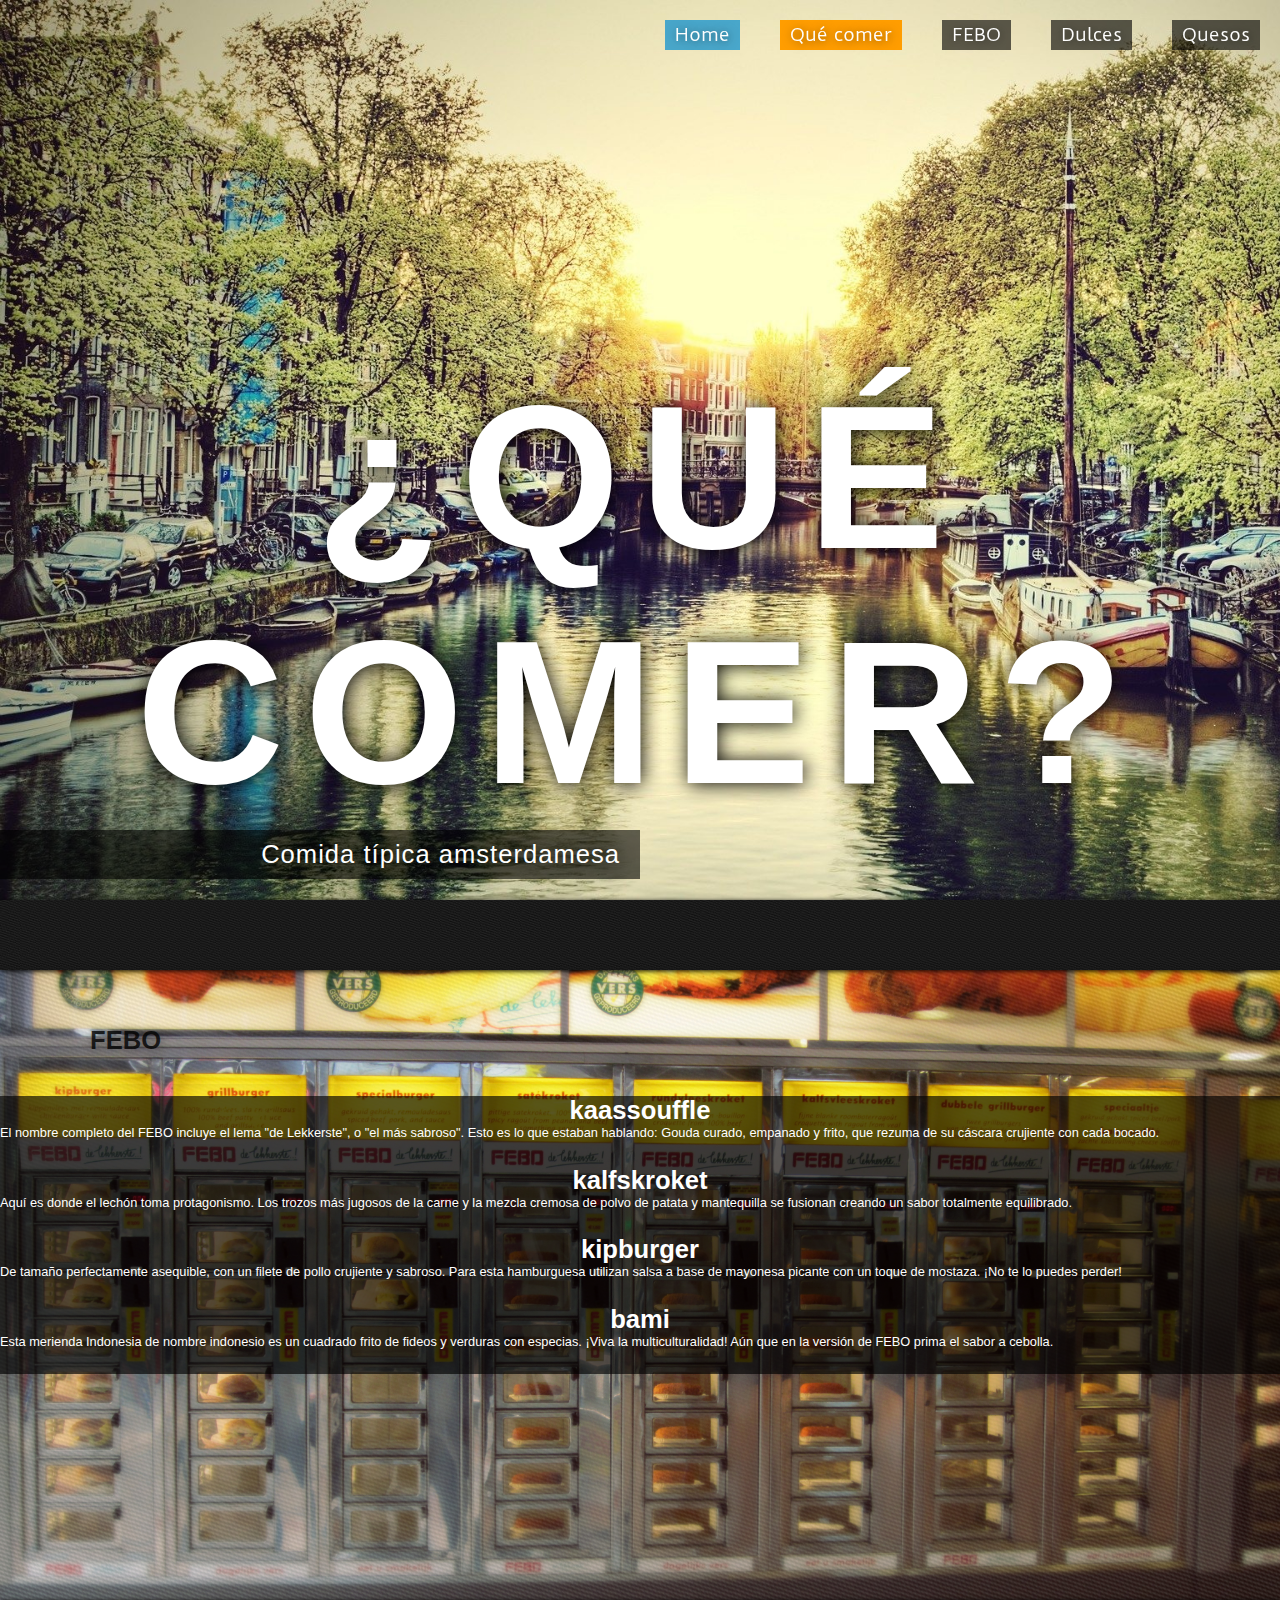
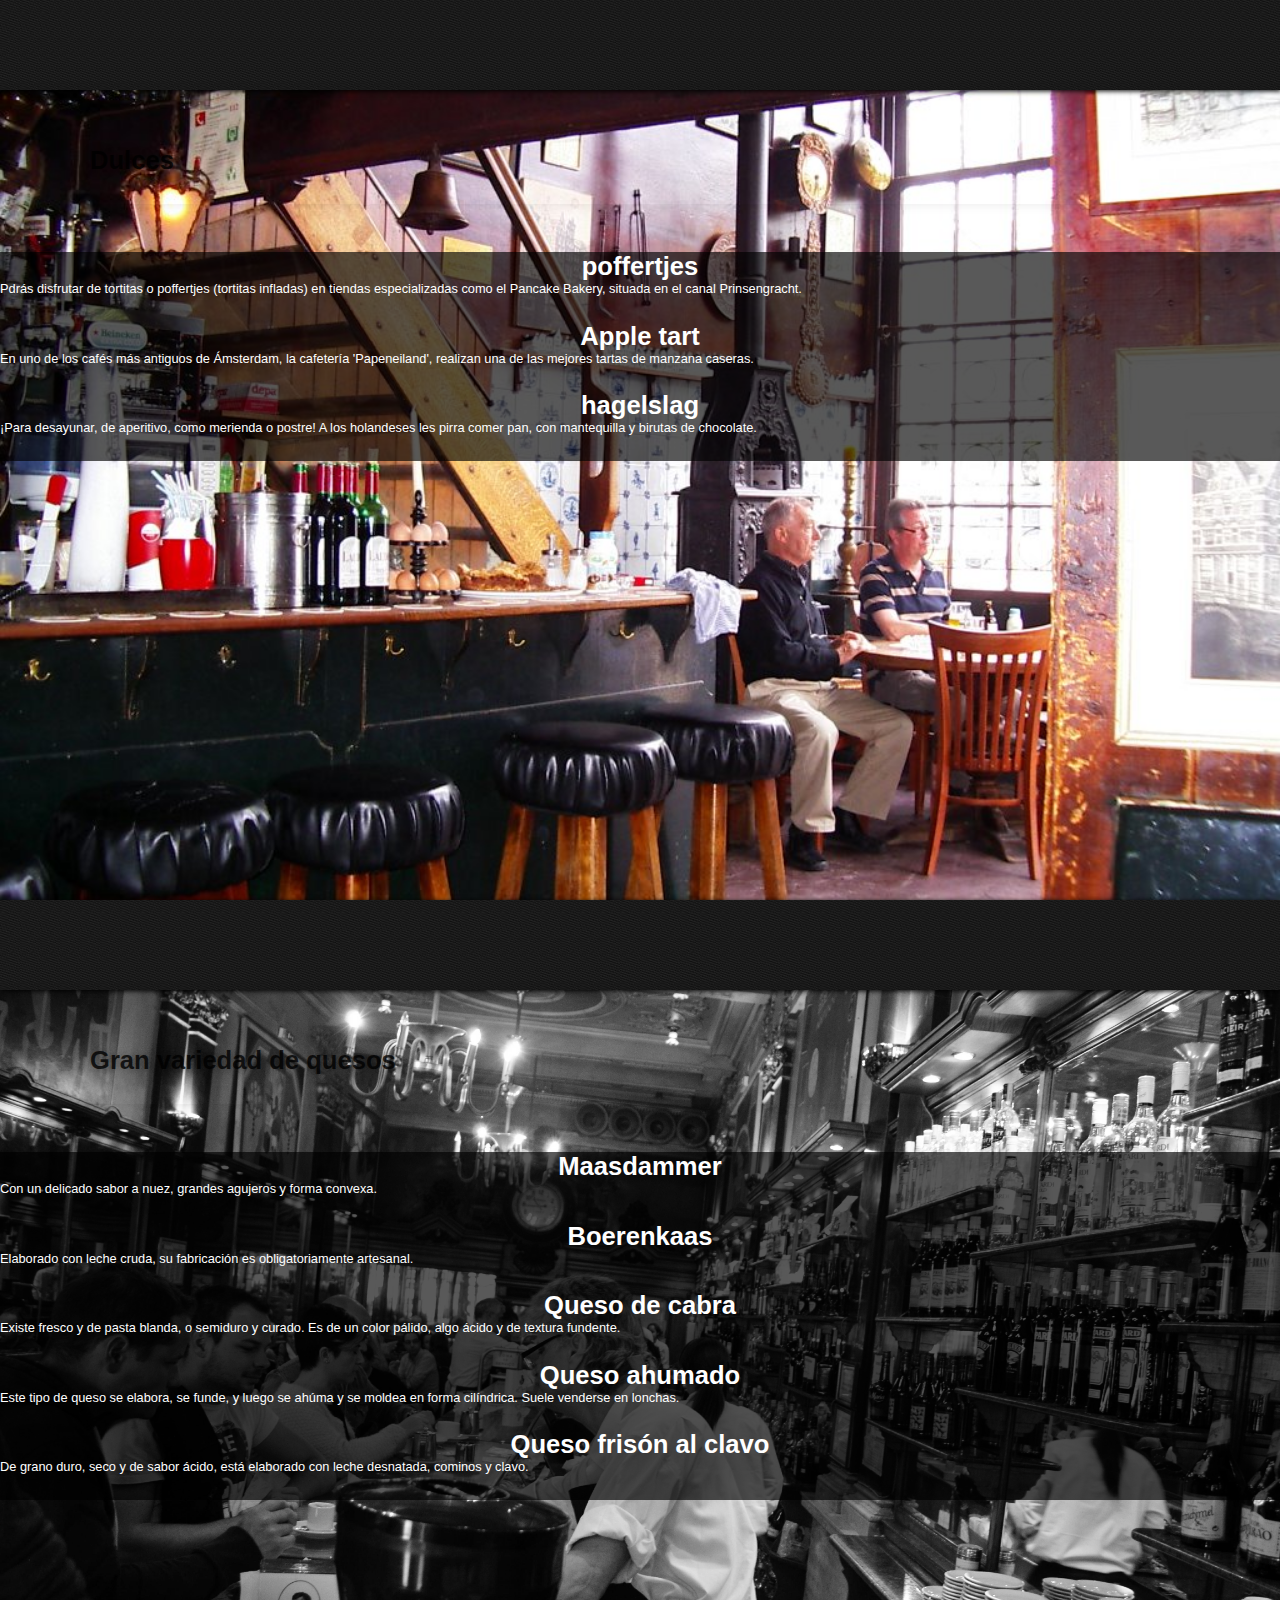
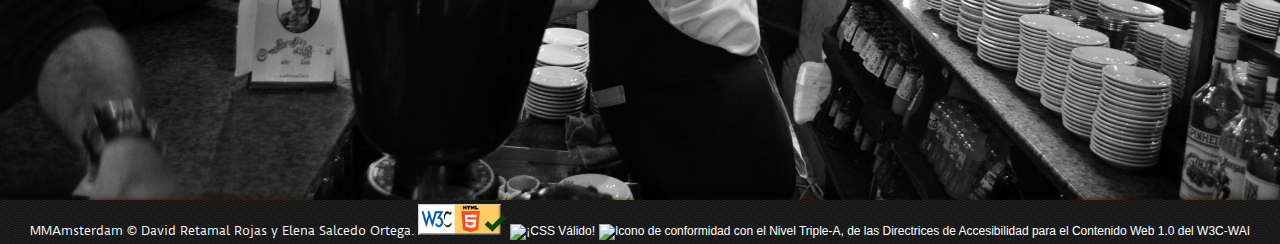
==== Practica Final/atractivos.html @ 61b41a53 "atractivos empezado" ====
<!doctype html>
<html lang="es">
<head>
<!--
tests que debe pasar:

http://validator.w3.org/unicorn/

http://www.tawdis.net/index.html?lang=es

http://examinator.ws/

-->
    <META CHARSET="UTF-8">
    <!--<BASE HREF="http://www.mmamsterdam.hol.es/">-->
    <TITLE>MMAmsterdam: Qué comer</TITLE>
    
    <meta name="keywords" content="mmamsterdam, guia, turistica, amsterdam, vacaciones, lugares, visitar, bonito, holanda, paises, bajos, paises bajos, lugares, descubrir, hachis, coffee, shop, barrio, rojo, canales, ocio, gastronomia, medios, transporte, monumentos, museos, bicileta, bici, proyecto, universidad, multimedia,cultura, viaje, cerveza, mm, marihuana, droga, legal"/>
    <meta name="description" content="Atrictivos turísticos, lugares de interes y ocio en Ámsterdam"/>
    <meta name="copyright" content="David Retamal Rojas y Elena Salcedo Ortega"/>
    <meta name="language" content="es"/>
    <meta name="revisit-after" content="1 month"/>
    <meta name="robots" content="index, follow"/>
        
    <link href="http://mmamsterdam.hol.es" hreflang="es" rel="alternate" title="MMAmsterdam" type="text/html" />
    <meta name="viewport" content="width=device-width, initial-scale=1">    
    <meta http-equiv="X-UA-Compatible" content="IE=edge">
 
    <link href='recursos/favicon.png' rel='shortcut icon' type='image/png'>
        
    <META NAME="MMAmsterdam" CONTENT="Proyecto para Multimedia sobre la ciudad de Amsterdam"/>
    
<!--    <meta http-equiv="Content-Type" content="text/html; charset=utf-8" />-->
    <link type="text/css" rel="stylesheet" href="css/estiloDavid.css" />
    <link type="text/css" rel="stylesheet" href="css/estiloElena.css" />
    <link type="text/css" rel="stylesheet" href="css/atractivos.css" />
<!--    <link href="http://fonts.googleapis.com/css?family=Ruluko|Duru+Sans" rel='stylesheet' type='text/css' />-->
    <link href="http://fonts.googleapis.com/css?family=Ruluko" rel='stylesheet' type='text/css' />
    <link href="http://fonts.googleapis.com/css?family=Duru+Sans" rel='stylesheet' type='text/css' />
    <meta name="viewport" content="width=device-width, user-scalable=no, initial-scale=1.0">    
    <script src="http://ajax.googleapis.com/ajax/libs/jquery/1.4.2/jquery.min.js"
type="text/javascript" charset="utf-8"></script>
    
    
    <script src="js/script.js" type="text/javascript"></script>
    <script src="js/audio.js" type="text/javascript"></script>

</head>
<body>
    <div class="wrapper">
        <div id="top"></div>
        <div id="contenedorMenu">
            <ul>
                <li class="elementoMenu"><a class="enlace" href="#comida3">Quesos</a></li> 
                <li class="elementoMenu"><a class="enlace" href="#comida2">Dulces</a></li>
                <li class="elementoMenu"><a class="enlace" href="#comida1">FEBO</a></li>
                <li class="elementoMenu" style="background-color:rgb(255, 157, 0);"><a class="enlace" href="#top" >Qué comer</a></li>
                <li class="elementoMenu" style="background-color:rgba(44, 155, 204, 0.85);"><a class="enlace" href="index.html">Home</a></li>
            </ul>
        </div>
        
        <section class="viewPrin" id="fondoComida" >           
            <div class="contenedorIndex">                
                <div id="textoAmsterdam">
                    <h1>¿QUÉ COMER?</h1>
                </div>
                <div id="descripcionAmsterdam">Comida típica amsterdamesa</div>
            </div>
        </section>   
        <section class="view" id="comida1" >
            <div class="contenedorIndex">
                <div class="barraSeparadora"></div>
                <div class="seccionIndex">
                    <div class="cabeceraSeccion">
                        <div class="tituloCabecera">
                            <h4 style="display:inline-block;">FEBO</h4>           
                        </div>
                    </div>
                    <div class="restoSeccion">
                        <div class="wrapper80">
                        <div class="rectangle" id="kaassouffle">
                                <div class="square">
                                    <div id="kaassouffleBackground" title="kaassouffle" class="empty-circle" ></div>               
                                </div>
                                <article class="big-font-size blackBackground show-hover-and-movile rectangleR">
                                    <h4>kaassouffle</h4>
                                    <p>El nombre completo del FEBO incluye el lema "de Lekkerste", o "el más sabroso". Esto es lo que estaban hablando: Gouda curado, empanado y frito, que rezuma de su cáscara crujiente con cada bocado.</p>
                                </article>
</div>
                        <div class="rectangle" id="kalfskroket">
                            <div class="square">
                                <div title="kalfskroket" id="kalfskroketBackground" class="empty-circle"></div>
                            </div>
                            <article class="big-font-size blackBackground show-hover-and-movile rectangleR">
                                <h4>kalfskroket</h4>
                                <p>Aquí es donde el lechón toma protagonismo. Los trozos más jugosos de la carne y la mezcla cremosa de polvo de patata y mantequilla se fusionan creando un sabor totalmente equilibrado.</p>
                            </article>
</div>
                        <div class="rectangle" id="kipburger">
                            <div class="square">
                                <div title="kipburger" id="kipburgerBackground" class="empty-circle"></div>
                            </div>
                            <article class="big-font-size blackBackground show-hover-and-movile rectangleR" id="kipburger">
                                <h4>kipburger</h4>
                                <p>De tamaño perfectamente asequible, con un filete de pollo crujiente y sabroso. Para esta hamburguesa utilizan salsa a base de mayonesa picante con un toque de mostaza. ¡No te lo puedes perder!</p>
                            </article>
</div>
                        <div class="rectangle" id="bami">
                        <div class="square">
                            <div title="bami" id="bamiBackground" class="empty-circle"></div>
                        </div>
                        <article class="big-font-size blackBackground show-hover-and-movile rectangleR">
                            <h4>bami</h4>
                            <p>Esta merienda Indonesia de nombre indonesio es un cuadrado frito de fideos y verduras con especias. ¡Viva la multiculturalidad! Aún que en la versión de FEBO prima el sabor a cebolla.</p>
                        </article>
</div>
                        </div>
                    </div>
                </div>                
            </div>       
        </section>        
        <section class="view" id="comida2" >
            <div class="contenedorIndex">
                <div class="barraSeparadora"></div>
                <div class="seccionIndex">
                    <div class="cabeceraSeccion">
                        <div class="tituloCabecera">
                            <h4 style="display:inline-block;">Dulces</h4>
                        </div>
                    </div>
                    <div class="restoSeccion">
                        <div class="wrapper90">
                            <div class="rectanglec2" id="poffertjes">
                                <div class="square">
                                    <div id="poffertjesBackground" title="poffertjes" class="empty-circle" ></div>               
                                </div>
                                <article class="big-font-size blackBackground show-hover-and-movilec2 rectangleR">
                                    <h4>poffertjes </h4>
                                    <p>Pdrás disfrutar de tortitas o poffertjes (tortitas infladas) en tiendas especializadas como el Pancake Bakery, situada en el canal Prinsengracht.</p>
                                </article>
                            </div>
                            <div class="rectanglec2" id="appleTart">
                                <div class="square">
                                    <div title="apple_tart" id="appleTartBackground" class="empty-circle"></div>
                                </div>
                                <article class="big-font-size blackBackground show-hover-and-movilec2 rectangleR">
                                    <h4>Apple tart</h4>
                                    <p>En uno de los cafés más antiguos de Ámsterdam, la cafetería 'Papeneiland', realizan una de las mejores tartas de manzana caseras.</p>
                                </article>
                            </div>
                            <div class="rectanglec2" id="hagelslag">
                                <div class="square">
                                    <div title="hagelslag" id="hagelslagBackground" class="empty-circle"></div>
                                </div>
                                <article class="big-font-size blackBackground show-hover-and-movilec2 rectangleR">
                                    <h4>hagelslag</h4>
                                    <p>¡Para desayunar, de aperitivo, como merienda o postre! A los holandeses les pirra comer pan, con mantequilla y birutas de chocolate.</p>
                                </article>
                            </div>
                        </div>
                    </div>                
                </div>                
            </div>           
        </section>        
        <section class="view" id="comida3" >
            <div class="contenedorIndex">
                <div class="barraSeparadora"></div>
                <div class="seccionIndex">
                    <div class="cabeceraSeccion">
                        <div class="tituloCabecera">
                            <h4 style="display:inline-block;">Gran variedad de quesos</h4>
                        </div>
                    </div>
                    <div class="restoSeccion">
                        <div class="wrapper90">
                            <div class="rectanglec3" id="maasdammer">
                                <div class="square">
                                    <div id="maasdammerBackground" title="Queso Maasdammer" class="empty-circle" ></div>               
                                </div>
                                <article class="big-font-size blackBackground show-hover-and-movilec3 rectangleR">
                                    <h4>Maasdammer</h4>
                                    <p>Con un delicado sabor a nuez, grandes agujeros y forma convexa.</p>
                                </article>
                            </div>
                            <div class="rectanglec3" id="boerenkaas">
                                <div class="square">
                                    <div title="Queso artesano tradicional" id="boerenkaasBackground" class="empty-circle"></div>
                                </div>
                                <article class="big-font-size blackBackground show-hover-and-movilec3 rectangleR">
                                    <h4>Boerenkaas</h4>
                                    <p>Elaborado con leche cruda, su fabricación es obligatoriamente artesanal.</p>
                                </article>
                            </div>
                            <div class="rectanglec3" id="quesocabra">
                                <div class="square">
                                    <div title="Queso de cabra" id="quesocabraBackground" class="empty-circle"></div>
                                </div>
                                <article class="big-font-size blackBackground show-hover-and-movilec3 rectangleR">
                                    <h4>Queso de cabra</h4>
                                    <p>Existe fresco y de pasta blanda, o semiduro y curado. Es de un color pálido, algo ácido y de textura fundente.</p>
                                </article>
                            </div>
                            <div class="rectanglec3" id="quesoahumado">
                                <div class="square">
                                    <div title="Queso ahumado" id="quesoahumadoBackground" class="empty-circle"></div>
                                </div>
                                <article class="big-font-size blackBackground show-hover-and-movilec3 rectangleR">
                                    <h4>Queso ahumado</h4>
                                    <p>Este tipo de queso se elabora, se funde, y luego se ahúma y se moldea en forma cilíndrica. Suele venderse en lonchas.</p>
                                </article>
                            </div>
                            <div class="rectanglec3" id="quesofrisonalclavo">
                                <div class="square">
                                    <div title="Queso frisón al clavo" id="quesofrisonalclavoBackground" class="empty-circle"></div>
                                </div>
                                <article class="big-font-size blackBackground show-hover-and-movilec3 rectangleR">
                                    <h4>Queso frisón al clavo</h4>
                                    <p>De grano duro, seco y de sabor ácido, está elaborado con leche desnatada, cominos y clavo.</p>
                                </article>
                            </div>
                        </div>                  
                    </div>                
                </div>                
            </div>           
        </section>        
        
        <div id="footer"><a href="#top">MMAmsterdam © David Retamal Rojas y Elena Salcedo Ortega.</a>  
                <a href="http://validator.w3.org/check?uri=http%3A%2F%2Fmmamsterdam.hol.es%2F">
                    <img style="border:0;width:88px;height:31px"
            src="recursos/certificado.png"
            alt="¡HTML5 Válido!" />
                </a>
                <a href="http://jigsaw.w3.org/css-validator/check/referer">
                    <img style="border:0;width:88px;height:31px"
            src="http://jigsaw.w3.org/css-validator/images/vcss-blue"
            alt="¡CSS Válido!" />
                </a>
                <a href="http://www.tawdis.net/system/modules/org.fundacionctic.taw4_wcag_informes_ocms/elements/wcag20/resumen.jsp?url=http%3A%2F%2Fmmamsterdam.hol.es&amp;crc=1&amp;nivel=aaa"
	title="Explicación del Nivel Triple-A de 
	Conformidad">
            <img height="32" width="88" 
                src="http://www.w3.org/WAI/wcag1AAA-blue"
                alt="Icono de conformidad con el Nivel Triple-A, 
                de las Directrices de Accesibilidad para el 
                Contenido Web 1.0 del W3C-WAI">
                </a>
            </div>
        
        
       
    </div>
</body>

</html>
---- Practica Final/css/estiloDavid.css ----
*{   
    font-family: 'Slabo 27px','Limelight',helvetica, Verdana, sans-serif;     
    list-style: none;
    margin:0px;
    
}

html,body{/*truco height 100%*/
    height:100%;
}
#top{
   
}
a{
   font-family: 'Duru Sans',helvetica;
    text-decoration: none;
}
a:link {color:#ffffff;}
a:visited {color:#ffffff;}
a:active {color:#ffffff;}
a:hover {color:#ffffff;}

.enlaceNegro{
    color:black;
}
.enlaceNegro:link{
    color:black;
}
.enlaceNegro:visited{
    color:black;
}
.enlaceNegro:active{
    color:black;
}
.enlaceNegro:hover{
    color:black;
}

.wrapper{
    height: 100%; 
/*    min-width: 1100px;*/
    background-color: grey;
}


/*BARRA DE MENU*/

#contenedorMenu{
    position: fixed;
    background-color: rgba(255, 255, 255, 0);
    /*box-shadow: 0px 1px 5px rgba(255, 255, 255, 0.21);*/
    width: 100%;
    height: 70px;
    z-index: 10;
}

.elementoMenu{
    position: relative;
    font-family: 'Duru Sans',helvetica;
    font-size: 1.1em;
    display: inline-block;
    margin: 20px;
    color: white;
    float:right;
    text-shadow: 1px 1px 10px rgba(0, 0, 0, 0.54);
    background-color: rgba(0, 0, 0, 0.62);
    padding: 4px;
    padding-right: 10px;
    padding-left: 10px;
}

.elementoMenu:hover{
    background-color: rgb(255, 118, 0);
     text-shadow: 0px 0px 0px ;
    
    color:black;
}

@media (max-width: 1000px) { /*menos de 1000px ancho*/
    .elementoMenu{
        margin:1px;
        height: 20px;
    }    
}

@media (max-width: 500px) { /*para movil*/
    .elementoMenu{
        display: block ;
        margin:0px;
    } 
    #contenedorMenu{
    position: absolute;
    background-color: rgba(255, 255, 255, 0);
    /*box-shadow: 0px 1px 5px rgba(255, 255, 255, 0.21);*/
    width: 100%;
    height: 70px;
    z-index: 10;
}

}
/*FIN BARRA DE MENU*/

/*VIEW*/

.viewPrin{
    height: 100%;    
    background-image: url(../recursos/posiblefondo.jpg);
    background-repeat: no-repeat;
    background-size: cover;
}

.view{
    height: 100%;
    background-color: green; 
    
}

@media (max-width: 1000px) { /*menos de 1000px ancho*/
    .view{
        height: 100%;
        background-color: green; 
        
    }  
    
    .viewPrin{
        width: 100%;
        height: 100%;    
        background-image: url(../recursos/posiblefondo.jpg);
        background-repeat: no-repeat;
        background-size: cover;
    }
}

/*FIN VIEW*/

/*Principal*/

.contenedorIndex{    
    height: 100%;
}


#textoAmsterdam{
    color:white;
    font-family:helvetica;
    text-align: center;
    /*font-size: 140px;*/
    font-size:8vw;
    position: relative;
    text-shadow: 1px 1px 20px black;
    top: 40%;
    letter-spacing: 20px;
    display: block;
}

#descripcionAmsterdam{
    color:white;
    font-family:helvetica;
    text-align: right;
/*    font-size: 40px;*/
    font-size: 2vw;
    position: relative;
    text-shadow: 1px 1px 20px black;
    top: 40%;
    width: 50%;
    letter-spacing: 1px;
    padding: 10px;
    padding-right: 20px;
    display: block;
    background-color: rgba(0, 0, 0, 0.6);

}

@media (max-width: 1000px) {
    #textoAmsterdam{
        width: 20%;
        margin-left: 4%;
    }
    #descripcionAmsterdam{
        width: 40%;        
   }    
}

/*seccion historia*/

#historia{
    background-color: white;
    background-image: url(../recursos/historia2.jpg);
    background-repeat: no-repeat;    
    background-position: bottom left;
    
}
.barraSeparadora{
    background-image: url(../recursos/patron1.jpg);
    width: 100%;
    height: 10%;
    display: block;
    box-shadow: 1px 1px 5px black;
    box-shadow: 1px 1px 5px black;
}
.seccionIndex{
    width: 100%;
    height: 90%;
    
}

.cabeceraSeccion{
    position: relative;
    
    display: block;
    width: 100%;
    height: 20%;
    text-align: left;
}

.tituloCabecera{    
/*    font-size: 80px;*/
    font-size: 5vw;
    padding: 20px; 
    padding-left: 90px;
    padding-right: 90px;
    color: rgba(0, 0, 0, 0.78);
    text-shadow: 1px 1px 10px rgba(0, 0, 0, 0.39);
    border-bottom: 0px solid rgba(0, 0, 0, 0.14);
    box-shadow: 1px 1px 10px rgba(0, 0, 0, 0.08);
}

.subtituloSeccion{
    position: relative;
    display: inline-block;
    color: #8d8d8d;
    width: 50%;
    margin:0;
    min-height: 20%;
    max-height: 80%;
    float: left;
    font-style: italic;
    text-align : justify;
}
.descripcionSubtitulo{
/*    font-size:30px;*/
    font-size: 1.3vw;
    padding: 30px; 
    padding-left: 90px;
    padding-right: 50px;

    
}

.cuerpoSeccion{
    float: right;
    position: relative;
    display: inline-block;
    
    margin: 0;
    width: 50%;    
    height: 80%;
}

.textoCuerpo{   
    max-height: 80%;
    display: block;    
    overflow:hidden;    
    padding-top: 30px;   
    padding-right: 15px;
/*    font-size: 20px;*/
    font-size: 1.3vw;
    text-align : justify;
}

.botonMasInfo{
    display: block;    
    height:5%;
    width: 90%;  
    margin-top: 10px;
    background-color: rgba(0, 0, 0, 0.9);
    text-align: center;
    color: white;
    font-family:  Verdana, sans-serif;
    font-weight: bold;
    padding-top:6px;
    
}
.botonMasInfo:hover{  
    background-color: rgb(255, 88, 0);
   
}

@media (max-width: 1000px) {
        #historia{            
            height: 200%;
        }
       .seccionIndex{
            width: 100%;
/*            height:180%;*/
        }    
     
        .cabeceraSeccion{
            position: absolute;            
            display: block;
            width: 100%;
            height: 80px;
            text-align: left;
        }

        .tituloCabecera{    
        /*    font-size: 80px;*/
            font-size: 5vw;
            padding: 20px; 
            padding-left: 90px;
            padding-right: 90px;
            color: rgba(0, 0, 0, 0.78);
            text-shadow: 1px 1px 10px rgba(0, 0, 0, 0.39);
            border-bottom: 0px solid rgba(0, 0, 0, 0.14);
            box-shadow: 1px 1px 10px rgba(0, 0, 0, 0.08);
        }

    
        .subtituloSeccion{
            position: absolute;
            display: block;            
            height: 100px;
            color: #8d8d8d;
            width: 100%;
            margin-top:80px;                        
            float: left;
            font-style: italic;
            text-align : justify;
        }
        .descripcionSubtitulo{
        /*    font-size:30px;*/
            font-size: 2.3vw;
            padding: 20px; 
        }

        .cuerpoSeccion{            
            position: absolute;
            display: block;
                     
            margin-top: 180px;
            width: 100%;    
            height: 400px;
        }

        .textoCuerpo{   
            height: 500px;
            display: block;    
            overflow:hidden;    
            padding-top: 30px;   
            padding-right: 15px;
        /*    font-size: 20px;*/
            font-size: 2vw;
            text-align : justify;
           
        }

        .botonMasInfo{
            display: block;    
            height:30px;
            width: 100%;  
          
            background-color: rgba(0, 0, 0, 0.9);
            text-align: center;
            color: white;
            font-family:  Verdana, sans-serif;
            font-weight: bold;
            padding-top:6px;

        }
        .botonMasInfo:hover{  
            background-color: rgb(255, 88, 0);

        }
}

/*Monumentos*/

#monumentos{
    background-image: url(../recursos/monumentos1.jpg);
    background-repeat: no-repeat;
    background-size: cover;
}

.blanco{
    color: rgb(255, 255, 255);
    text-shadow: 1px 1px 4px black;
    text-align: right;
}

.restoSeccion{
    width: 100%;
    
    height: 80%;
    float: left;
    position: relative;
    display: block;
    margin: auto;
    text-align: center;
}

.contenedorPaneles{
    
    position: absolute;
    width: 100%;
    text-align: center;
    margin: 0 auto;
    height: 80%;
    bottom: 0;
}

.panelPequenoSeccion{
    display:inline-block;
    background-color: rgba(255, 255, 255, 0.78);
    width: 15%;
    min-width: 200px;
    height: 100%;
    
    border-top: solid 10px white;
    position: relative;
    top:-10px;
    margin-right: 20px;
    z-index: 9;
    box-shadow: 1px -5px 10px rgba(0, 0, 0, 0.33);    
    
    -webkit-transition: all 0.3s ease-in-out;
  -moz-transition: all 0.3s ease-in-out;
  -o-transition: all 0.3s ease-in-out;
  transition: all 0.3s ease-in-out;
    
}

.panelPequenoSeccion:hover{
    border-top: solid 10px #ffa700;
    background-color: rgb(255, 255, 255);


}

.fotoSeccion{
    position:relative;
    display: block;
    margin: 0;
    padding: 0;
    float: left;
    width: 100%;
    height: 50%;
    background-color: red;
    background-repeat: no-repeat;
    background-size: cover;
    box-shadow: 1px 1px 3px rgba(0, 0, 0, 0.14);
}

.FotoMuseo{
    background-image: url(../recursos/fotomuseo.jpg);    
}
.FotoMonumento{
    background-image: url(../recursos/fotomonumento.jpg);    
}
.FotoEncanto{
    background-image: url(../recursos/fotorincon.jpg);    
}

.descripcionFoto{
    height: 50%;
    float: left;
    width: 100%;
    
}

.tituloFoto{
    padding:10px;
    /*border-bottom: 2px solid rgba(128, 128, 128, 0.89);*/
    box-shadow: 1px 2px 5px rgba(0, 0, 0, 0.12);
    font-family:  Verdana, sans-serif;
/*    font-size: 20px;*/
    font-size: 1.2vw;
    color: black;
}

.descipcionFoto{
    font-family:   sans-serif;
    color: #464646;
/*    font-size: 14px;*/
    font-size: 1.02vw;
    padding: 10px;
    text-align : justify;
    font-style: italic;
}

@media (max-width: 1000px) {
#monumentos{
    height: 200%;
}
 .restoSeccion{
        width: 100%;

        height: 90%;
        float: left;
        position: absolute;
        display: block;
        margin: auto;
        text-align: center;
    }

    .contenedorPaneles{

        position: absolute;
        width: 100%;
        text-align: center;
        margin: 0 auto;
        
        bottom: 0;
    }

    .panelPequenoSeccion{
        display:block;
        background-color: rgba(255, 255, 255, 0.78);
        width: 100%;        
        height: 200px;

        border:none;
        position: relative;
        margin-top: 10px;
        margin-right: 20px;
        z-index: 9;
        box-shadow: 1px -5px 10px rgba(0, 0, 0, 0.33);    

        -webkit-transition: all 0.3s ease-in-out;
      -moz-transition: all 0.3s ease-in-out;
      -o-transition: all 0.3s ease-in-out;
      transition: all 0.3s ease-in-out;

    }

    .panelPequenoSeccion:hover{
        
        border-top: none;
        background-color: rgb(255, 255, 255);
    }
    .fotoSeccion{
        display:none;
    }

   
    .descripcionFoto{
        height: 90%;
        float: left;
        width: 100%;    

    }

    .tituloFoto{      
    /*    font-size: 20px;*/
        font-size: 3.2vw;        
    }

    .descipcionFoto{        
        font-size: 3.02vw;        
    }
    
}


/* TRANSPORTE*/

#transporte{
    background-color: white;
    min-width: 1250px;
    min-height: 700px;
}
@media (max-width: 1340px) {
   #transporte{ 
        min-height: 1400px;       
   }
    
}
.contenedorTransporte{
    display: inline-block;
    width: 250px;
    height: 400px;
   
    margin-top: 60px;
    margin-right: 10px;   
    border-top: 5px solid white;
   
    
}
.contenedorTransporte:hover{
    border-top: 5px solid orange;
    background-color: orange;
    border-bottom: 5px solid #2c2c2c;
}
.contenedorTransporte:hover .descripTrans{
    color:white;
}

.imagenTrans{
    display: block;    
    width: 250px;
    height: 250px;
    background-repeat: no-repeat;
    background-size: cover;
}
.tituloTrans{
    display: block;
    width: 250px;
    margin-top: 10px;
    text-align: center;
/*    font-size: 30px;*/
    font-size: 2.2vw;
    
}
.bici{
    background-image: url(../recursos/iconobici.jpg);
}
.bus{
    background-image: url(../recursos/iconobus.jpg);
}
.taxi{
    background-image: url(../recursos/iconotaxi.jpg);
}
.tranvia{
    background-image: url(../recursos/iconotranvia.jpg);
}
.metro{
    background-image: url(../recursos/iconometrous.jpg);
}
.descripTrans{
    display: block;
    width: 235px;
    color:#525252;
    font-style: italic;
    text-align: center;
/*    font-size: 20px;*/
    font-size: 1.4vw;
    position: absolute;
    margin: 5px;
}
@media (max-width: 1000px) {
    #transporte{
        background-color: white;
        min-width: 100%;
        min-height: 2400px;
    }

    .contenedorTransporte{
        position: relative;
        display:block;
        width: 250px;
        height: 350px;
        margin: auto;
        margin-top: 10px;
        margin-right: 10px;   
        border-top: none;
        margin-top: 80px;
        background-color: #ffa200;
        margin-right: 20%;


    }
    .contenedorTransporte:hover{
        border-top: none;
        background-color: orange;
        border-bottom: none;
    }
    .contenedorTransporte:hover .descripTrans{
        color:white;
    }

    .imagenTrans{
        display: block;    
        width: 250px;
        height: 250px;
        background-repeat: no-repeat;
        background-size: cover;
    }
    .tituloTrans{
        display: block;
        width: 250px;
        margin-top: 10px;
        text-align: center;
    /*    font-size: 30px;*/
        font-size: 3.2vw;

    }
    .bici{
        background-image: url(../recursos/iconobici.jpg);
    }
    .bus{
        background-image: url(../recursos/iconobus.jpg);
    }
    .taxi{
        background-image: url(../recursos/iconotaxi.jpg);
    }
    .tranvia{
        background-image: url(../recursos/iconotranvia.jpg);
    }
    .metro{
        background-image: url(../recursos/iconometrous.jpg);
    }
    .descripTrans{
        display: block;
        width: 235px;
        color:#525252;
        font-style: italic;
        text-align: center;
    /*    font-size: 20px;*/
        font-size: 2.4vw;
        position: absolute;
        margin: 5px;
    }
}
/*SECCION COMER*/

#comer{
    background-repeat: no-repeat;
    background-size:cover;
    background-color: white;
    background-image: url(../recursos/fondoburger.jpg);
}
.contenedorComida{
    height: 80%;
    width: 80%;
    min-width: 500px;
    
    margin: auto;
}

.imagenComida{
    width: 33.3%;
    height: 100%;
    background-repeat: no-repeat;
    background-size:cover;
    
    display: inline-block;
    float: left;
    
        -webkit-transition: all 0.3s ease-in-out;
  -moz-transition: all 0.3s ease-in-out;
  -o-transition: all 0.3s ease-in-out;
  transition: all 0.3s ease-in-out;
}
.imagenComida:hover .tituloComida{
    background-color: black;    
}
.imagenComida:hover .descripcionComida{
    background-color: white;    
}
.imagenComida:hover{
    border-bottom: 10px solid #e59e00;
}

.tituloComida{
    margin-top: 50%;
    color:white;
/*    font-size: 30px;*/
    font-size: 2vw;
    background-color: rgba(0, 0, 0, 0.34);
    text-shadow: 1px 1px 10px rgba(0, 0, 0, 0.49);
    padding-top: 10px;
    display: block;
    width: 100%;
    height: 10%;
}
.descripcionComida{
    
    display: block;
    width: 100%;
    height: 20%;
    margin: auto;   
/*    font-size: 18px;*/
    font-size: 1.2vw;
    color: black;
    text-shadow: 1px 1px 10px rgba(0, 0, 0, 0.49);
    font-style: italic;
    background-color: rgba(255, 255, 255, 0.75);
}
.encajarDesc{
    height: 100%;
    width: 80%;
    margin: auto;
    padding-top: 5px;
}
.fototipica{
    background-image: url(../recursos/fototipica.jpg);
}
.fotorapida{
    background-image: url(../recursos/fotorapida.jpg);
}
.fotorestaurante{
    background-image: url(../recursos/fotorest.jpg);
}
@media (max-width: 1000px) {
  #comer{
        background-repeat: no-repeat;
        background-size:cover;
        background-color: white;
        background-image: url(../recursos/fondoburger.jpg);
        height: 1150px;
    }
    .contenedorComida{
        
        width: 80%;
        min-width: 500px;

        margin: auto;
        margin-top: 100px;
    }

    .imagenComida{
        width: 100%;
        height: 50%;
        background-repeat: no-repeat;
        background-size:cover;

        display: block;
        float: left;
        margin-bottom: 10px;
        border:3px solid white;
    }
 
    .imagenComida:hover{
        border:3px solid orange;
    }

    .tituloComida{
        margin-top: 10%;        
    /*    font-size: 30px;*/
        font-size: 2vw;
        background-color: rgb(0, 0, 0); 
        display: block;       
    }
    .descripcionComida{
        display: block;
        width: 100%;
        height: 100px;         
    /*    font-size: 18px;*/
        font-size: 3.2vw;       
        background-color: rgb(255, 255, 255);
    }
    
}
/*** ENVIAR POSTAL **/

#postal{
    background-color: white;
    min-height: 700px;
    background-image: url(../recursos/postalfondo.jpg);
}

#contenedorPostal{
    margin: auto;
    width: 741px;
    height: 500px;
    background-image: url(../recursos/postal.jpg);
    background-repeat: no-repeat;
    background-size:contain;
    box-shadow: 1px 1px 10px rgba(0, 0, 0, 0.7);
}

.entradaPosta{
    position: absolute;
    background-color: rgba(255, 255, 255, 0.44);
    color:black;
    height: 30px;
    border-style: none;
    text-align: center;
  
    margin-top: 70px;
    margin-left: -280px;
    width: 300px;
    font-size: 1vw;
}
#asunto{
    margin-left: -340px;
}

#textoform{
    margin-left: -385px;
}
.entradaPosta:focus{
    box-shadow: 1px 1px 10px #00cdff;
}

.textoPostal{
    position: absolute;
    background-color: rgba(255, 255, 255, 0.44);
    color:black;
    height: 170px;
    border-style: none;
    text-align: center;  
    margin-top: 170px;
    margin-left: -280px;
    width: 560px;
    font-size: 1vw;
    text-align: justify;
    
}

.textoPostal:focus{
    box-shadow: 1px 1px 10px #00cdff;
}


.botonPostal{
    position: absolute;    
    color:black;
    height: 40px;
    border-style: none;
    text-align: center;  
    margin-top: 370px;
    margin-left: -280px;
    width: 270px;
    font-size: 1vw;
    border: 4px dashed #206989;
    background-color: rgba(255, 255, 255, 0.67);
    box-shadow: 1px 1px 10px rgba(0, 0, 0, 0.98);
    text-shadow: 1px 1px 5px rgba(0, 0, 0, 0.49);
}
.botonPostal:hover{
    background-color: rgba(0, 0, 0, 0.77);
    border-bottom-color: #ffba00;
    border: 4px dashed #ffba00;
    text-shadow: 1px 1px 5px rgba(255, 255, 255, 0.49);
    color:white;
}

.alinear{
    margin-top: 120px;
}
.aspectoLabel{
        position: relative;
        padding: 2px;
        top: 15px;
        border: 1px solid black;
        background-color: rgba(255, 255, 255, 0.44);
    }

@media (max-width: 1000px) {
    #postal{
        background-color: white;
        
        background-image: url(../recursos/postalfondo.jpg);
        height: 900px;
    }

    #contenedorPostal{
        margin-top: 100px;
        width: 100%;
        height: 500px;
        background-image: url(../recursos/postal.jpg);
        background-repeat:round;
        background-size:contain;
        box-shadow: 1px 1px 10px rgba(0, 0, 0, 0.7);
    }

    .entradaPosta{
        position: absolute;
        background-color: rgba(255, 255, 255, 0.44);
        color:black;
        height: 30px;
        
        border-style: none;
        text-align: center;
     
        margin-left: -130px;
        margin-top: 70px;
        width: 300px;
        font-size: 3vw;
    }
    .entradaPosta:focus{
        box-shadow: 1px 1px 10px #00cdff;
    }

    .textoPostal{
        position: absolute;
        background-color: rgba(255, 255, 255, 0.44);
        color:black;
        height: 170px;
        border-style: none;
        text-align: center;  
        margin-top: 170px;
        margin-left: -220px;
        width: 440px;
        font-size: 3vw;
        text-align: justify;

    }

    .textoPostal:focus{
        box-shadow: 1px 1px 10px #00cdff;
    }


    .botonPostal{
        
        font-size: 3vw;
        margin-left: -100px;
       
    }
   

    .alinear{
        margin-top: 120px;
    }
    
    #destinatario{
        margin-left: -280px;
    }
    
    #asunto{
        margin-left: -340px;
    }

    #textoform{
        margin-left: -385px;
    }
    
    
}
/*formato moviles*/
@media (max-width: 500px) { 
 .wrapper{
/*
     width: auto;
     height: auto;
*/
 }
    #contenedorMenu{
        float: left;
        width: auto;
        margin: 0;
        width: 100%;
        height: 120px;
        background-color: black;
        box-shadow: 1px 1px 10px rgba(0, 0, 0, 0.67);
    }
 
    .elementoMenu{ 
        margin: auto;
        text-align: center;
        display: block;
        height: 20px;
        width: 100%;
        margin: 0px;
        padding: 0px;
       float: left;
    }
    .elementoMenu:hover{
        background-color: black;
        font-weight: bold;
    }
/**/
    
    .viewPrin{
        width: 100%;
        height:400px;
    }
    .contenedorIndex{
        width: 100%;
        height: 100%;
    }
    #textoAmsterdam{
        width: 100%;
        position: relative;
        float:left;
        padding: 0;
        border: 0;
        display: block;
        margin: auto;        
        letter-spacing: 0px;
        font-size: 11vw;
    }
    #descripcionAmsterdam{
        width: 100%;
        height: 40px;
        position: relative;
        float:left;
        padding: 0;
        border: 0;
        display: block;
        margin: auto;        
        letter-spacing: 0px;
        font-size: 5vw;
        
    }
    
    /**/
    
    .view{
        width: 100%;
        height:400px;
    }
    .barraSeparadora{
        width: 100%;
        height: 50px;
    }
    
    #historia{
        background-image: none;
        height: 750px;
    }
    .cabeceraSeccion{
        height: 50px;
        margin: 0;
        padding: 0;
        display: block;
        
    }
    .tituloCabecera{ /*650*/
/*        background-color: rgba(0, 255, 0, 0.25);*/
        font-size: 10vw;        
        padding: 0;
        margin:  0;
        text-align: center;
    }
    .subtituloSeccion{
        display: block;
        width: 100%;
        height: 200px;  
        padding: 0;
        margin: 0;
        margin-top: 50px;
    }
    .descripcionSubtitulo{
        font-size: 4.6vw;
    }
    .cuerpoSeccion{
        position: absolute;
        width: 100%;
        height: 450px;
        margin-top: 250px;
    }
    .textoCuerpo{
        font-size: 3.5vw;
    }
    
    /*monumentos movil*/
     #monumentos{        
        height: 750px;
    }
    .restoSeccion{
        
        height: 700px;
    }
    .contenedorPaneles{
        top: 80px;
    }
    .panelPequenoSeccion{
        margin-top: 5px;
    }
    .tituloFoto{
        font-size: 7vw;
    }
    .descipcionFoto{
        font-size: 4vw;
    }
    
    /**/
    
    .tituloTrans{
        font-size: 6vw;
    }
    .descripTrans{
        font-size: 4vw;

    }
    .restoSeccion{
        width: 100%;
        
    }
    /**/
    
    #comer{
        height: 800px;
    }
    .contenedorComida{
        float: left;
        display: block;
        position: relative;
        width:100%;
        height: auto;        
        min-width: 100px;
    }
    .imagenComida{
        display: block;
        width: 100%;
        background-size: cover;
        
    }
    .tituloComida{
        font-size: 6vw;
    }
    .descripcionComida{
        width: 100%;
        font-size: 5vw;
    }
    .encajarDesc{
        
        width: 90%;
        padding: 0;
        margin: auto;
        padding-top: 10px;
    }
    
    /*postal*/
    
    #contenedorPostal{
        background-size: auto;
    }
    .entradaPosta{
        width: 70%;
                font-size: 5vw;

    }
    .textoPostal{
        width: 80%;
        margin-left: -160px;
                font-size: 5vw;

    }
    .botonPostal{
        width: 60%;
        margin-left: -130px;
                font-size: 5vw;

    }
     #destinatario{
        margin-left: -100px;
    }
    
    #asunto{
        margin-left: -160px;
    }

    #textoform{
        margin-left: -200px;
    }
}


/*****************/

/* CSS SECCION HISTORIA */

/*******************/

/*VIDEO YOUTUBE*/
    .cajadevideo{
        box-shadow: 1px 1px 20px rgba(0, 0, 0, 0.81);
        width:560px;
        margin:auto;

    }

    .video{
        
        height:0px;
        width:100%;
        max-width:560px;
        padding-top:56.25%;
        position:relative;

    }

    iframe{
        border:none;
        position:absolute;
        height:100%;
        width:100%;
        top:0px;
        left:0px;

    }

/**/

    .botonaudio{
        z-index: 999;
        position:absolute;
        width: 100px;
        height: 100px;
        background-image: url(../recursos/iconaudio.png);
        background-repeat: no-repeat;
        background-size: cover;
        margin-left: 40px;      
        font-size: 5vw;
        background-color: rgba(255, 255, 255, 0.56);
        display: inline-block;
        box-shadow: 1px 1px 10px rgba(0, 0, 0, 0.67);
    }
    .botonaudio:hover{
        background-color: rgba(0, 106, 196, 0.81);
    }

    @media (max-width: 1420px) {
          .botonaudio{
            width: 80px;
            height: 80px;
          }
    }
    @media (max-width: 1210px) {
          .botonaudio{
            width: 60px;
            height: 60px;
          }
    }
    @media (max-width: 950px) {
          .botonaudio{
            width: 40px;
            height: 40px;
          }
    }
    @media (max-width: 500px) {
        .botonaudio{
            margin-top: 10px;
            margin-left: 0px;
            width: 30px;
            height: 30px;
          }
    }
    @media (max-width: 350px) {
          .botonaudio{
              margin-top: 5px;
            width: 25px;
            height: 25px;
          }
    }
/*FIN BOTON AUDIO AJUSTABLE*/
    #fondoHistoria{
        background-image: url(../recursos/fondohistoria.jpg);
    }

    #historia1{
        background-image: url(../recursos/fondoh1.jpg);
        background-repeat: no-repeat;
        background-size:cover; 
        height:700px;
    }

    #historia2{
        background-image: url(../recursos/fondoh2.jpg);
        background-repeat: no-repeat;
        background-size:cover; 
        
    }

    #historia3{
        background-image: url(../recursos/fondoh3.jpg);
        background-repeat: no-repeat;
        background-size:cover; 
        
    }

    #historia4{
        background-image: url(../recursos/fondoh4.jpg);
        background-repeat: no-repeat;
        background-size:cover; 
        
    }
    #historia5{
        background-image: url(../recursos/fondoh5.jpg);
        background-repeat: no-repeat;
        background-size:cover; 
        
    }
    .contendorCuerpoTexto{
       
        text-align: justify;
        padding: 30px;
        font-size: 1.5vw;
        padding-top: 60px;
        
        text-shadow: 2px 0px 1px rgb(255, 255, 255);

    }

@media (max-width: 1000px) {
    #historia1{  
        height:500px;
    }
    #historia2{  
        height:750px;
    }
    #historia3{  
        height:750px;
    }
    #historia4{  
        height:650px;
    }
    .contendorCuerpoTexto{
        margin-top: 110px;
        font-size: 2vw;
    }
}

@media (max-width: 500px) {
      #historia1{  
        height:550px;
    }
    #historia2{  
        height:1150px;
    }
    #historia3{
        height: 1100px;
    }
    #historia4{
        height: 850px;
    }
    
    .contendorCuerpoTexto{
        margin-top: 60px;
        font-size: 3.8vw;
    }    
}

@media (max-width: 350px) {
    #historia2{  
        height:850px;
    } 
    #historia3{
        height: 850px;
    }
    #historia4{
        height: 700px;
    }
}
/***************************************** F O O T E R *******************/
#footer{
    background-image: url(../recursos/patron1.jpg);
    padding: 4px;
    font-size: 12px;
  
    box-shadow: 1px 1px 10px rgba(0, 0, 0, 0.65);
}
---- Practica Final/css/estiloElena.css ----
*{
    margin: 0;
    padding: 0;
    box-sizing: border-box; /* el navegador interpreta el width/hight % incluyendo padding */
}


body{
    text-align: center;
    display: inline-block;
}

/**/
.colorAppleGreen{
    color: rgba(52, 235, 80, 0.9);
    text-shadow: 1px 1px 1px rgba(52, 235, 80, 0.9);   
}

.colorOrange{
    color: rgba(255, 167, 0, 0.9);
    text-shadow: 1px 1px 1px rgba(255, 167, 0, 0.9);   
}

.colorRed{
    color: rgba(255, 0, 39, 0.9);
    text-shadow: 1px 1px 1px rgba(255, 0, 39, 0.9); 
    
}
.colorBlue{
    color: rgba(75, 180, 149, 0.9);
    text-shadow: 1px 1px 1px rgba(75, 180, 149, 0.9); 
    
}
.colorWhite{
    color: rgba(255, 255, 255, 0.9);
    text-shadow: 1px 1px 10px rgb(0, 0, 0); 
    
}


.greenBackground{
    background-color: rgba(19, 211, 85, 0.7);
}

.blueBackground{
    background-color: rgba(19, 56, 211, 0.7);
}

.yellowBackground{
    background-color: rgba(196, 211, 19, 0.7);
}

.redBackground{
    background-color: rgba(211, 19, 19, 0.7);
}



.show-pc{
    display: none;
}

.show-tablet{
    display: none;
    text-align: center;
}
/**/

/*BEGIN Text style*/
.mayusFont{
    font-weight: normal;
    text-transform: uppercase;
    font-family:helvetica; 
    letter-spacing: 0.05em;  
}

.title{
    color:white;
    font-size: 10vw;
}

.description{
    color:white;
    background-color: rgba(0, 0, 0, 0.6);
    text-shadow: 1px 1px 20px black;
    padding: 0.5%;
}

h3.description {        
    font-size: 3vw;    
    width: 50%;
    padding-left: 10%;
}
h4{
    font-size: 2vw;
}

h4.description{
    width: 100%;
    text-align: left;
    padding-left: 5%;
}

h4.white{
    color:white;
    padding: 1%;
    font-size: 5.5vw;
}

/*END Text Style*/

/*BEGIN Section*/
.contenedorImage{
    display: inline-block;
    background-size:cover;
    background-repeat: no-repeat;
    height: auto;
    background-position: center;
    
    width: 100%;
}
/*END Section*/

/*BEGIN Section Index*/
#backgroundIndexMT{
    background-image: url(http://www.landscape-photo.net/albums/userpics/10001/Amsterdam_-03.jpg);
}

#MT{
    padding: 8.25%;
    padding-left: 0;
}
/*End Index*/

/*BEGIN Taxi*/
.wrapperWidth80{
    width: 80%;
    display: inline-block;
}
/*END Taxi*/

/*BEGIN Section Bicycle*/

#bicycle{
    max-width:100%;
    height:auto;    
}

.handheld{
    display: none;
}
/*END Section Bicycle*/

/*BEGIN Desplegable Description List*/
.desplegableDL{
    color: white;
}

.desplegableDL dt{
    background: linear-gradient(to bottom, #3c3c3c 0%,#000000 100%);
}

.desplegableDL dd{
    display: none;
}
.desplegableDL dt:hover{
    background: linear-gradient(to bottom, #db3e29 0%,#c40c05 100%);
}
.desplegableDL dt:hover + dd{
    display: block;
}
/*END Desplegable Description List*/

/*BEGIN Canal Bus*/
.wrapperPadding5 {
    padding: 5%;
}

#CB{
    background-image: url(../recursos/Rondvaartboot-Canal-Cruise-Amsterdam-kopie.jpg); 
    background-position: bottom;
    background-size: cover;
}

h3.titleSection{
    padding-top: 5%;
    font-size: 5vw;
}

/*BEGIN Circles*/
.icon{
    display: inline-block;
    height: 10px;
    font-size: 5vw;
    font-family: FontAwesome;
    -webkit-font-smoothing: antialiased;
    -moz-osx-font-smoothing:antialiased;
}

.price:before{
    content: "\f0d6";
}
.wifi:before{
    content: "\f1eb";
}
.audioGuide:before{
    content: "\f025";
}
.app:before{
    content: "\f10b";
}

/*END Circles*/


/*END Canal Bus*/

/*BEGIN Tram*/


#tramArticle{
    width: 100%;
    float: left;
}

#T{
    background-image: url(../recursos/tram.jpg);
    background-position: right;
    background-size: contain;
    padding: 30%;
    float: right;
    display: inline-block;
}

#backgroundT{
    padding-top: 18%;
}

/*END Tram*/
/*BEGIN Bus*/
.div-box{
    position: relative;
    text-align: justify;
    height: 100%;
    float: left;
    border-radius: 55%;
    padding: 1%;
}

.box16{
    width: 16%;
}

.box20{
    width: 20%;
}

.box38{
    width: 38%;
}
/*END Bus*/
/*_---------------------------------------_*/
/*BEGIN Comida*/
#fondoComida{
    background-image: url(../recursos/quecomer.jpg);
}

#comida1{
        background-image: url(../recursos/FEBO_food_vending_machine.JPG);
        background-repeat: no-repeat;
        background-size:cover; 
        height:700px;
}

#comida2{
    background-image: url(../recursos/apple-pie.jpg);
    background-repeat: no-repeat;
    background-size:cover; 
}

#comida3{
    background-image: url(../recursos/kroket-bar.jpg);
    background-repeat: no-repeat;
    background-size:cover; 
}


#QC{
    padding: 13% 14%;    
    padding-left: 2%;
    padding-left: 2%;
}

#backgroundIndexC{
    background-image: url(../recursos/quecomer.jpg);
    background-size: cover;  
}

#FEBObox{
    width: 100%;
    height: 23.5vw;
    padding: 15% 12%;
    margin-top: 1vw;
     background-image: url(../recursos/FEBO_food_vending_machine.JPG);
    background-size: cover;
    background-position: center;
    background-repeat: no-repeat;
}

#apple-box{
    width: 100%;
    height: 23.5vw;
    padding: 15% 12%;
    margin-top: 1vw;
     background-image: url(../recursos/apple-tart.jpg);
    background-size: cover;
    background-position: center;
    background-repeat: no-repeat;
}

#kroket-box{
    width: 100%;
    height: 23.5vw;
    padding: 15% 12%;
    margin-top: 1vw;
    background-image: url(../recursos/kroket.jpg);
    background-size: cover;
    background-position: center;
    background-repeat: no-repeat;
}

#backgroundApplePie{
    background-image: url(../recursos/apple-pie.jpg);
    background-size: cover;  
    background-position: bottom left;
}

#kroket{
    background-image: url(../recursos/kroket-bar.jpg);
    background-size: cover;  
    background-position: bottom left;
}
/*END Comida*/


@media (min-width: 400px){
    .show-tablet{
        display: block;
    }
    /*tram*/
    
    /*canal bus*/


    .hover{
        display: none;
    }
}

@media (min-width: 900px){
    
    .show-pc{
        display: block;
    }
    
    /**/

    
    /*canal bus*/
    
    
    .big-rectangle{
        width: 55%;     
    }

    
    div p{
        margin-left: 0;
    }
}

.right{
        float: right;
    }

/*--------------------------------------------------*/
.big-font-size p{
    font-size: 2vw;
}

article p{
    font-size: 2vw; /*explorer*/
    padding-bottom: 20px;
    padding-bottom: 2vw;
    text-align: justify;
}

.cabeceraSeccion{
    position: relative;
}

.blackBackground{
    background-color: rgba(0, 0, 0, 0.65);
    color: white;
}

@media (min-width: 400px){

}

@media (min-width: 900px){
    article p{
        font-size: 1vw;
    }
    .big-font-size p{
        font-size: 1vw;
    }
}
/*--------------------------------------------------*/

/*--------------------------------------------------*/
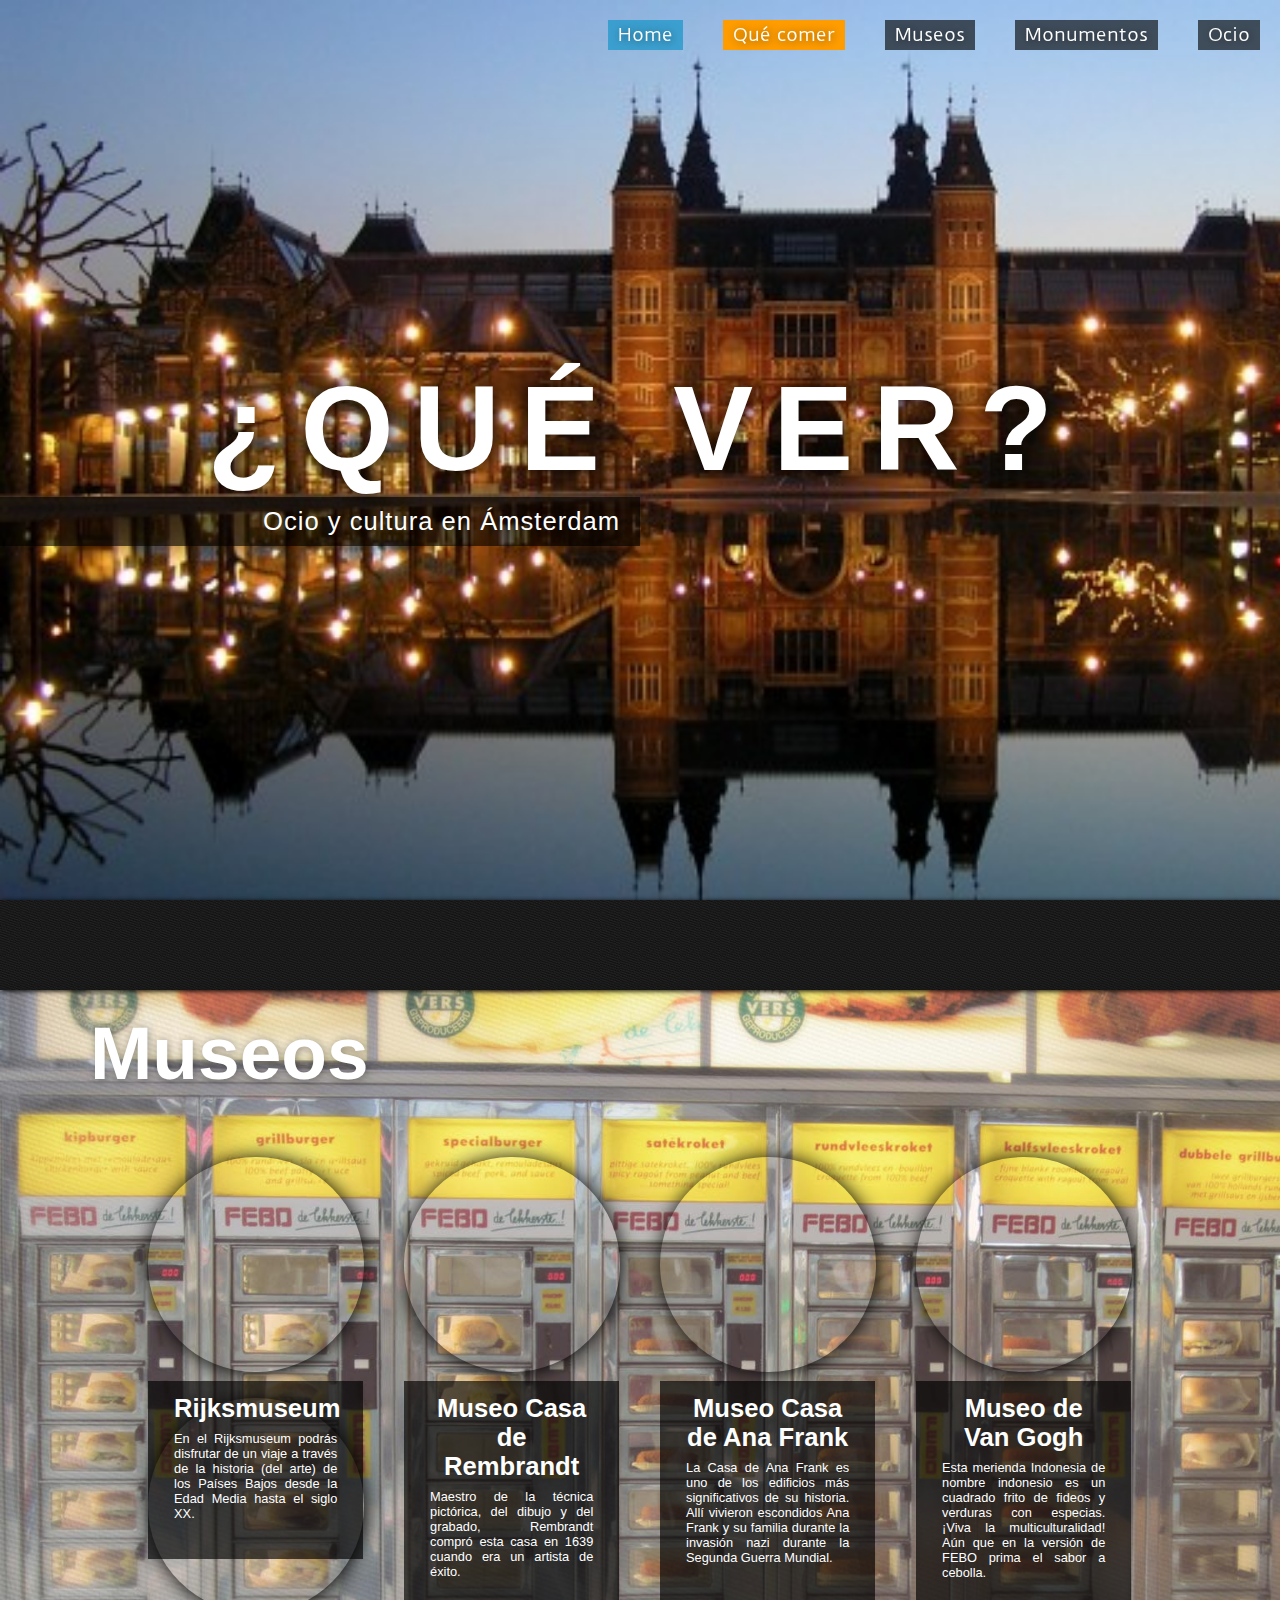
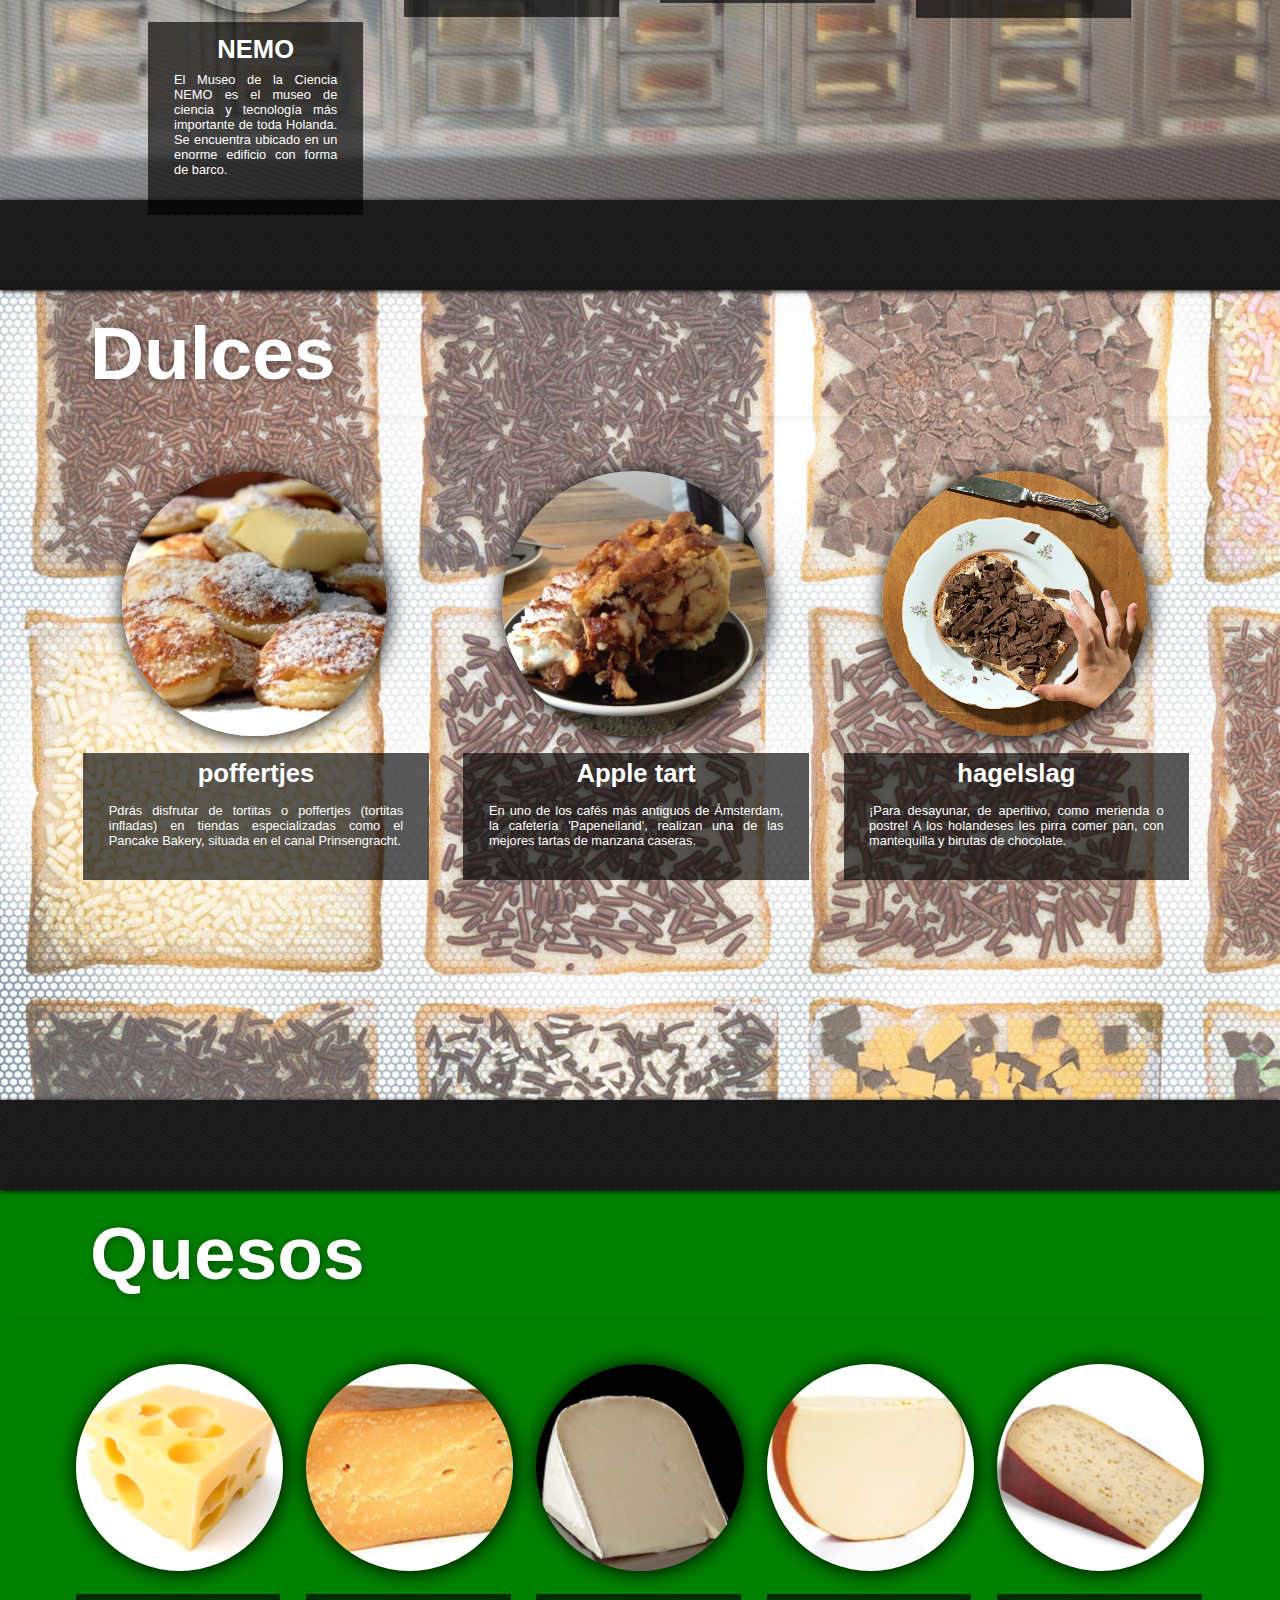
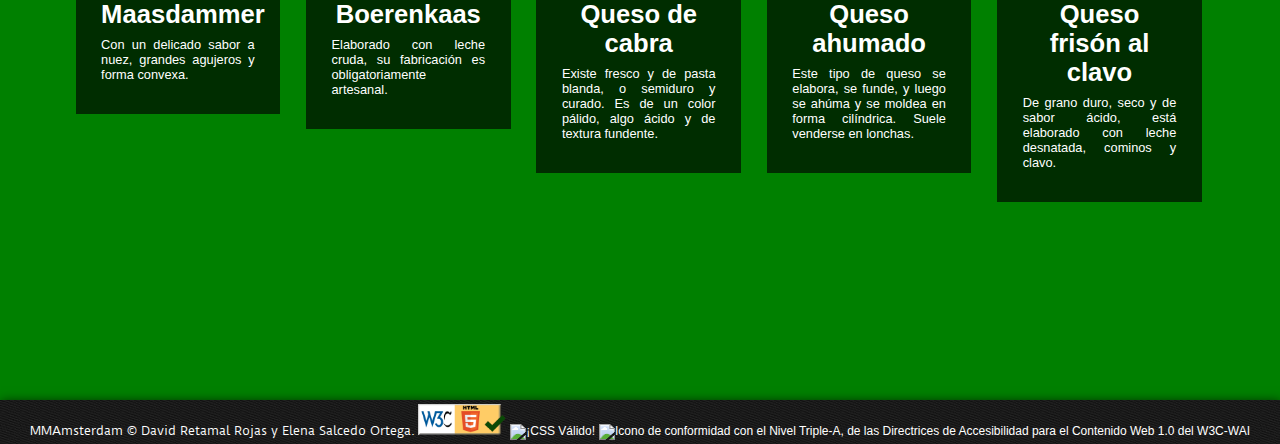
==== commit 1edaf1d3: "fotos" ====
--- a/Practica Final/atractivos.html
+++ b/Practica Final/atractivos.html
@@ -16,7 +16,7 @@
     <TITLE>MMAmsterdam: Qué comer</TITLE>
     
     <meta name="keywords" content="mmamsterdam, guia, turistica, amsterdam, vacaciones, lugares, visitar, bonito, holanda, paises, bajos, paises bajos, lugares, descubrir, hachis, coffee, shop, barrio, rojo, canales, ocio, gastronomia, medios, transporte, monumentos, museos, bicileta, bici, proyecto, universidad, multimedia,cultura, viaje, cerveza, mm, marihuana, droga, legal"/>
-    <meta name="description" content="Atrictivos turísticos, lugares de interes y ocio en Ámsterdam"/>
+    <meta name="description" content="Atractivos turísticos, lugares de interés, cultura y ocio en Ámsterdam"/>
     <meta name="copyright" content="David Retamal Rojas y Elena Salcedo Ortega"/>
     <meta name="language" content="es"/>
     <meta name="revisit-after" content="1 month"/>
@@ -51,20 +51,20 @@
         <div id="top"></div>
         <div id="contenedorMenu">
             <ul>
-                <li class="elementoMenu"><a class="enlace" href="#comida3">Quesos</a></li> 
-                <li class="elementoMenu"><a class="enlace" href="#comida2">Dulces</a></li>
-                <li class="elementoMenu"><a class="enlace" href="#comida1">FEBO</a></li>
+                <li class="elementoMenu"><a class="enlace" href="#comida3">Ocio</a></li> 
+                <li class="elementoMenu"><a class="enlace" href="#comida2">Monumentos</a></li>
+                <li class="elementoMenu"><a class="enlace" href="#comida1">Museos</a></li>
                 <li class="elementoMenu" style="background-color:rgb(255, 157, 0);"><a class="enlace" href="#top" >Qué comer</a></li>
                 <li class="elementoMenu" style="background-color:rgba(44, 155, 204, 0.85);"><a class="enlace" href="index.html">Home</a></li>
             </ul>
         </div>
         
-        <section class="viewPrin" id="fondoComida" >           
+        <section class="viewPrin" id="fondoAtractivos" >           
             <div class="contenedorIndex">                
                 <div id="textoAmsterdam">
-                    <h1>¿QUÉ COMER?</h1>
+                    <h3>¿QUÉ VER?</h3>
                 </div>
-                <div id="descripcionAmsterdam">Comida típica amsterdamesa</div>
+                <div id="descripcionAmsterdam">Ocio y cultura en Ámsterdam</div>
             </div>
         </section>   
         <section class="view" id="comida1" >
@@ -73,47 +73,56 @@
                 <div class="seccionIndex">
                     <div class="cabeceraSeccion">
                         <div class="tituloCabecera">
-                            <h4 style="display:inline-block;">FEBO</h4>           
+                            <h3 style="display:inline-block;">Museos</h3>           
                         </div>
                     </div>
                     <div class="restoSeccion">
                         <div class="wrapper80">
-                        <div class="rectangle" id="kaassouffle">
-                                <div class="square">
-                                    <div id="kaassouffleBackground" title="kaassouffle" class="empty-circle" ></div>               
-                                </div>
-                                <article class="big-font-size blackBackground show-hover-and-movile rectangleR">
-                                    <h4>kaassouffle</h4>
-                                    <p>El nombre completo del FEBO incluye el lema "de Lekkerste", o "el más sabroso". Esto es lo que estaban hablando: Gouda curado, empanado y frito, que rezuma de su cáscara crujiente con cada bocado.</p>
-                                </article>
-</div>
-                        <div class="rectangle" id="kalfskroket">
-                            <div class="square">
-                                <div title="kalfskroket" id="kalfskroketBackground" class="empty-circle"></div>
-                            </div>
-                            <article class="big-font-size blackBackground show-hover-and-movile rectangleR">
-                                <h4>kalfskroket</h4>
-                                <p>Aquí es donde el lechón toma protagonismo. Los trozos más jugosos de la carne y la mezcla cremosa de polvo de patata y mantequilla se fusionan creando un sabor totalmente equilibrado.</p>
-                            </article>
-</div>
-                        <div class="rectangle" id="kipburger">
-                            <div class="square">
-                                <div title="kipburger" id="kipburgerBackground" class="empty-circle"></div>
-                            </div>
-                            <article class="big-font-size blackBackground show-hover-and-movile rectangleR" id="kipburger">
-                                <h4>kipburger</h4>
-                                <p>De tamaño perfectamente asequible, con un filete de pollo crujiente y sabroso. Para esta hamburguesa utilizan salsa a base de mayonesa picante con un toque de mostaza. ¡No te lo puedes perder!</p>
-                            </article>
-</div>
-                        <div class="rectangle" id="bami">
-                        <div class="square">
-                            <div title="bami" id="bamiBackground" class="empty-circle"></div>
-                        </div>
-                        <article class="big-font-size blackBackground show-hover-and-movile rectangleR">
-                            <h4>bami</h4>
-                            <p>Esta merienda Indonesia de nombre indonesio es un cuadrado frito de fideos y verduras con especias. ¡Viva la multiculturalidad! Aún que en la versión de FEBO prima el sabor a cebolla.</p>
-                        </article>
-</div>
+                            <div class="rectangle" id="rijksmuseum">
+                                <div class="square">
+                                    <div id="rijksmuseumBackground" title="Rijksmuseum" class="empty-circle" ></div>               
+                                </div>
+                                <article class="big-font-size blackBackground show-hover-and-movile rectangleR">
+                                    <h4>Rijksmuseum</h4>
+                                    <p>En el Rijksmuseum podrás disfrutar de un viaje a través de la historia (del arte) de los Países Bajos desde la Edad Media hasta el siglo XX.</p>
+                                </article>
+                            </div>
+                            <div class="rectangle" id="rembrandt">
+                                <div class="square">
+                                    <div title="Museo Casa de Rembrandt" id="rembrandtBackground" class="empty-circle"></div>
+                                </div>
+                                <article class="big-font-size blackBackground show-hover-and-movile rectangleR">
+                                    <h4>Museo Casa de Rembrandt</h4>
+                                    <p>Maestro de la técnica pictórica, del dibujo y del grabado, Rembrandt compró esta casa en 1639 cuando era un artista de éxito.</p>
+                                </article>
+                            </div>
+                            <div class="rectangle" id="anafrank">
+                                <div class="square">
+                                    <div title="Museo Casa de Ana Frank" id="anafrankBackground" class="empty-circle"></div>
+                                </div>
+                                <article class="big-font-size blackBackground show-hover-and-movile rectangleR">
+                                    <h4>Museo Casa de Ana Frank</h4>
+                                    <p>La Casa de Ana Frank es uno de los edificios más significativos de su historia. Allí vivieron escondidos Ana Frank y su familia durante la invasión nazi durante la Segunda Guerra Mundial.</p>
+                                </article>
+                            </div>
+                            <div class="rectangle" id="vangogh">
+                                <div class="square">
+                                    <div title="Museo de Van Gogh" id="vangoghBackground" class="empty-circle"></div>
+                                </div>
+                                <article class="big-font-size blackBackground show-hover-and-movile rectangleR">
+                                    <h4>Museo de Van Gogh</h4>
+                                    <p>Esta merienda Indonesia de nombre indonesio es un cuadrado frito de fideos y verduras con especias. ¡Viva la multiculturalidad! Aún que en la versión de FEBO prima el sabor a cebolla.</p>
+                                </article>
+                            </div>
+                            <div class="rectangle" id="nemo">
+                                <div class="square">
+                                    <div title="Museo de la ciencia NEMO" id="nemoBackground" class="empty-circle"></div>
+                                </div>
+                                <article class="big-font-size blackBackground show-hover-and-movile rectangleR">
+                                    <h4>NEMO</h4>
+                                    <p>El Museo de la Ciencia NEMO es el museo de ciencia y tecnología más importante de toda Holanda. Se encuentra ubicado en un enorme edificio con forma de barco.</p>
+                                </article>
+                            </div>
                         </div>
                     </div>
                 </div>                
@@ -125,7 +134,7 @@
                 <div class="seccionIndex">
                     <div class="cabeceraSeccion">
                         <div class="tituloCabecera">
-                            <h4 style="display:inline-block;">Dulces</h4>
+                            <h3 style="display:inline-block;">Dulces</h3>
                         </div>
                     </div>
                     <div class="restoSeccion">
@@ -168,7 +177,7 @@
                 <div class="seccionIndex">
                     <div class="cabeceraSeccion">
                         <div class="tituloCabecera">
-                            <h4 style="display:inline-block;">Gran variedad de quesos</h4>
+                            <h3 style="display:inline-block;">Quesos</h3>
                         </div>
                     </div>
                     <div class="restoSeccion">
--- a/Practica Final/css/atractivos.css
+++ b/Practica Final/css/atractivos.css
@@ -0,0 +1,348 @@
+*{
+    margin: 0;
+    padding: 0;
+    
+    box-sizing: border-box; /* el navegador interpreta el width/hight % incluyendo padding */
+}
+
+article h4{
+    padding-bottom: 5%;
+}
+#fondoAtractivos{
+    background-image: url(../recursos/fondoAtractivos.jpg);
+}
+/*---------------------------------------------------------*/  
+#comida1{
+    background-image: url(../recursos/fondoComida1.JPG);
+    background-repeat: no-repeat;
+    background-size:cover;
+}
+
+#kaassouffleBackground{
+    background-image: url(../recursos/power-ranking-the-febo-automat-s-wall-of-food.jpg);
+    background-position: center;
+    background-size: cover;
+}
+#kalfskroketBackground{
+    background-image: url(../recursos/kalfskroket.jpg);
+    background-position: center;
+    background-size: cover;
+}
+#kipburgerBackground{
+    background-image: url(../recursos/kipburguer.jpg);
+    background-position: center;
+    background-size: cover;
+}
+#bamiBackground{
+    background-image: url(../recursos/bami.jpg);
+    background-position: center;
+    background-size: cover;
+}
+
+.rectangle{
+    width: 100%;
+    float: none;
+    display: inline-block;
+    padding-top: 3%;
+}
+.square{
+    float: left;
+    width: 30%;
+    padding-right: 3%;
+}
+.empty-circle {
+    padding: 50%;
+    border-radius: 50%;
+    box-shadow: 1px 1px 20px black;
+}
+.rectangleR{
+    padding: 3%;
+    float: left;
+    width: 70%;
+    display: block;
+    vertical-align: middle;
+}
+
+@media (min-width: 400px){   
+    
+    .wrapper80{
+        width: 80%;
+        display: inline-block;
+    }
+    .rectangle{
+        float: left;
+        width: 50%;
+        padding: 2%;
+    }
+    .square{    
+        box-sizing: content-box;
+        width: 100%;
+        display: inline-block;
+    }
+    .show-hover-and-movile{
+        display: none;
+        position: absolute;
+        width: 37%;
+        border-radius: 50%;
+        padding: 6.49% 6.3%;
+    }
+    
+    .rectangle:hover[id="kaassouffle"] .show-hover-and-movile{
+        display: block;
+    }
+    .rectangle:hover[id="kalfskroket"] .show-hover-and-movile{
+        display: block;
+    }
+    .rectangle:hover[id="kipburger"] .show-hover-and-movile{
+        display: block;
+    }
+    .rectangle:hover[id="bami"] .show-hover-and-movile{
+        display: block;
+    }
+}
+@media (min-width: 900px){
+    .show-hover-and-movile{
+        display: block;
+        width: 16.75%;
+        border-radius: 0;
+        margin-top: 17.5vw;
+        padding: 1% 2%;
+    }
+    .rectangle{
+        width: 25%;
+        padding-top: 0.5%;
+    }
+}
+/*------------------------------------------------------*/
+#comida2{
+    background-image: url(../recursos/fondoComida2.jpg);
+    background-repeat: no-repeat;
+    background-size:cover; 
+}
+
+#poffertjesBackground{
+    background-image: url(../recursos/comida2poffertjes.jpg);
+    background-position: center;
+    background-size: cover;
+}
+#appleTartBackground{
+    background-image: url(../recursos/comida2applepie.jpg);
+    background-position: center;
+    background-size: cover;
+}
+#hagelslagBackground{
+    background-image: url(../recursos/comida2hagelslag.jpg);
+    background-position: center;
+    background-size: cover;
+}
+
+.rectanglec2{
+    width: 100%;
+    float: none;
+    display: inline-block;
+    padding-top: 3%;
+}
+@media (min-width: 400px){
+    .wrapper90{
+        width: 90%;
+        display: inline-block;
+    }
+    /*edited*/.rectanglec2{
+        float: left;
+        width: 33%;
+        padding: 1%;
+    }
+    /*edit*/.show-hover-and-movilec2{
+        display: none;
+        position: absolute;
+        width: 28%;
+        border-radius: 50%;
+        padding: 3% 3%;
+    }
+    
+    .rectanglec2:hover[id="poffertjes"] .show-hover-and-movilec2{
+        display: block;
+    }
+    .rectanglec2:hover[id="appleTart"] .show-hover-and-movilec2{
+        display: block;
+    }
+    .rectanglec2:hover[id="hagelslag"] .show-hover-and-movilec2{
+        display: block;
+    }
+}
+@media (min-width: 900px){
+    .show-hover-and-movilec2{
+        display: block;
+        width: 27%;
+        border-radius: 0;
+        margin-top: 22vw;
+        margin-left: -3vw;
+        padding: 0.5% 2%;
+    }
+    .rectanglec2{
+        padding: 5%;
+        margin-top: -3vw;
+    }
+}
+/*------------------------------------------------------*/
+#atractivos1{
+    background-image: url(../recursos/fondoComida3.jpg);
+    background-repeat: no-repeat;
+    background-size:cover; 
+}
+
+#maasdammerBackground{
+    background-image: url(../recursos/comida3maasdammer.jpg);
+    background-position: center;
+    background-size: cover;
+}
+#boerenkaasBackground{
+    background-image: url(../recursos/comida3boerenkaas.jpg);
+    background-position: center;
+    background-size: cover;
+}
+#quesocabraBackground{
+    background-image: url(../recursos/comida3quesocabra.jpg);
+    background-position: center;
+    background-size: cover;
+}
+#quesoahumadoBackground{
+    background-image: url(../recursos/comida3quesoahumado.jpg);
+    background-position: center;
+    background-size: cover;
+}
+#quesofrisonalclavoBackground{
+    background-image: url(../recursos/comida3quesocomino.jpg);
+    background-position: center;
+    background-size: cover;
+}
+
+.rectanglec3{
+    width: 100%;
+    float: none;
+    display: inline-block;
+    padding-top: 3%;
+}
+@media (min-width: 400px){
+    .rectanglec3{
+        float: left;
+        width: 33%;
+        padding: 1%;
+        display: inline-block;
+    }
+    .show-hover-and-movilec3{
+        display: none;
+        position: absolute;
+        width: 28%;
+        border-radius: 50%;
+    }
+    
+    .rectanglec3:hover[id="maasdammer"] .show-hover-and-movilec3{
+        display: block;
+        padding: 5.5% 6%;
+    }
+    .rectanglec3:hover[id="boerenkaas"] .show-hover-and-movilec3{
+        display: block;
+        padding: 6.6% 4%;
+    }
+    .rectanglec3:hover[id="quesocabra"] .show-hover-and-movilec3{
+        display: block;
+        padding: 5.41% 3%;
+    }
+    .rectanglec3:hover[id="quesoahumado"] .show-hover-and-movilec3{
+        display: block;
+        padding: 4.3% 4%;
+    }
+    .rectanglec3:hover[id="quesofrisonalclavo"] .show-hover-and-movilec3{
+        display: block;
+        padding: 4.4% 4%;
+    }
+}
+@media (min-width: 900px){
+    .rectanglec3:hover  .show-hover-and-movilec3{        
+        padding: 0.5% 2% !important;
+    }
+    .show-hover-and-movilec3{
+        display: block;
+        width: 16%;
+        border-radius: 0;
+        margin-top: 18vw;      
+        padding: 0.5% 2%;
+    }
+    .rectanglec3{
+        width: 20%;
+        padding: 1%;
+    }
+}
+
+/*RETOQUE*/
+
+#comida1 .tituloCabecera{
+    color:white;
+}
+#comida2 .tituloCabecera{
+    color:white;
+}
+#comida3 .tituloCabecera{
+    color:white;
+}
+
+body{
+    width: 100%;
+}
+.wrapper{
+    width:100%;
+}
+
+#comida1{
+    height: 100%;
+    min-height: 800px;
+}
+
+@media (max-width: 1220px){
+    #comida1{
+        height: 600px;
+        min-height: 500px;
+    }
+}
+
+@media (max-width: 900px){
+    #comida1{
+        height: 900px;
+        
+    }
+    
+    #comida2{
+        height: 600px;
+        
+    }
+}
+
+@media (max-width: 500px){
+    #comida1{
+        height: 400px;
+        
+    }
+    
+    #comida2{
+        height: 300px;
+        
+    }
+}
+
+@media (max-width: 400px){
+    #comida1{
+        height: 600px;
+        
+    }
+    
+    #comida2{
+        height: 600px;
+        
+    }
+    #comida3{
+        height: 700px;
+        
+    }
+}
+
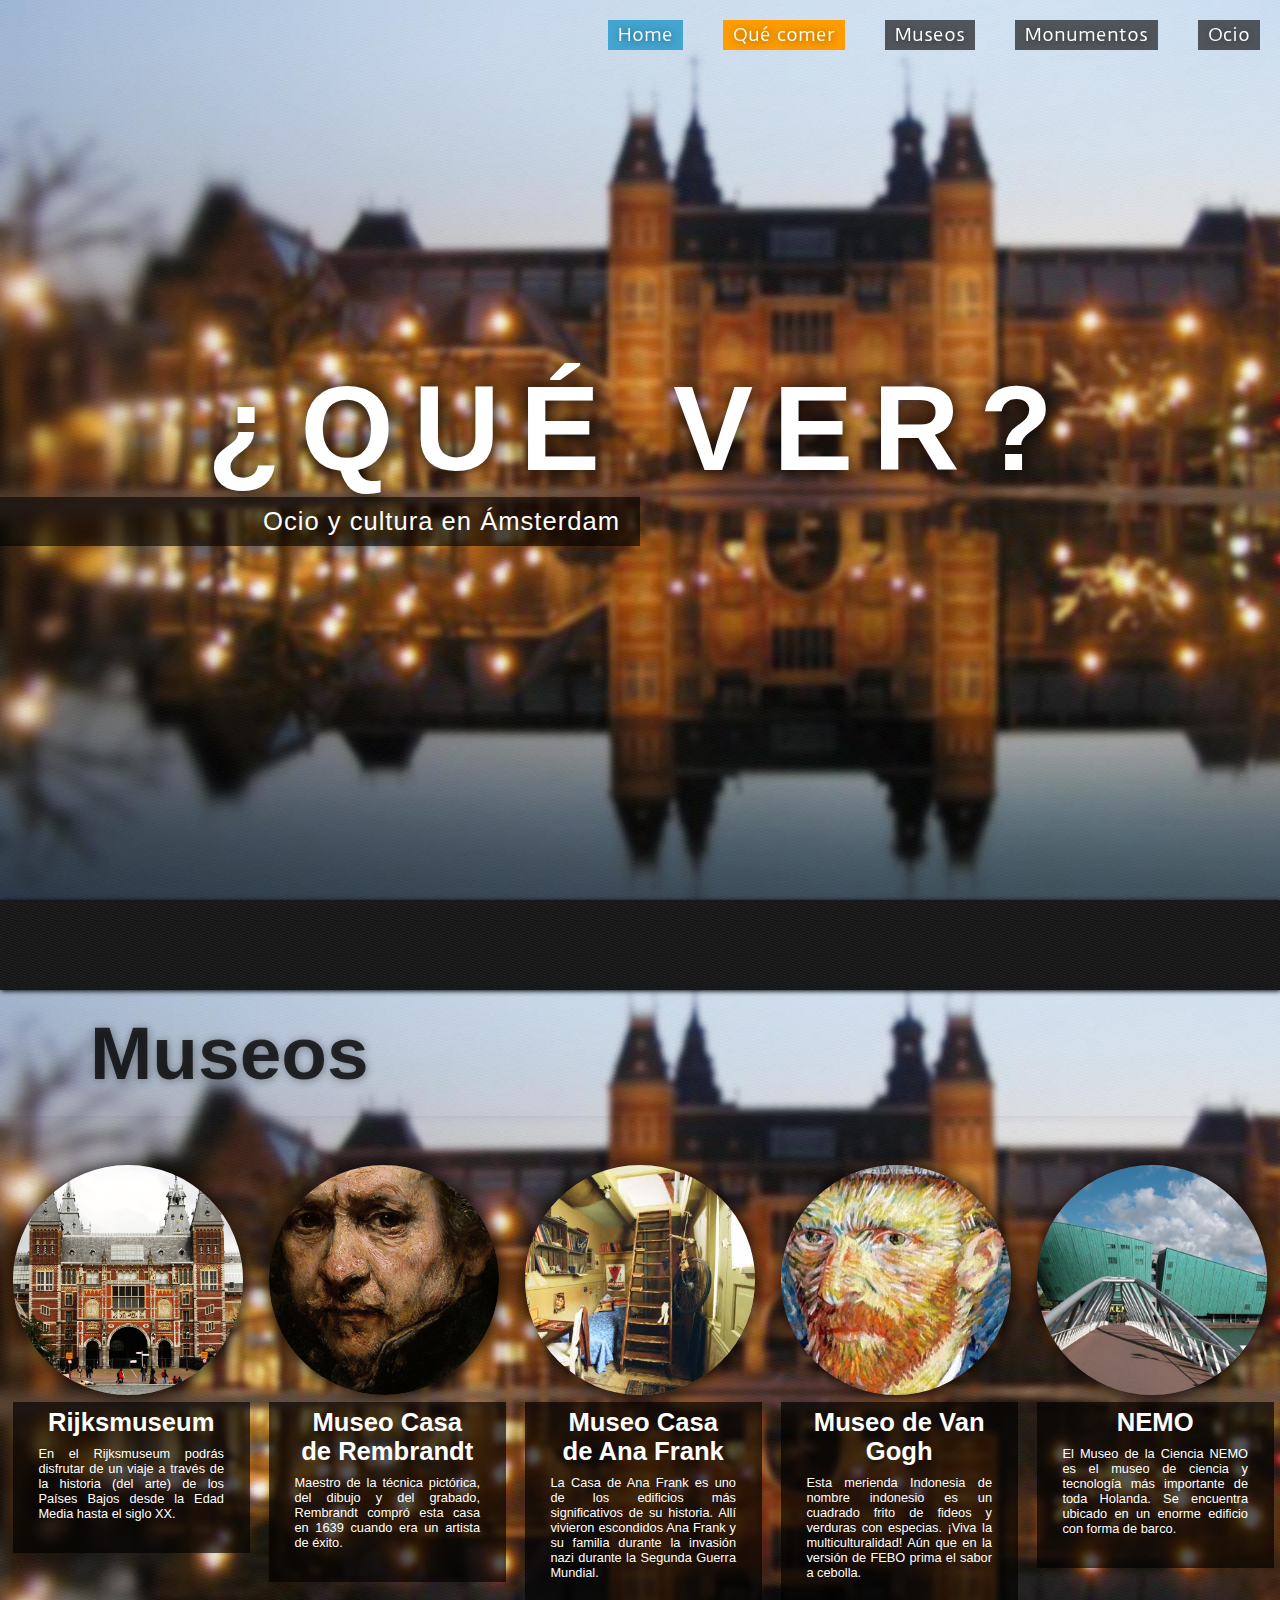
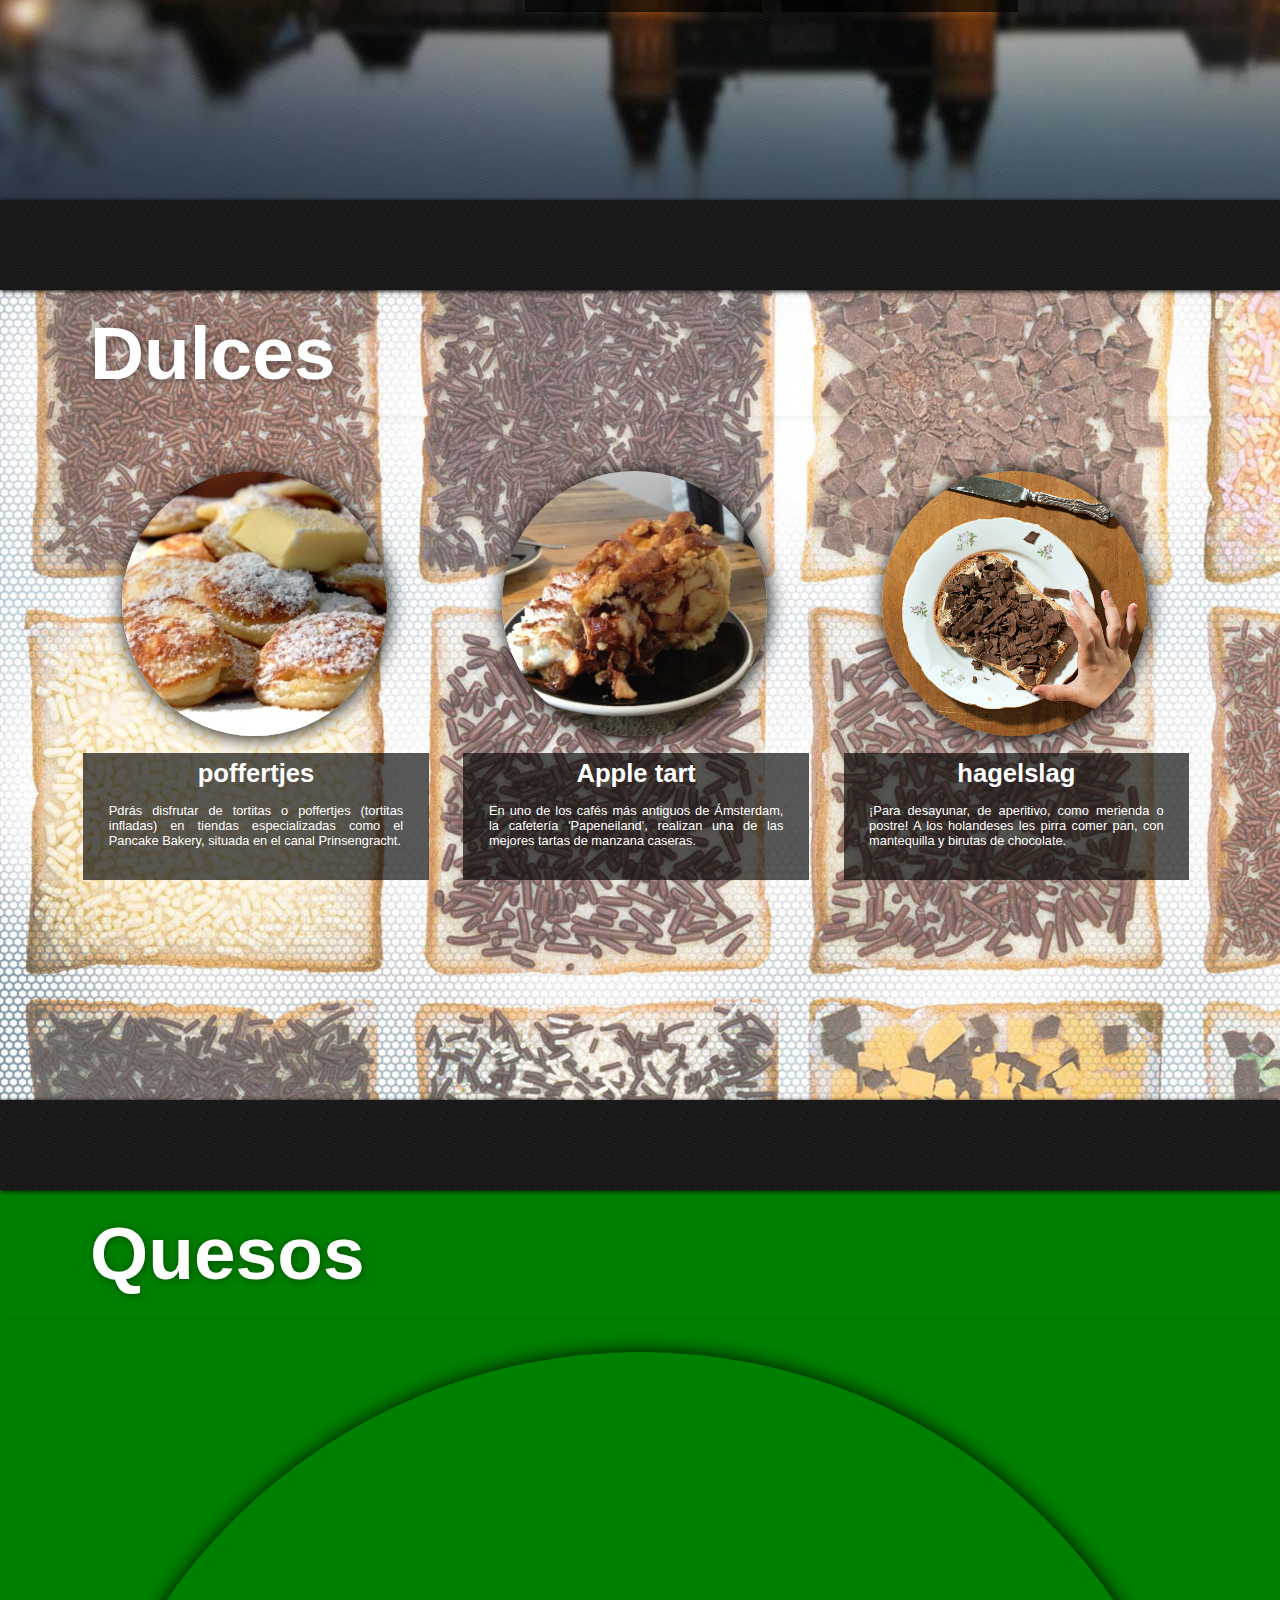
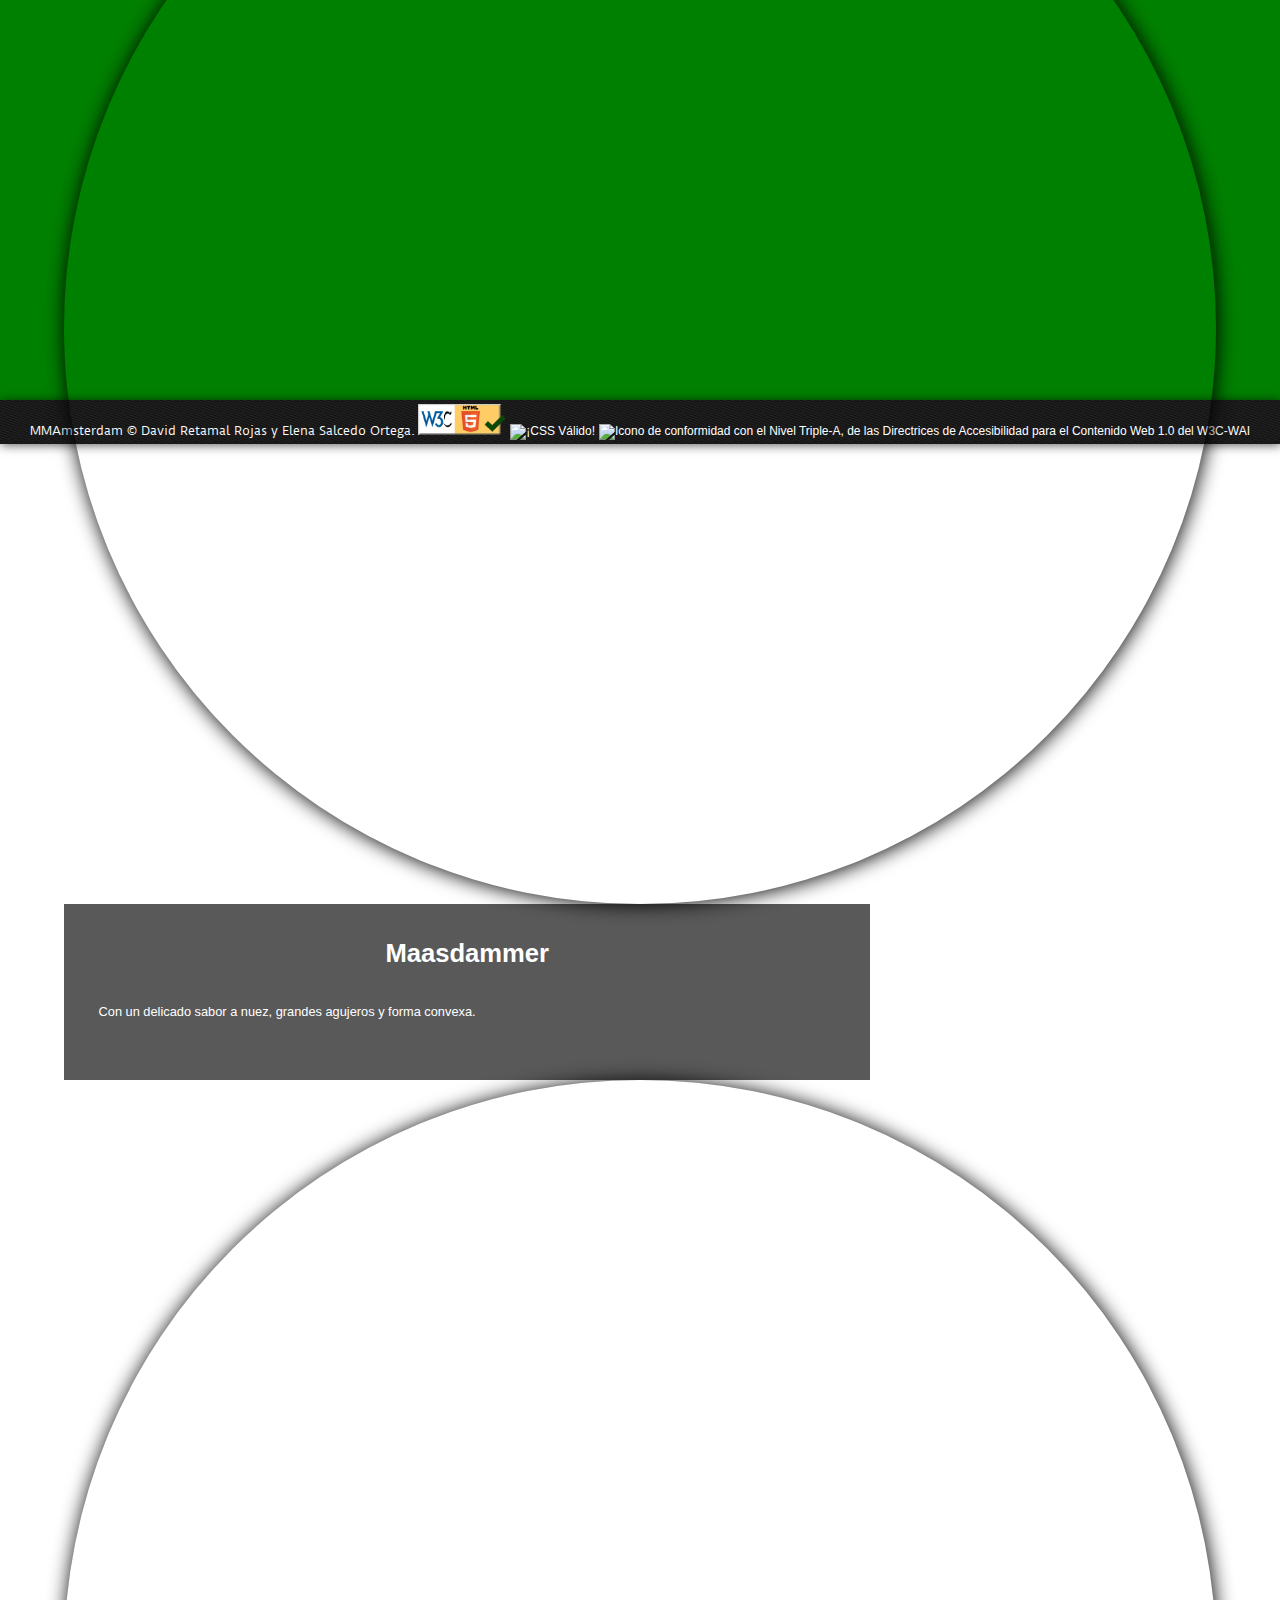
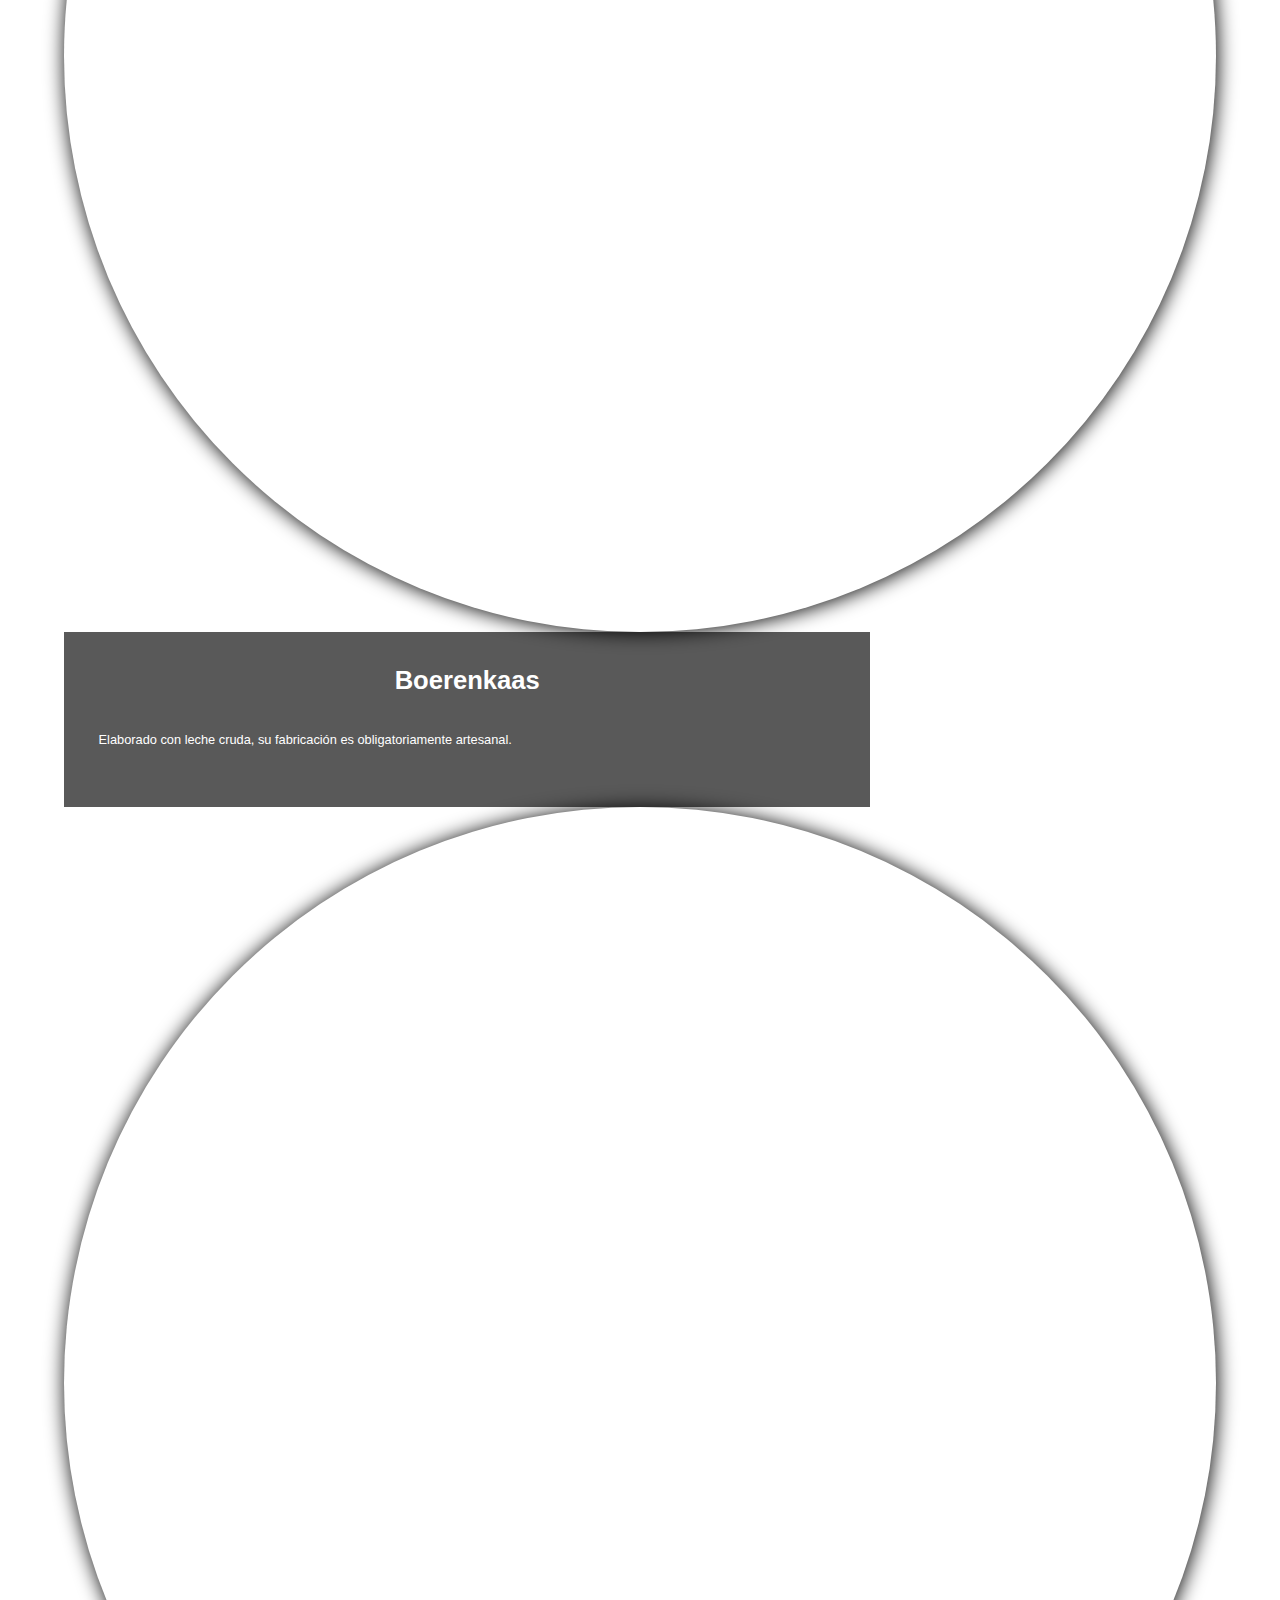
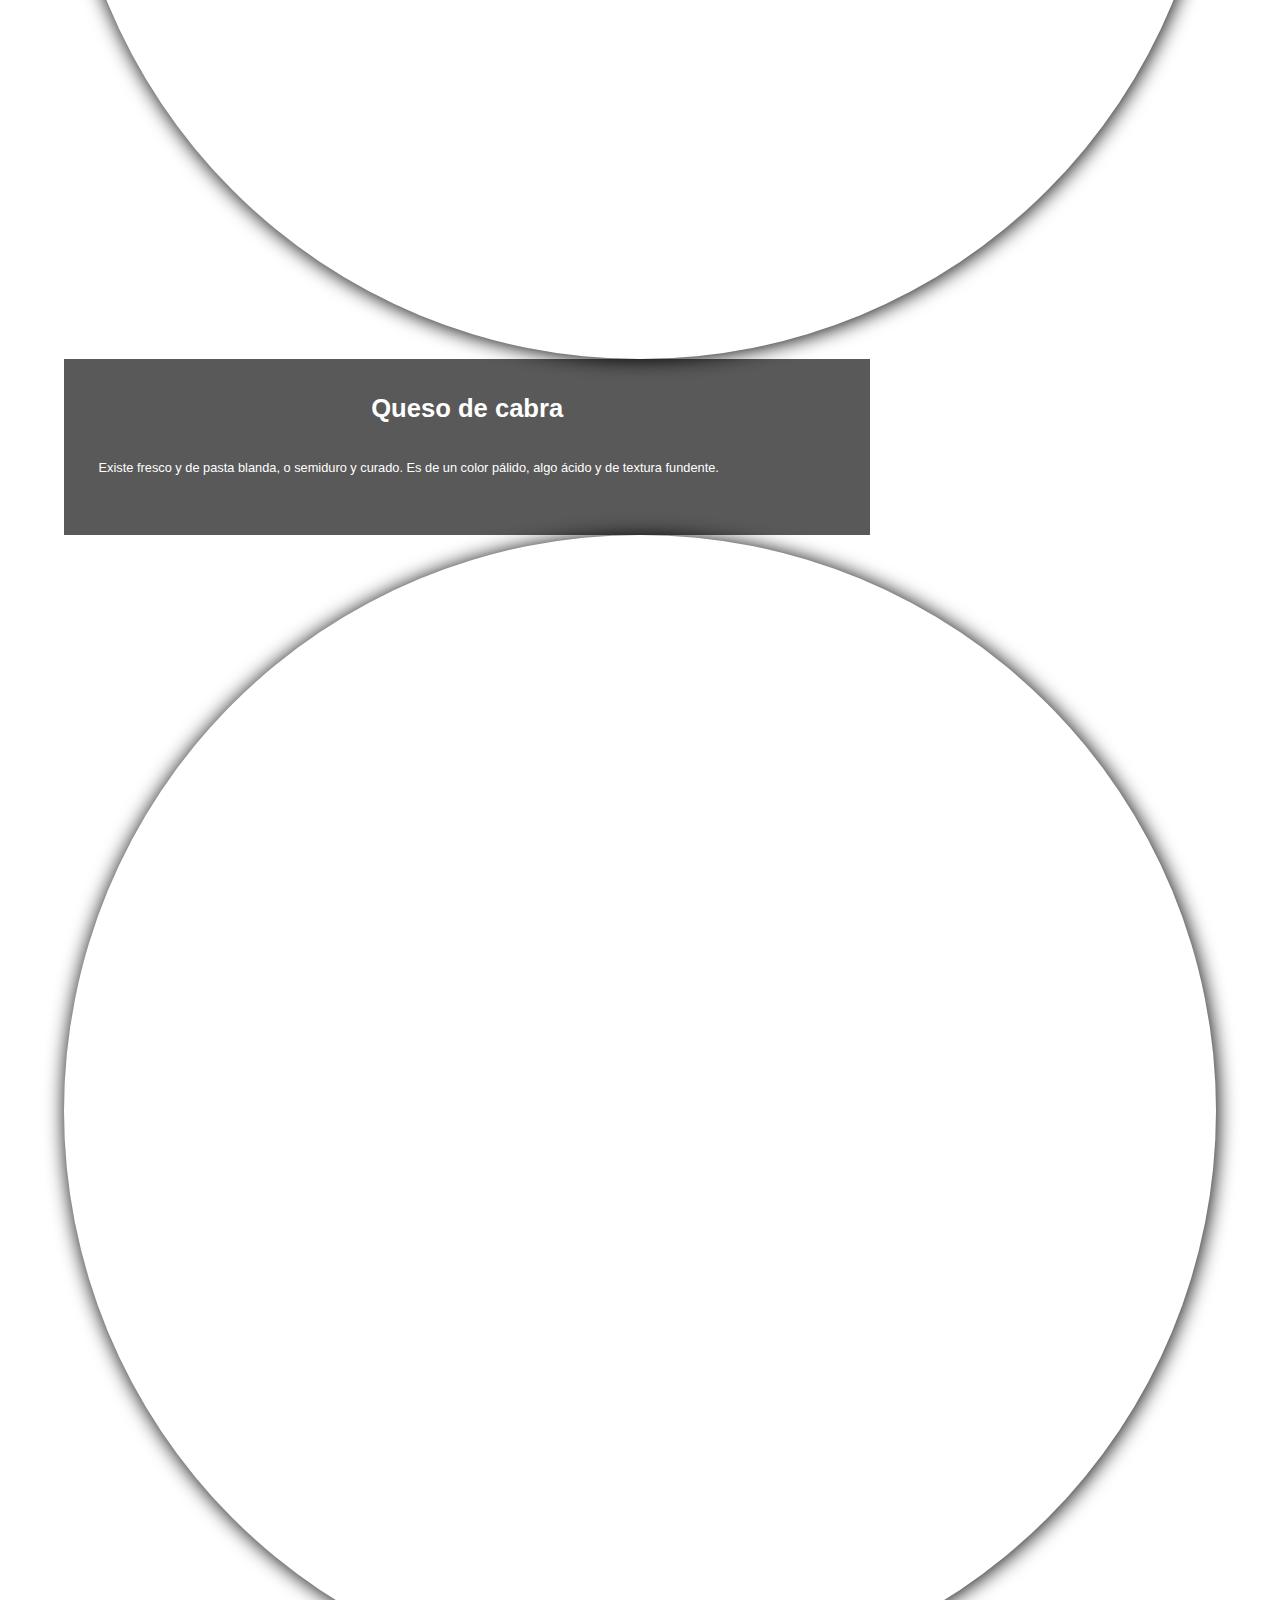
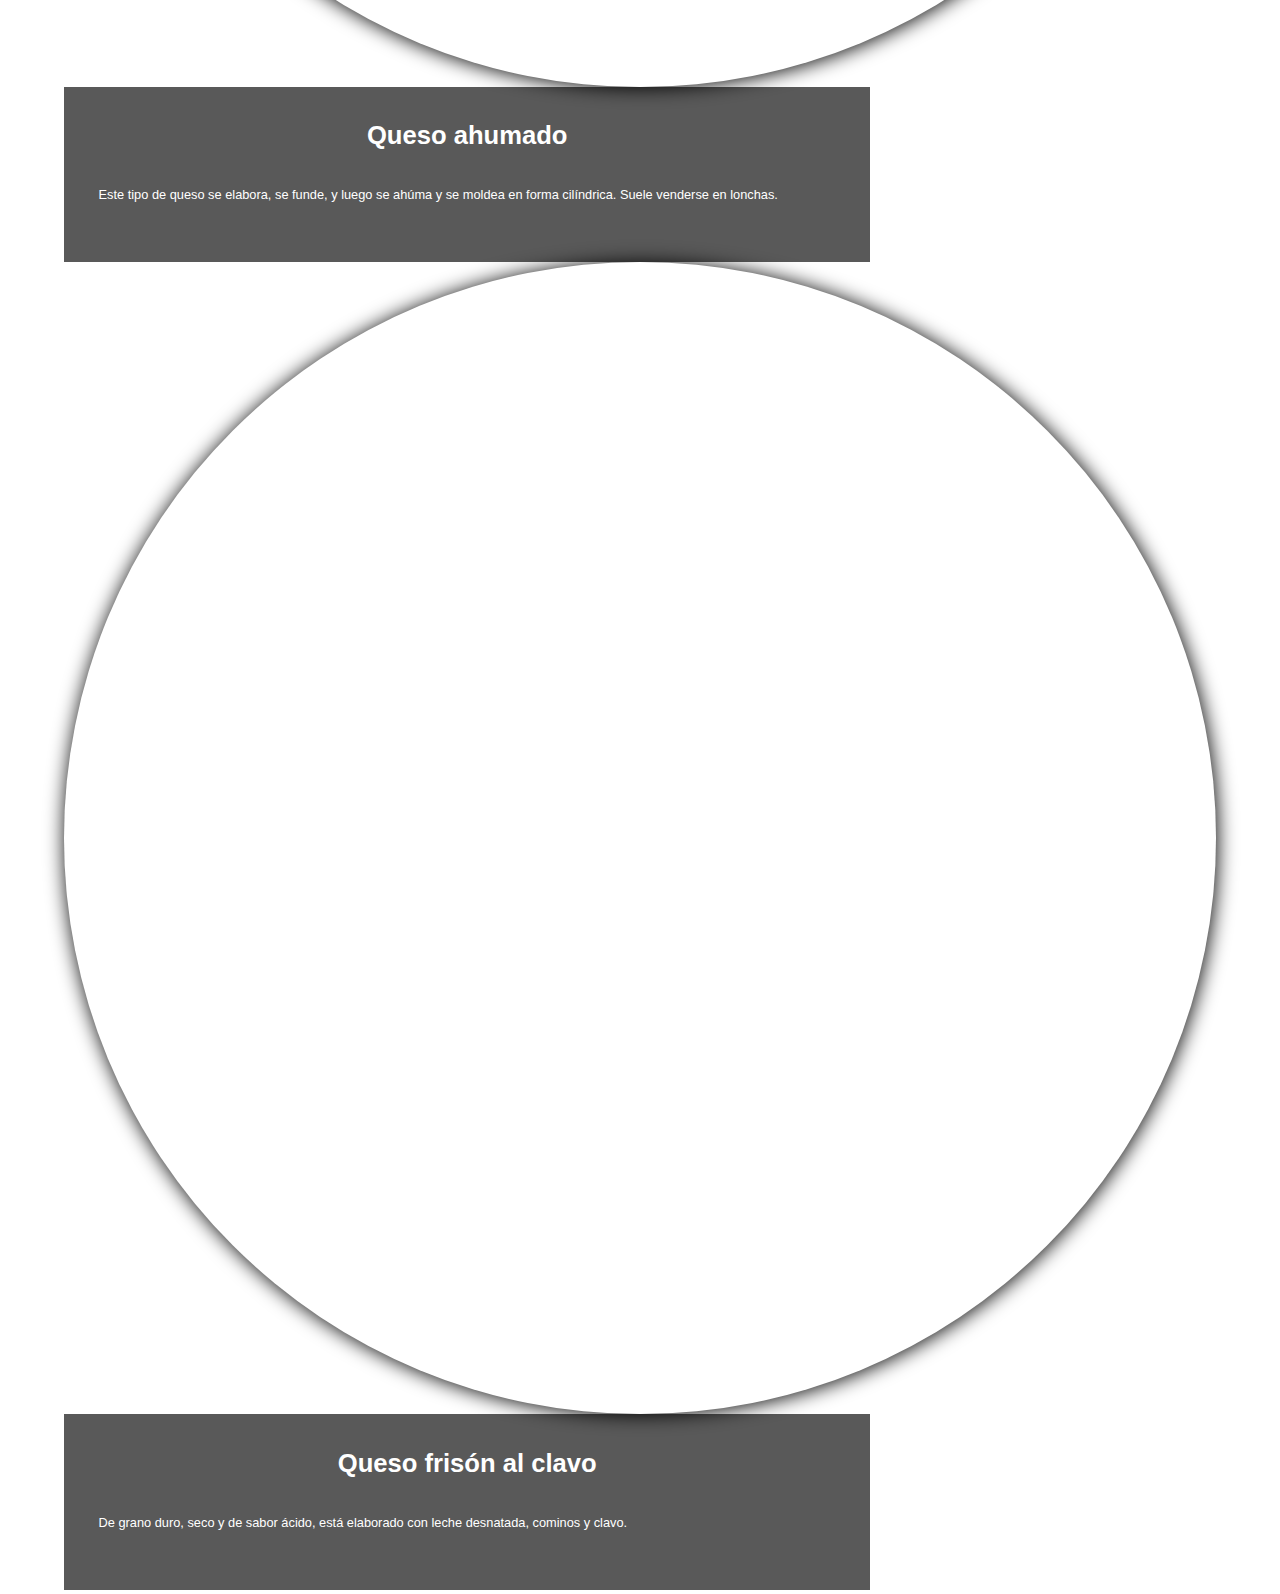
==== commit c5e345ac: "Museos" ====
--- a/Practica Final/atractivos.html
+++ b/Practica Final/atractivos.html
@@ -67,7 +67,7 @@
                 <div id="descripcionAmsterdam">Ocio y cultura en Ámsterdam</div>
             </div>
         </section>   
-        <section class="view" id="comida1" >
+        <section class="view" id="atractivos1" >
             <div class="contenedorIndex">
                 <div class="barraSeparadora"></div>
                 <div class="seccionIndex">
@@ -77,7 +77,6 @@
                         </div>
                     </div>
                     <div class="restoSeccion">
-                        <div class="wrapper80">
                             <div class="rectangle" id="rijksmuseum">
                                 <div class="square">
                                     <div id="rijksmuseumBackground" title="Rijksmuseum" class="empty-circle" ></div>               
@@ -123,7 +122,6 @@
                                     <p>El Museo de la Ciencia NEMO es el museo de ciencia y tecnología más importante de toda Holanda. Se encuentra ubicado en un enorme edificio con forma de barco.</p>
                                 </article>
                             </div>
-                        </div>
                     </div>
                 </div>                
             </div>       
--- a/Practica Final/css/atractivos.css
+++ b/Practica Final/css/atractivos.css
@@ -186,90 +186,86 @@
 }
 /*------------------------------------------------------*/
 #atractivos1{
-    background-image: url(../recursos/fondoComida3.jpg);
+    background-image: url(../recursos/fondoAtractivos1.jpg);
     background-repeat: no-repeat;
     background-size:cover; 
 }
 
-#maasdammerBackground{
-    background-image: url(../recursos/comida3maasdammer.jpg);
-    background-position: center;
-    background-size: cover;
-}
-#boerenkaasBackground{
-    background-image: url(../recursos/comida3boerenkaas.jpg);
-    background-position: center;
-    background-size: cover;
-}
-#quesocabraBackground{
-    background-image: url(../recursos/comida3quesocabra.jpg);
-    background-position: center;
-    background-size: cover;
-}
-#quesoahumadoBackground{
-    background-image: url(../recursos/comida3quesoahumado.jpg);
-    background-position: center;
-    background-size: cover;
-}
-#quesofrisonalclavoBackground{
-    background-image: url(../recursos/comida3quesocomino.jpg);
-    background-position: center;
-    background-size: cover;
-}
-
-.rectanglec3{
+#rijksmuseumBackground{
+    background-image: url(../recursos/atractivos1rijksmuseum.jpg);
+    background-position: center;
+    background-size: cover;
+}
+#rembrandtBackground{
+    background-image: url(../recursos/atractivos1casarembrandtmuseum.jpg);
+    background-position: center;
+    background-size: cover;
+}
+#anafrankBackground{
+    background-image: url(../recursos/atractivos1casaanafrank.JPG);
+    background-position: center;
+    background-size: cover;
+}
+#vangoghBackground{
+    background-image: url(../recursos/atractivos1vangoghmuseum.jpg);
+    background-position: center;
+    background-size: cover;
+}
+#nemoBackground{
+    background-image: url(../recursos/atractivos1nemomuseum.jpg);
+    background-position: center;
+    background-size: cover;
+}
+
+.rectangle{
     width: 100%;
     float: none;
     display: inline-block;
     padding-top: 3%;
 }
 @media (min-width: 400px){
-    .rectanglec3{
+    .rectangle{
         float: left;
         width: 33%;
         padding: 1%;
         display: inline-block;
     }
-    .show-hover-and-movilec3{
+    .show-hover-and-movile{
         display: none;
         position: absolute;
-        width: 28%;
+        width: 31%;
         border-radius: 50%;
-    }
-    
-    .rectanglec3:hover[id="maasdammer"] .show-hover-and-movilec3{
-        display: block;
-        padding: 5.5% 6%;
-    }
-    .rectanglec3:hover[id="boerenkaas"] .show-hover-and-movilec3{
-        display: block;
-        padding: 6.6% 4%;
-    }
-    .rectanglec3:hover[id="quesocabra"] .show-hover-and-movilec3{
-        display: block;
-        padding: 5.41% 3%;
-    }
-    .rectanglec3:hover[id="quesoahumado"] .show-hover-and-movilec3{
-        display: block;
-        padding: 4.3% 4%;
-    }
-    .rectanglec3:hover[id="quesofrisonalclavo"] .show-hover-and-movilec3{
-        display: block;
-        padding: 4.4% 4%;
+        padding: 4% 4%;
+    }
+    
+    .rectangle:hover[id="rijksmuseum"] .show-hover-and-movile{
+        display: block;
+    }
+    .rectangle:hover[id="rembrandt"] .show-hover-and-movile{
+        display: block;
+    }
+    .rectangle:hover[id="anafrank"] .show-hover-and-movile{
+        display: block;
+    }
+    .rectangle:hover[id="vangogh"] .show-hover-and-movile{
+        display: block;
+    }
+    .rectangle:hover[id="nemo"] .show-hover-and-movile{
+        display: block;
     }
 }
 @media (min-width: 900px){
-    .rectanglec3:hover  .show-hover-and-movilec3{        
+    .rectangle:hover  .show-hover-and-movile{        
         padding: 0.5% 2% !important;
     }
-    .show-hover-and-movilec3{
-        display: block;
-        width: 16%;
+    .show-hover-and-movile{
+        display: block;
+        width: 18.5%;
         border-radius: 0;
-        margin-top: 18vw;      
+        margin-top: 18.5vw;      
         padding: 0.5% 2%;
     }
-    .rectanglec3{
+    .rectangle{
         width: 20%;
         padding: 1%;
     }
@@ -340,7 +336,7 @@
         height: 600px;
         
     }
-    #comida3{
+    #atractivos1{
         height: 700px;
         
     }
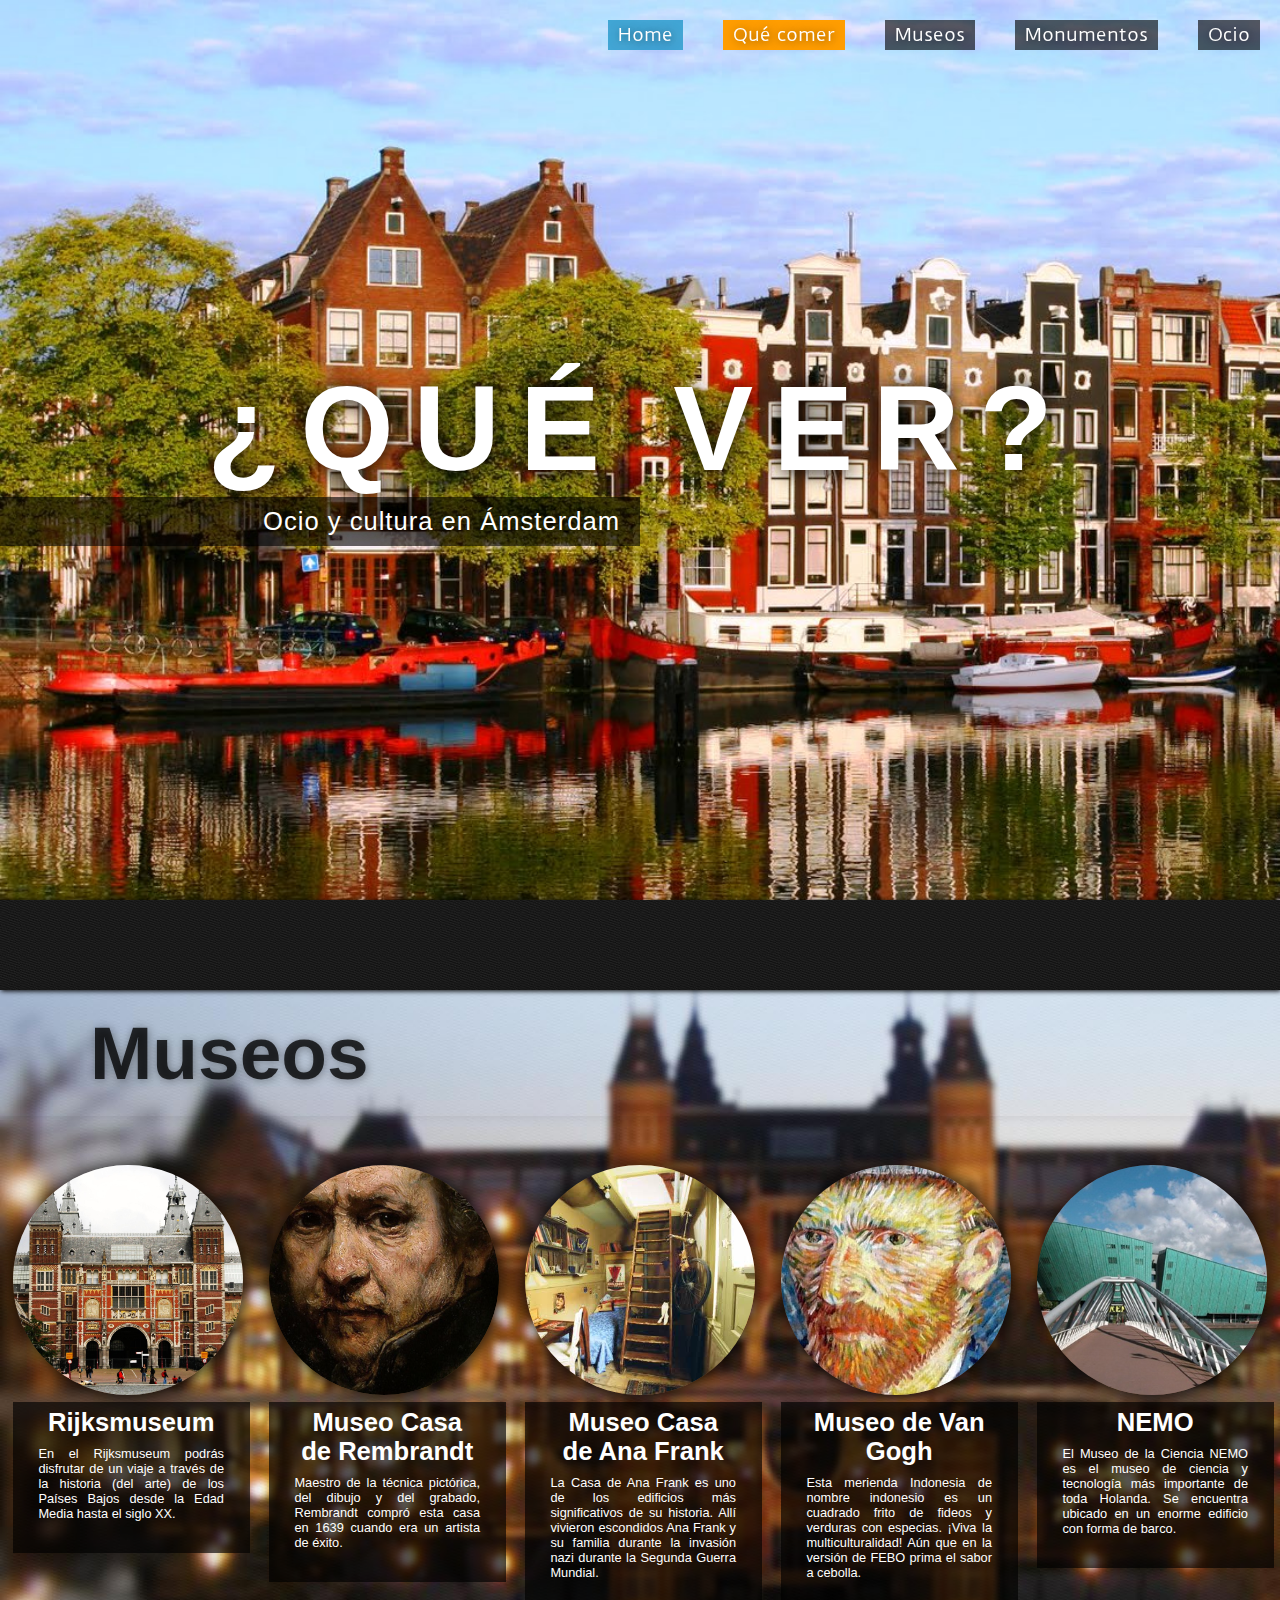
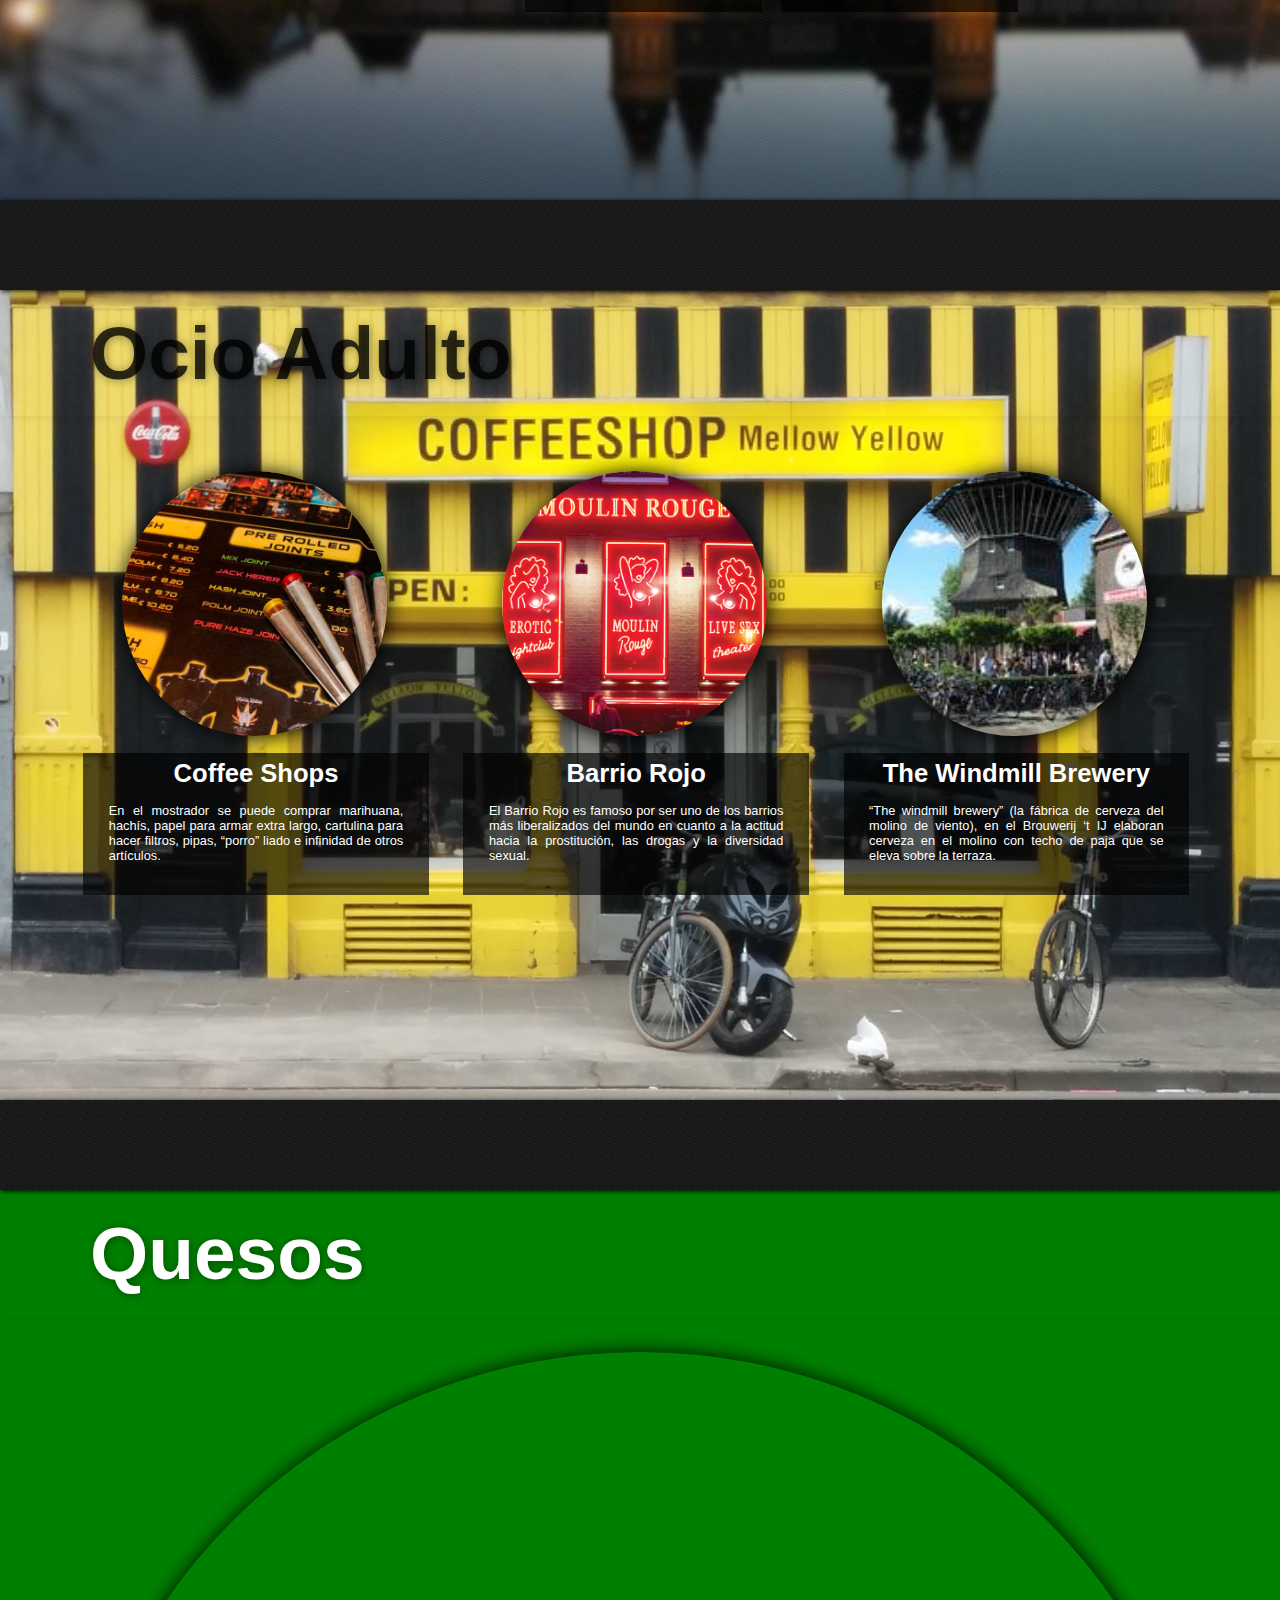
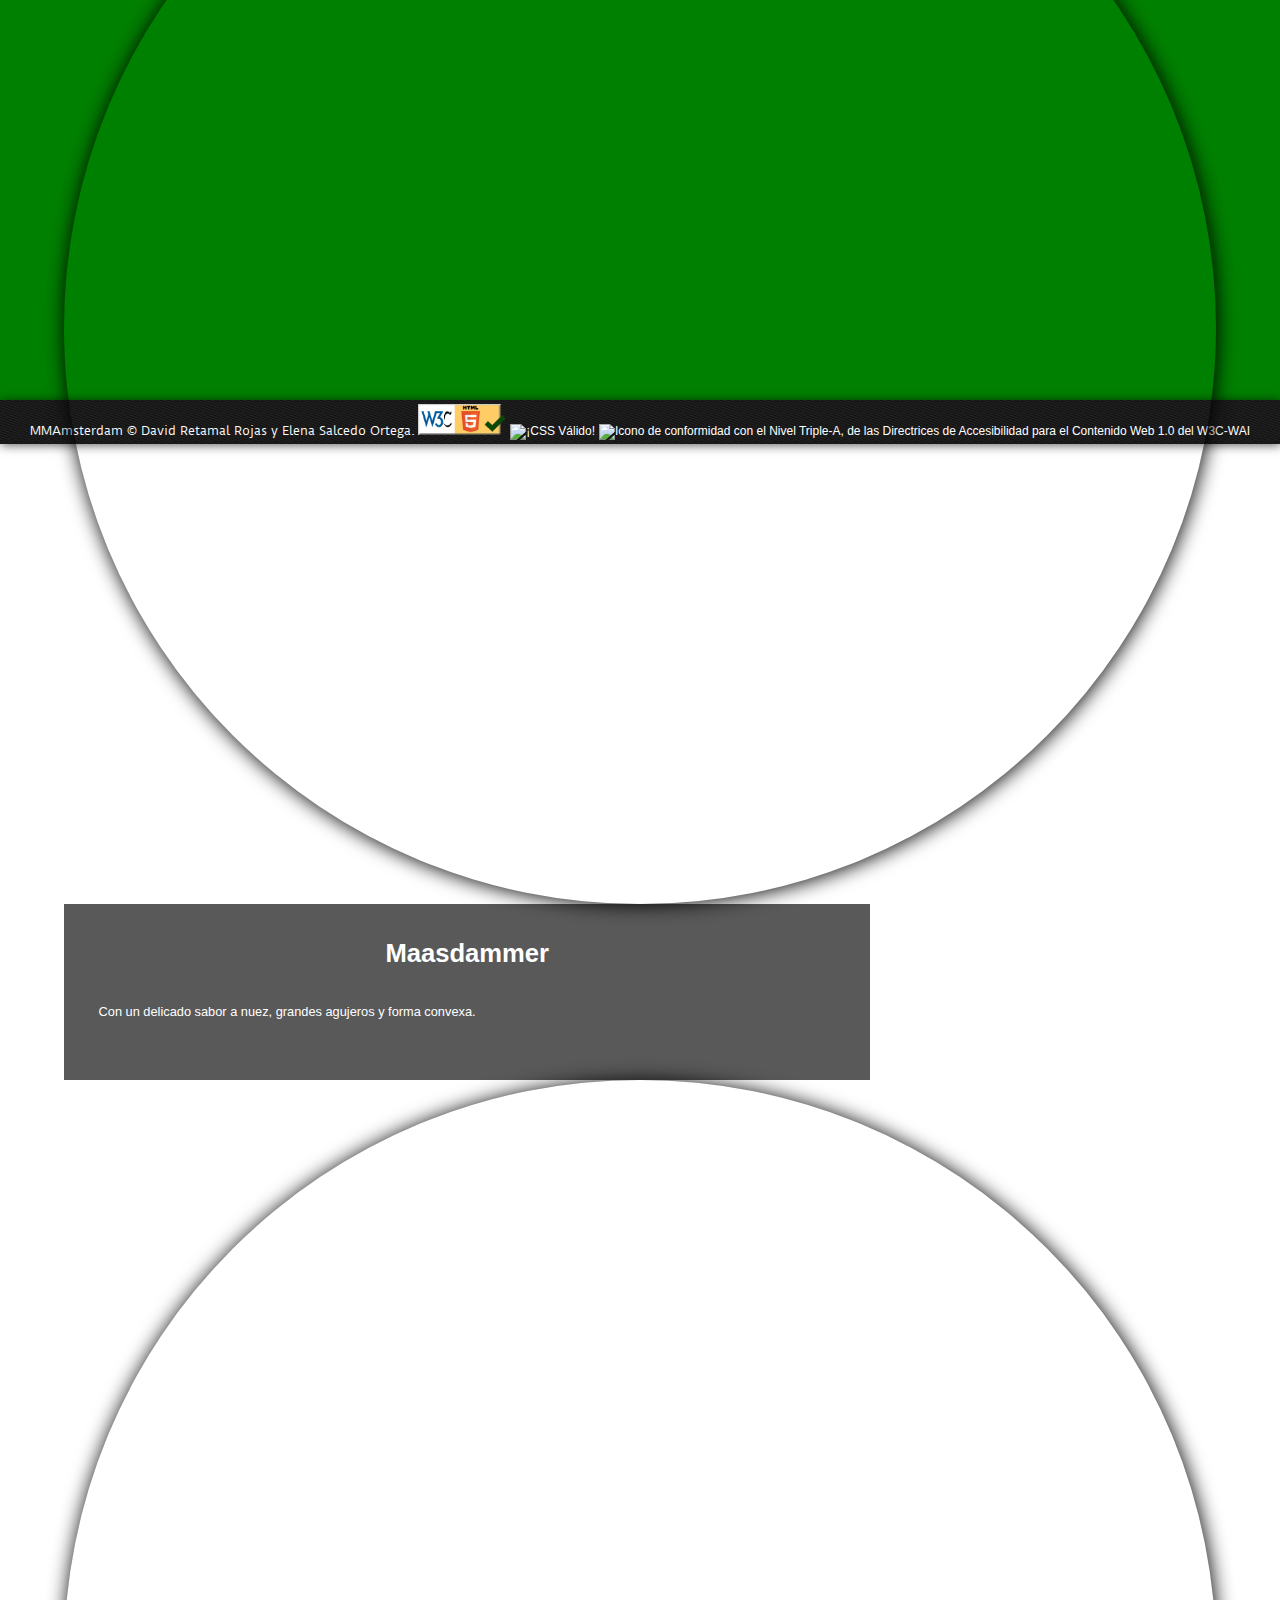
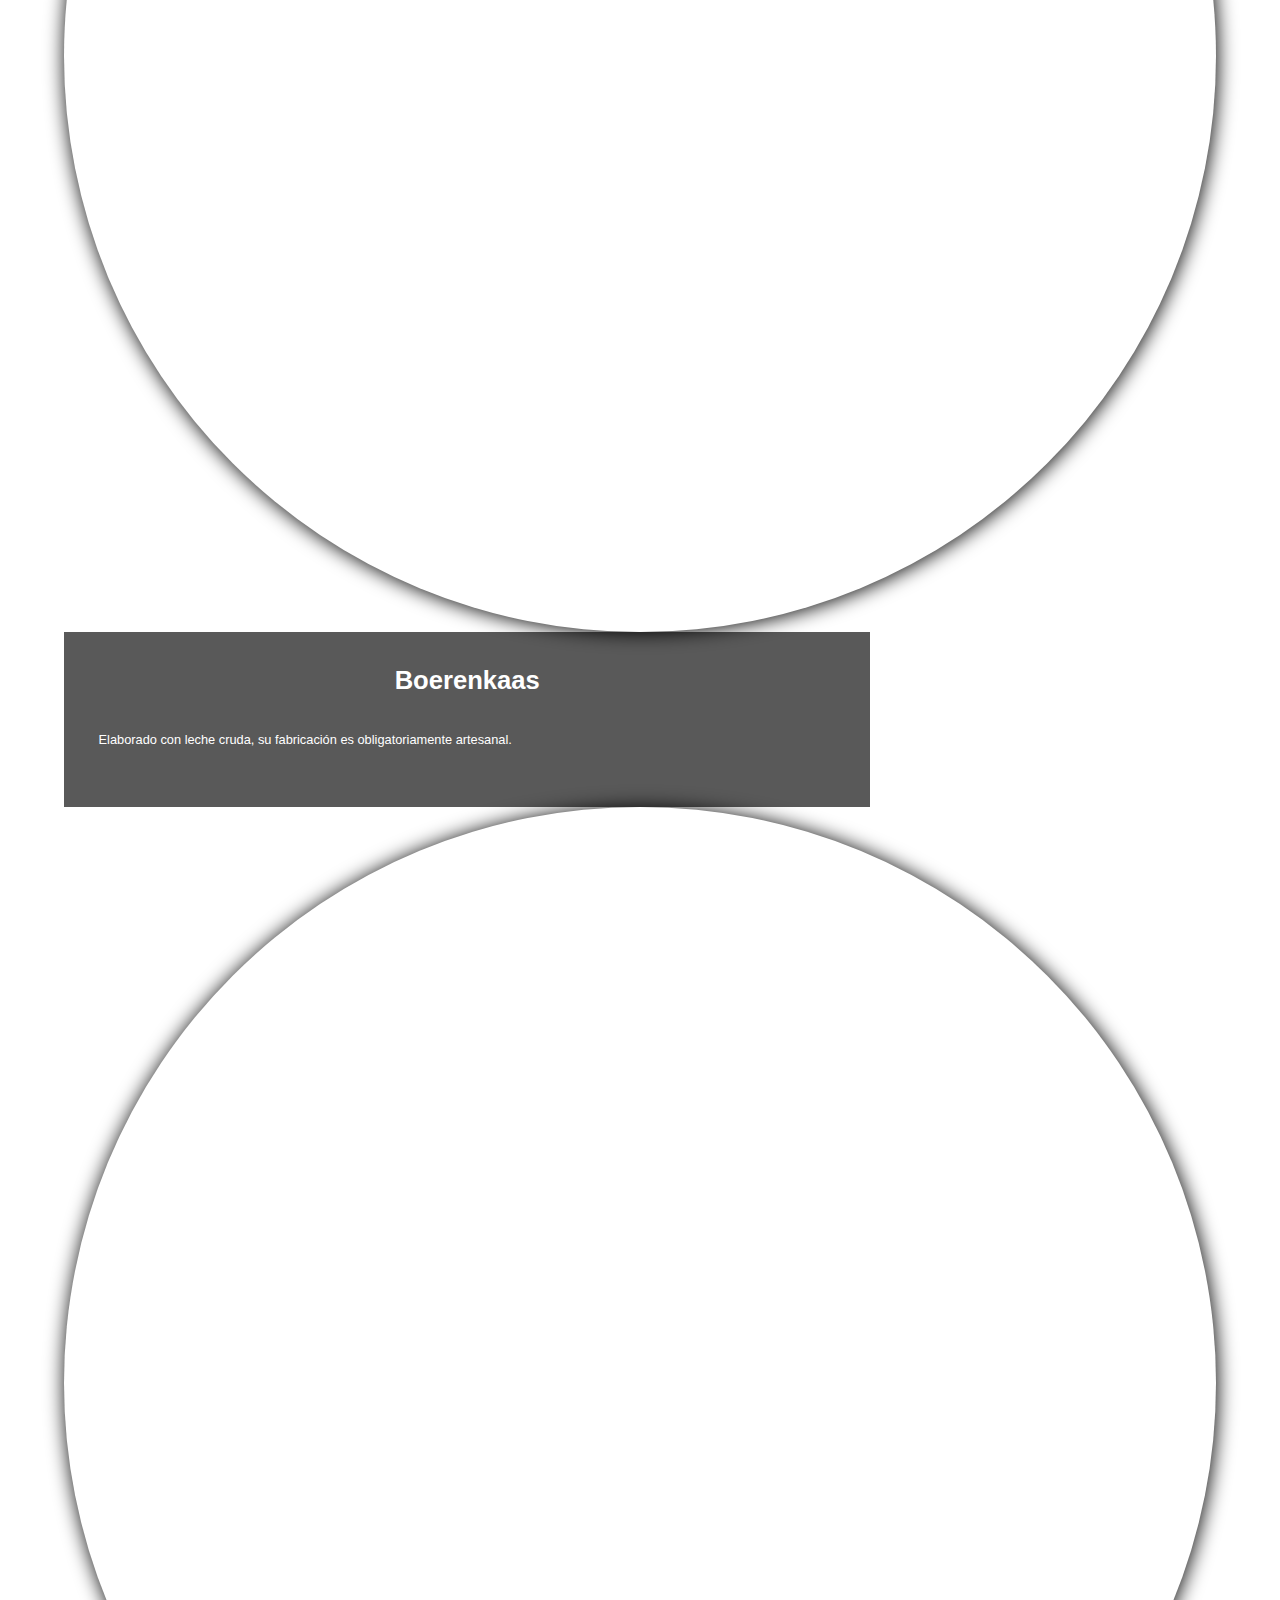
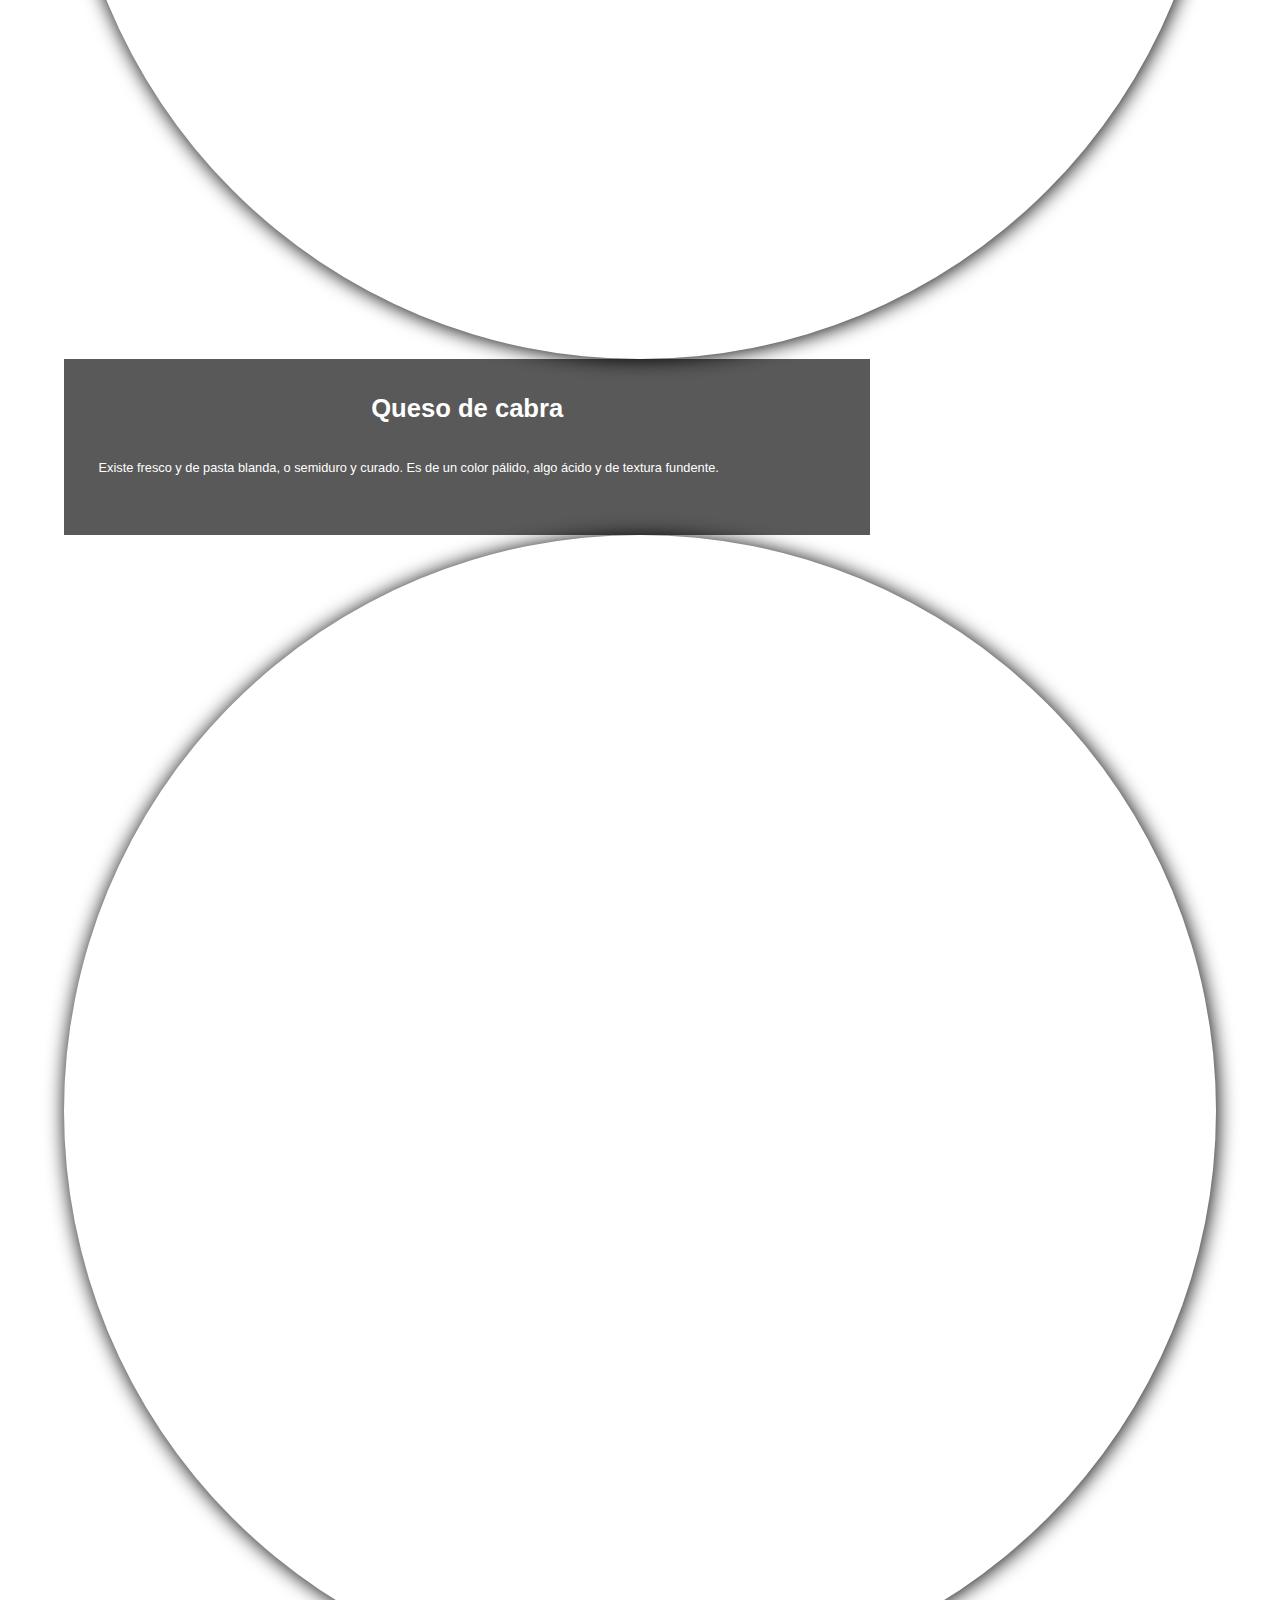
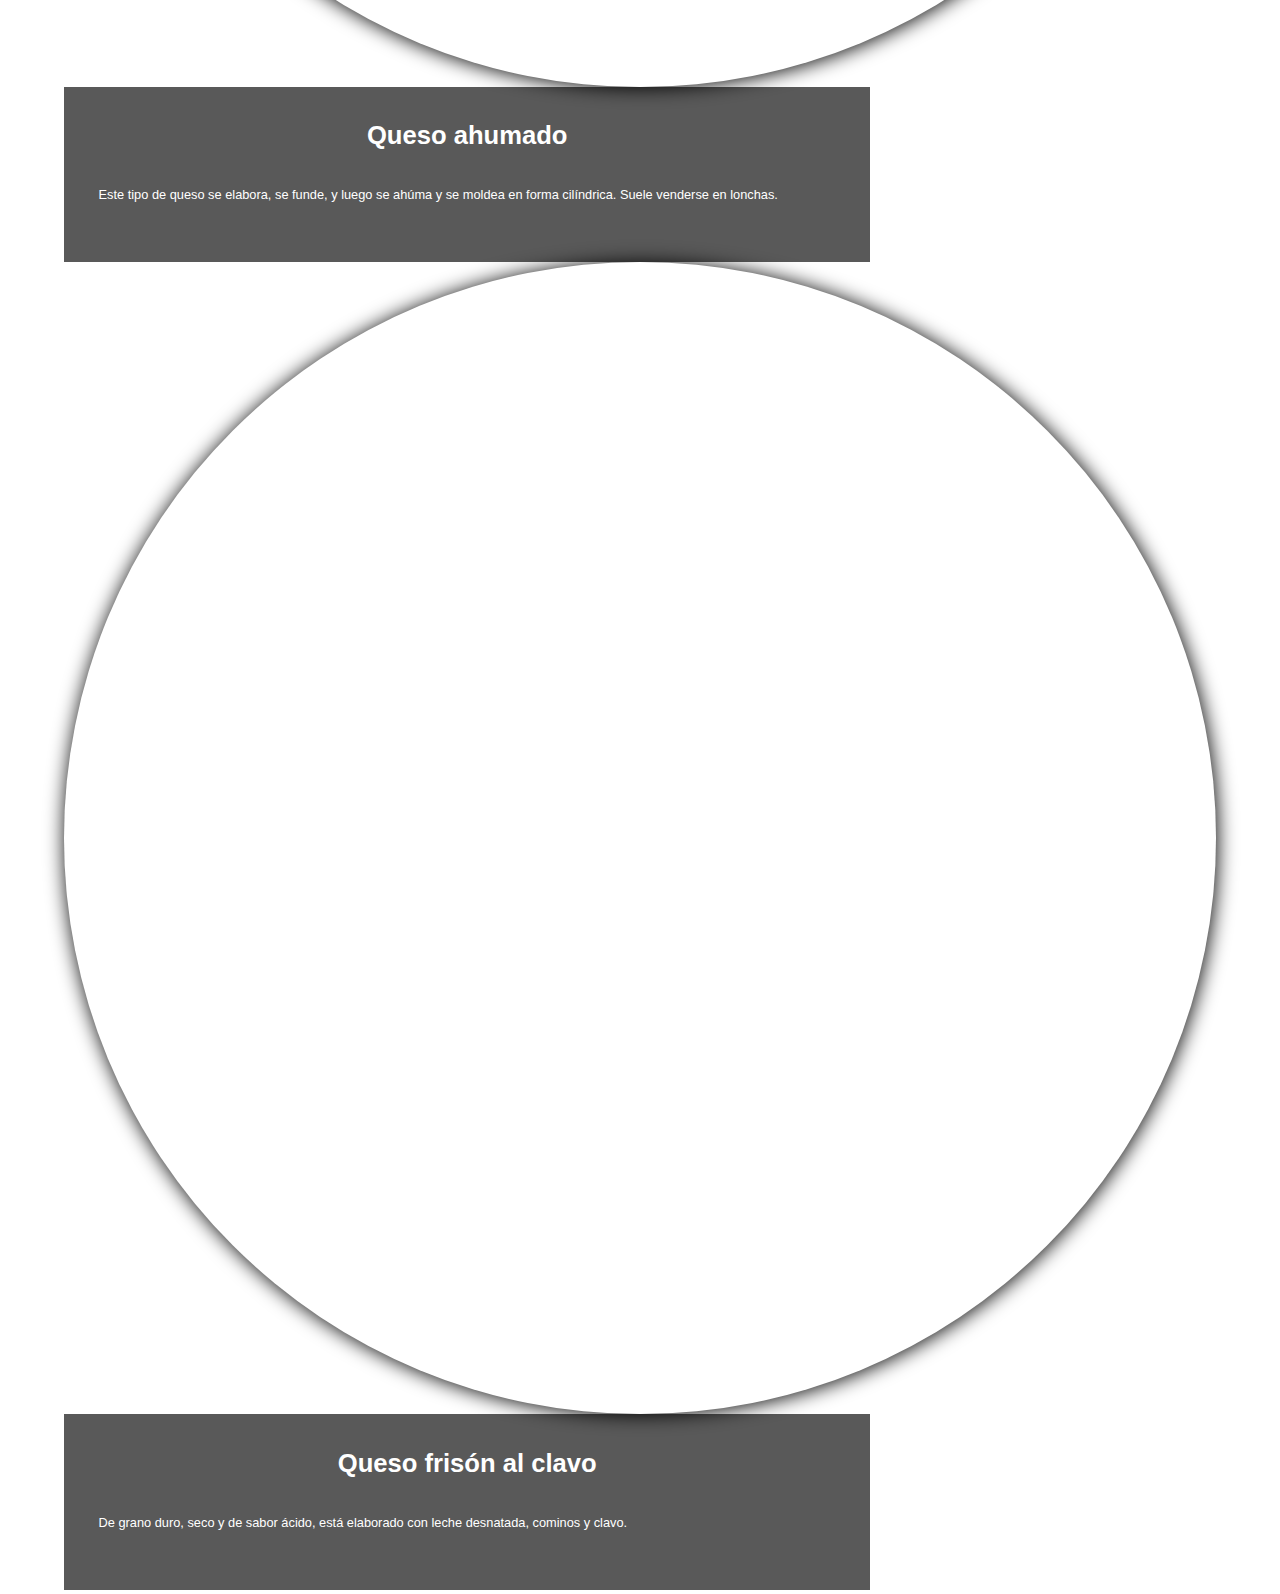
==== commit a2f0154b: "Ocio Adulto" ====
--- a/Practica Final/atractivos.html
+++ b/Practica Final/atractivos.html
@@ -57,8 +57,7 @@
                 <li class="elementoMenu" style="background-color:rgb(255, 157, 0);"><a class="enlace" href="#top" >Qué comer</a></li>
                 <li class="elementoMenu" style="background-color:rgba(44, 155, 204, 0.85);"><a class="enlace" href="index.html">Home</a></li>
             </ul>
-        </div>
-        
+        </div>        
         <section class="viewPrin" id="fondoAtractivos" >           
             <div class="contenedorIndex">                
                 <div id="textoAmsterdam">
@@ -126,42 +125,42 @@
                 </div>                
             </div>       
         </section>        
-        <section class="view" id="comida2" >
+        <section class="view" id="atractivos2" >
             <div class="contenedorIndex">
                 <div class="barraSeparadora"></div>
                 <div class="seccionIndex">
                     <div class="cabeceraSeccion">
                         <div class="tituloCabecera">
-                            <h3 style="display:inline-block;">Dulces</h3>
+                            <h3 style="display:inline-block;">Ocio Adulto</h3>
                         </div>
                     </div>
                     <div class="restoSeccion">
                         <div class="wrapper90">
-                            <div class="rectanglec2" id="poffertjes">
-                                <div class="square">
-                                    <div id="poffertjesBackground" title="poffertjes" class="empty-circle" ></div>               
+                            <div class="rectanglec2" id="coffeeshops">
+                                <div class="square">
+                                    <div id="coffeeshopsBackground" title="Coffee Shops" class="empty-circle" ></div>               
                                 </div>
                                 <article class="big-font-size blackBackground show-hover-and-movilec2 rectangleR">
-                                    <h4>poffertjes </h4>
-                                    <p>Pdrás disfrutar de tortitas o poffertjes (tortitas infladas) en tiendas especializadas como el Pancake Bakery, situada en el canal Prinsengracht.</p>
-                                </article>
-                            </div>
-                            <div class="rectanglec2" id="appleTart">
-                                <div class="square">
-                                    <div title="apple_tart" id="appleTartBackground" class="empty-circle"></div>
+                                    <h4>Coffee Shops</h4>
+                                    <p>En el mostrador se puede comprar marihuana, hachís, papel para armar extra largo, cartulina para hacer filtros, pipas, “porro” liado e infinidad de otros artículos.</p>
+                                </article>
+                            </div>
+                            <div class="rectanglec2" id="barriorojo">
+                                <div class="square">
+                                    <div title="Barrio Rojo" id="barriorojoBackground" class="empty-circle"></div>
                                 </div>
                                 <article class="big-font-size blackBackground show-hover-and-movilec2 rectangleR">
-                                    <h4>Apple tart</h4>
-                                    <p>En uno de los cafés más antiguos de Ámsterdam, la cafetería 'Papeneiland', realizan una de las mejores tartas de manzana caseras.</p>
-                                </article>
-                            </div>
-                            <div class="rectanglec2" id="hagelslag">
-                                <div class="square">
-                                    <div title="hagelslag" id="hagelslagBackground" class="empty-circle"></div>
+                                    <h4>Barrio Rojo</h4>
+                                    <p>El Barrio Rojo es famoso por ser uno de los barrios más liberalizados del mundo en cuanto a la actitud hacia la prostitución, las drogas y la diversidad sexual.</p>
+                                </article>
+                            </div>
+                            <div class="rectanglec2" id="windmillbrewery">
+                                <div class="square">
+                                    <div title="The Windmill Brewery" id="windmillbreweryBackground" class="empty-circle"></div>
                                 </div>
                                 <article class="big-font-size blackBackground show-hover-and-movilec2 rectangleR">
-                                    <h4>hagelslag</h4>
-                                    <p>¡Para desayunar, de aperitivo, como merienda o postre! A los holandeses les pirra comer pan, con mantequilla y birutas de chocolate.</p>
+                                    <h4>The Windmill Brewery</h4>
+                                    <p>“The windmill brewery” (la fábrica de cerveza del molino de viento), en el Brouwerij ‘t IJ elaboran cerveza en el molino con techo de paja que se eleva sobre la terraza.</p>
                                 </article>
                             </div>
                         </div>
--- a/Practica Final/css/atractivos.css
+++ b/Practica Final/css/atractivos.css
@@ -114,28 +114,28 @@
     }
 }
 /*------------------------------------------------------*/
-#comida2{
-    background-image: url(../recursos/fondoComida2.jpg);
+#atractivos2{
+    background-image: url(../recursos/fondoAtractivos2.jpg);
     background-repeat: no-repeat;
     background-size:cover; 
 }
 
-#poffertjesBackground{
-    background-image: url(../recursos/comida2poffertjes.jpg);
-    background-position: center;
-    background-size: cover;
-}
-#appleTartBackground{
-    background-image: url(../recursos/comida2applepie.jpg);
-    background-position: center;
-    background-size: cover;
-}
-#hagelslagBackground{
-    background-image: url(../recursos/comida2hagelslag.jpg);
-    background-position: center;
-    background-size: cover;
-}
-
+#coffeeshopsBackground{
+    background-image: url(../recursos/atractivos2porro.jpg);
+    background-position: center;
+    background-size: cover;
+}
+#barriorojoBackground{
+    background-image: url(../recursos/atractivos2barriorojo.jpg);
+    background-position: center;
+    background-size: cover;
+}
+
+#windmillbreweryBackground{
+    background-image: url(../recursos/atractivos2windmill.jpg);
+    background-position: center;
+    background-size: cover;
+}
 .rectanglec2{
     width: 100%;
     float: none;
@@ -157,16 +157,16 @@
         position: absolute;
         width: 28%;
         border-radius: 50%;
-        padding: 3% 3%;
-    }
-    
-    .rectanglec2:hover[id="poffertjes"] .show-hover-and-movilec2{
-        display: block;
-    }
-    .rectanglec2:hover[id="appleTart"] .show-hover-and-movilec2{
-        display: block;
-    }
-    .rectanglec2:hover[id="hagelslag"] .show-hover-and-movilec2{
+        padding: 2.5% 2.5%;
+    }
+    
+    .rectanglec2:hover[id="coffeeshops"] .show-hover-and-movilec2{
+        display: block;
+    }
+    .rectanglec2:hover[id="barriorojo"] .show-hover-and-movilec2{
+        display: block;
+    }
+    .rectanglec2:hover[id="windmillbrewery"] .show-hover-and-movilec2{
         display: block;
     }
 }
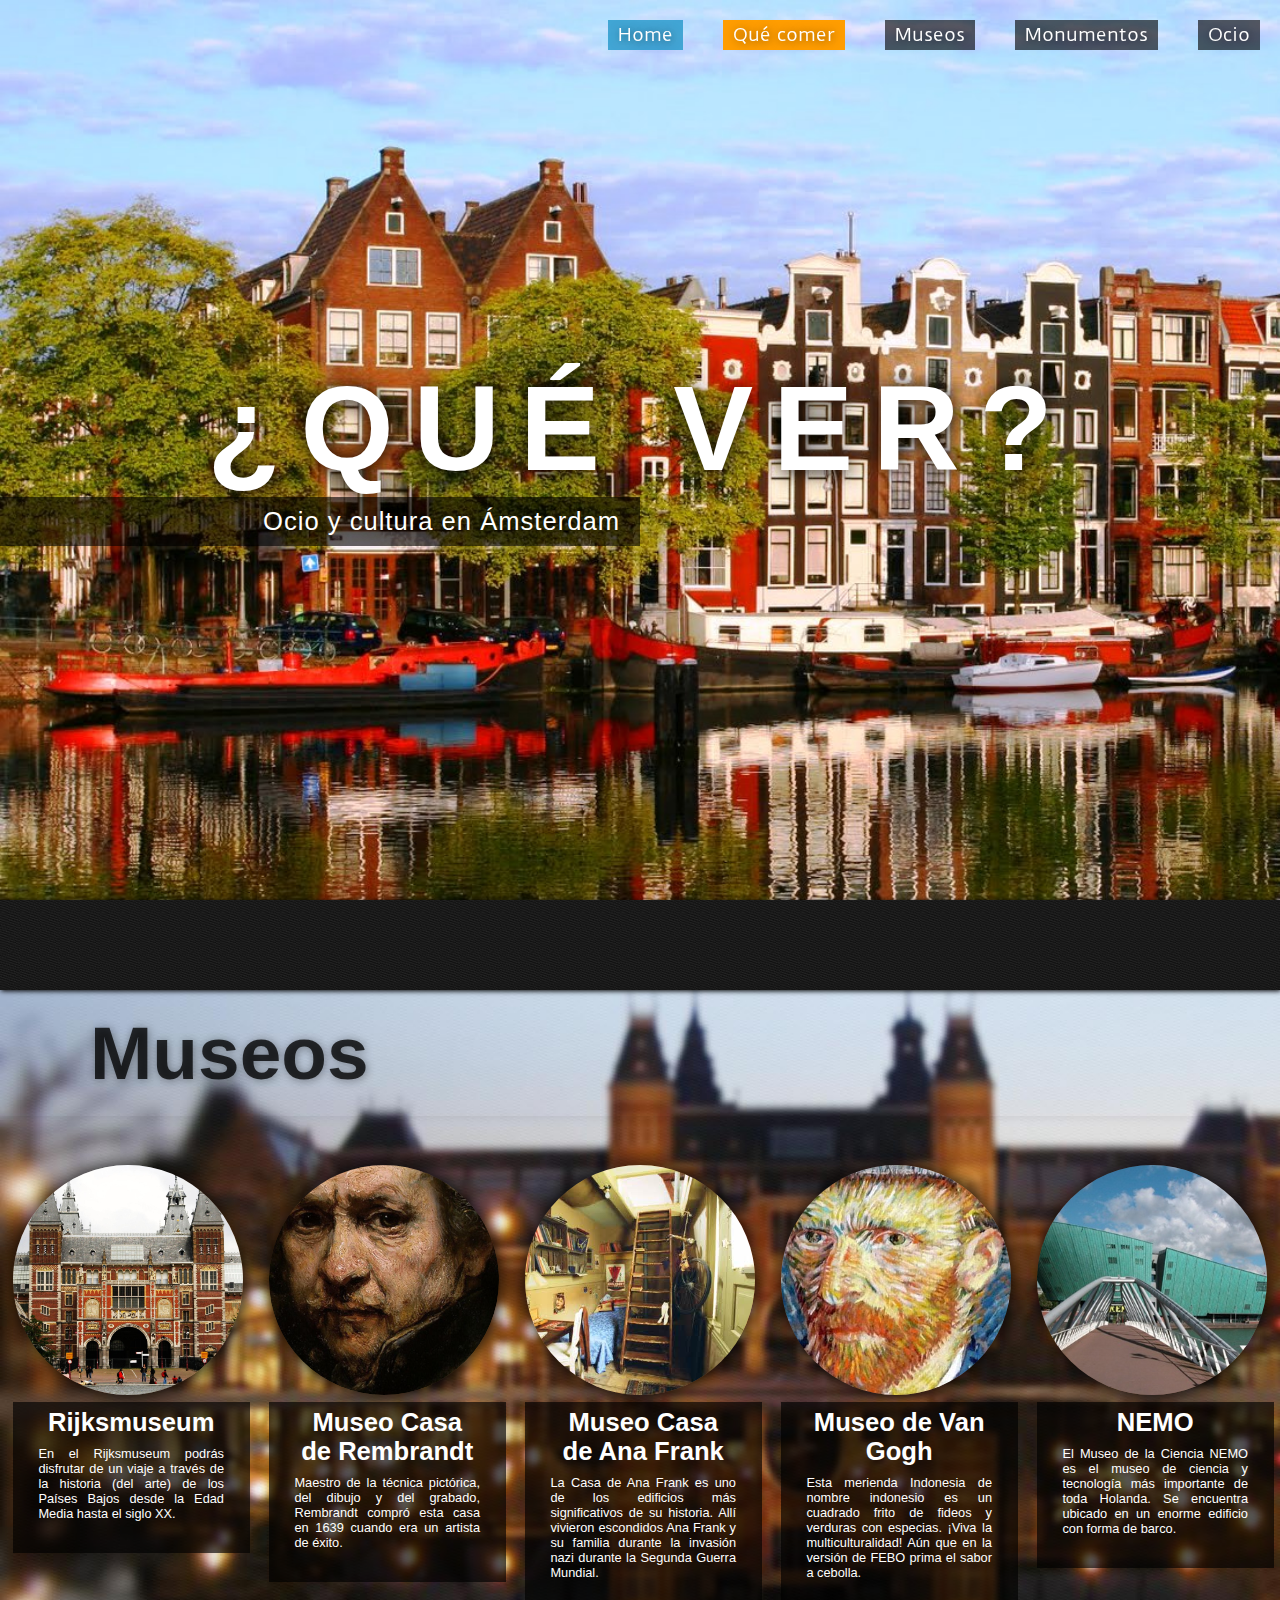
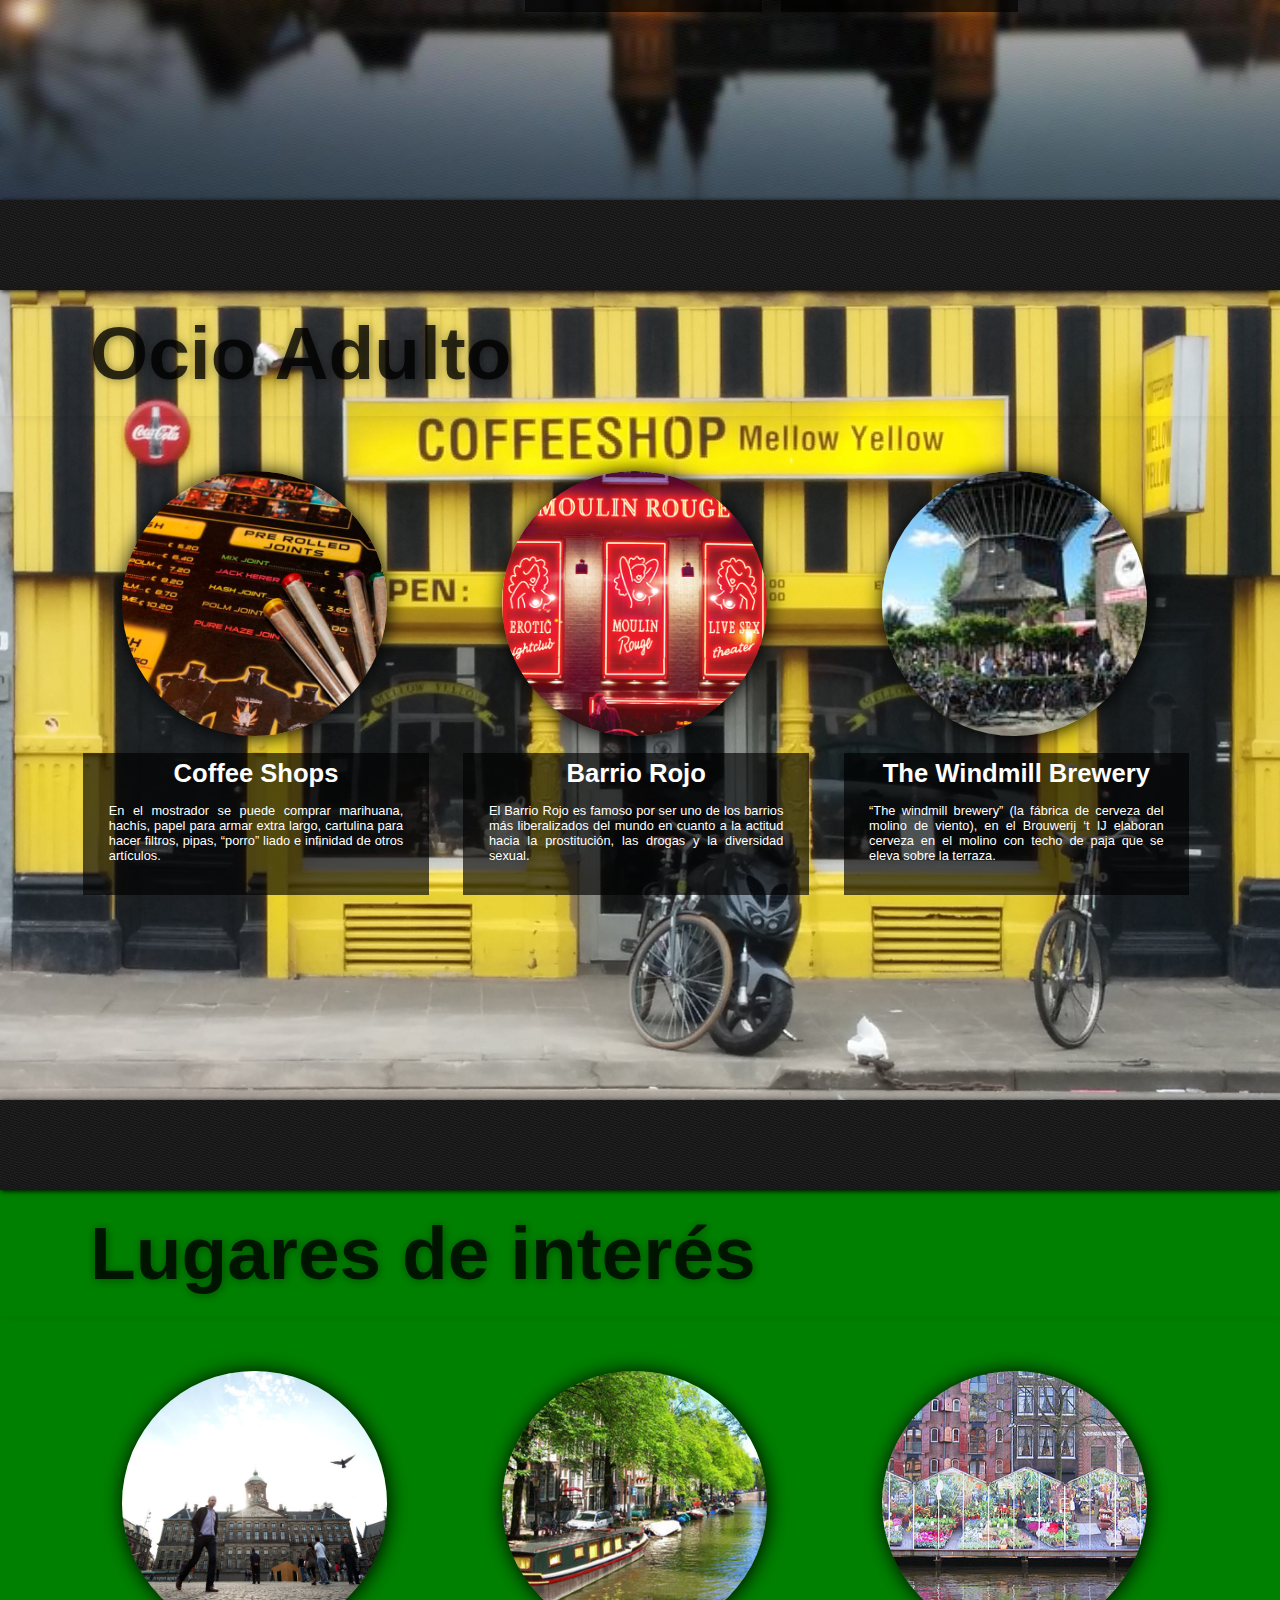
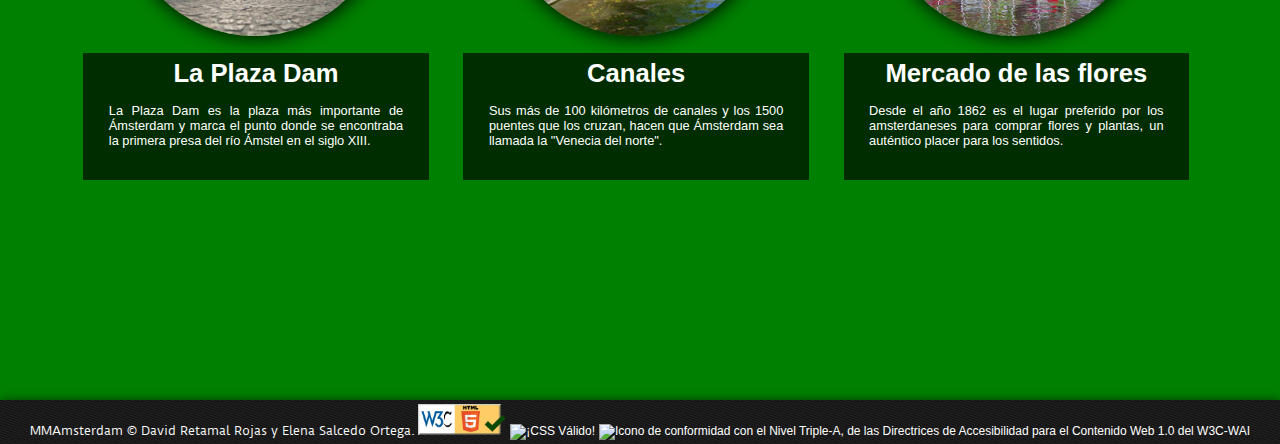
==== commit a771b860: "Lugares de interés" ====
--- a/Practica Final/atractivos.html
+++ b/Practica Final/atractivos.html
@@ -168,60 +168,42 @@
                 </div>                
             </div>           
         </section>        
-        <section class="view" id="comida3" >
+        <section class="view" id="atractivos3" >
             <div class="contenedorIndex">
                 <div class="barraSeparadora"></div>
                 <div class="seccionIndex">
                     <div class="cabeceraSeccion">
                         <div class="tituloCabecera">
-                            <h3 style="display:inline-block;">Quesos</h3>
+                            <h3 style="display:inline-block;">Lugares de interés</h3>
                         </div>
                     </div>
                     <div class="restoSeccion">
                         <div class="wrapper90">
-                            <div class="rectanglec3" id="maasdammer">
-                                <div class="square">
-                                    <div id="maasdammerBackground" title="Queso Maasdammer" class="empty-circle" ></div>               
-                                </div>
-                                <article class="big-font-size blackBackground show-hover-and-movilec3 rectangleR">
-                                    <h4>Maasdammer</h4>
-                                    <p>Con un delicado sabor a nuez, grandes agujeros y forma convexa.</p>
-                                </article>
-                            </div>
-                            <div class="rectanglec3" id="boerenkaas">
-                                <div class="square">
-                                    <div title="Queso artesano tradicional" id="boerenkaasBackground" class="empty-circle"></div>
-                                </div>
-                                <article class="big-font-size blackBackground show-hover-and-movilec3 rectangleR">
-                                    <h4>Boerenkaas</h4>
-                                    <p>Elaborado con leche cruda, su fabricación es obligatoriamente artesanal.</p>
-                                </article>
-                            </div>
-                            <div class="rectanglec3" id="quesocabra">
-                                <div class="square">
-                                    <div title="Queso de cabra" id="quesocabraBackground" class="empty-circle"></div>
-                                </div>
-                                <article class="big-font-size blackBackground show-hover-and-movilec3 rectangleR">
-                                    <h4>Queso de cabra</h4>
-                                    <p>Existe fresco y de pasta blanda, o semiduro y curado. Es de un color pálido, algo ácido y de textura fundente.</p>
-                                </article>
-                            </div>
-                            <div class="rectanglec3" id="quesoahumado">
-                                <div class="square">
-                                    <div title="Queso ahumado" id="quesoahumadoBackground" class="empty-circle"></div>
-                                </div>
-                                <article class="big-font-size blackBackground show-hover-and-movilec3 rectangleR">
-                                    <h4>Queso ahumado</h4>
-                                    <p>Este tipo de queso se elabora, se funde, y luego se ahúma y se moldea en forma cilíndrica. Suele venderse en lonchas.</p>
-                                </article>
-                            </div>
-                            <div class="rectanglec3" id="quesofrisonalclavo">
-                                <div class="square">
-                                    <div title="Queso frisón al clavo" id="quesofrisonalclavoBackground" class="empty-circle"></div>
-                                </div>
-                                <article class="big-font-size blackBackground show-hover-and-movilec3 rectangleR">
-                                    <h4>Queso frisón al clavo</h4>
-                                    <p>De grano duro, seco y de sabor ácido, está elaborado con leche desnatada, cominos y clavo.</p>
+                            <div class="rectanglec2" id="plazadam">
+                                <div class="square">
+                                    <div id="plazadamBackground" title="La Plaza Dam" class="empty-circle" ></div>               
+                                </div>
+                                <article class="big-font-size blackBackground show-hover-and-movilec2 rectangleR">
+                                    <h4>La Plaza Dam</h4>
+                                    <p>La Plaza Dam es la plaza más importante de Ámsterdam y marca el punto donde se encontraba la primera presa del río Ámstel en el siglo XIII.</p>
+                                </article>
+                            </div>
+                            <div class="rectanglec2" id="canales">
+                                <div class="square">
+                                    <div title="Canales que atraviesan la ciudad" id="canalesBackground" class="empty-circle"></div>
+                                </div>
+                                <article class="big-font-size blackBackground show-hover-and-movilec2 rectangleR">
+                                    <h4>Canales</h4>
+                                    <p>Sus más de 100 kilómetros de canales y los 1500 puentes que los cruzan, hacen que Ámsterdam sea llamada la "Venecia del norte".</p>
+                                </article>
+                            </div>
+                            <div class="rectanglec2" id="mercadoflores">
+                                <div class="square">
+                                    <div title="Mercado de las flores" id="mercadofloresBackground" class="empty-circle"></div>
+                                </div>
+                                <article class="big-font-size blackBackground show-hover-and-movilec2 rectangleR">
+                                    <h4>Mercado de las flores</h4>
+                                    <p>Desde el año 1862 es el lugar preferido por los amsterdaneses para comprar flores y plantas, un auténtico placer para los sentidos.</p>
                                 </article>
                             </div>
                         </div>                  
--- a/Practica Final/css/atractivos.css
+++ b/Practica Final/css/atractivos.css
@@ -12,29 +12,34 @@
     background-image: url(../recursos/fondoAtractivos.jpg);
 }
 /*---------------------------------------------------------*/  
-#comida1{
-    background-image: url(../recursos/fondoComida1.JPG);
+#atractivos1{
+    background-image: url(../recursos/fondoAtractivos1.jpg);
     background-repeat: no-repeat;
-    background-size:cover;
-}
-
-#kaassouffleBackground{
-    background-image: url(../recursos/power-ranking-the-febo-automat-s-wall-of-food.jpg);
-    background-position: center;
-    background-size: cover;
-}
-#kalfskroketBackground{
-    background-image: url(../recursos/kalfskroket.jpg);
-    background-position: center;
-    background-size: cover;
-}
-#kipburgerBackground{
-    background-image: url(../recursos/kipburguer.jpg);
-    background-position: center;
-    background-size: cover;
-}
-#bamiBackground{
-    background-image: url(../recursos/bami.jpg);
+    background-size:cover; 
+}
+
+#rijksmuseumBackground{
+    background-image: url(../recursos/atractivos1rijksmuseum.jpg);
+    background-position: center;
+    background-size: cover;
+}
+#rembrandtBackground{
+    background-image: url(../recursos/atractivos1casarembrandtmuseum.jpg);
+    background-position: center;
+    background-size: cover;
+}
+#anafrankBackground{
+    background-image: url(../recursos/atractivos1casaanafrank.JPG);
+    background-position: center;
+    background-size: cover;
+}
+#vangoghBackground{
+    background-image: url(../recursos/atractivos1vangoghmuseum.jpg);
+    background-position: center;
+    background-size: cover;
+}
+#nemoBackground{
+    background-image: url(../recursos/atractivos1nemomuseum.jpg);
     background-position: center;
     background-size: cover;
 }
@@ -63,16 +68,16 @@
     vertical-align: middle;
 }
 
-@media (min-width: 400px){   
-    
+@media (min-width: 400px){
     .wrapper80{
         width: 80%;
         display: inline-block;
     }
     .rectangle{
         float: left;
-        width: 50%;
-        padding: 2%;
+        width: 33%;
+        padding: 1%;
+        display: inline-block;
     }
     .square{    
         box-sizing: content-box;
@@ -82,35 +87,41 @@
     .show-hover-and-movile{
         display: none;
         position: absolute;
-        width: 37%;
+        width: 31%;
         border-radius: 50%;
-        padding: 6.49% 6.3%;
-    }
-    
-    .rectangle:hover[id="kaassouffle"] .show-hover-and-movile{
-        display: block;
-    }
-    .rectangle:hover[id="kalfskroket"] .show-hover-and-movile{
-        display: block;
-    }
-    .rectangle:hover[id="kipburger"] .show-hover-and-movile{
-        display: block;
-    }
-    .rectangle:hover[id="bami"] .show-hover-and-movile{
+        padding: 4% 4%;
+    }
+    
+    .rectangle:hover[id="rijksmuseum"] .show-hover-and-movile{
+        display: block;
+    }
+    .rectangle:hover[id="rembrandt"] .show-hover-and-movile{
+        display: block;
+    }
+    .rectangle:hover[id="anafrank"] .show-hover-and-movile{
+        display: block;
+    }
+    .rectangle:hover[id="vangogh"] .show-hover-and-movile{
+        display: block;
+    }
+    .rectangle:hover[id="nemo"] .show-hover-and-movile{
         display: block;
     }
 }
 @media (min-width: 900px){
+    .rectangle:hover  .show-hover-and-movile{        
+        padding: 0.5% 2% !important;
+    }
     .show-hover-and-movile{
         display: block;
-        width: 16.75%;
+        width: 18.5%;
         border-radius: 0;
-        margin-top: 17.5vw;
-        padding: 1% 2%;
+        margin-top: 18.5vw;      
+        padding: 0.5% 2%;
     }
     .rectangle{
-        width: 25%;
-        padding-top: 0.5%;
+        width: 20%;
+        padding: 1%;
     }
 }
 /*------------------------------------------------------*/
@@ -185,92 +196,29 @@
     }
 }
 /*------------------------------------------------------*/
-#atractivos1{
-    background-image: url(../recursos/fondoAtractivos1.jpg);
+#atractivos3{
+    background-image: url(../recursos/fondoAtractivos3.jpg);
     background-repeat: no-repeat;
     background-size:cover; 
 }
 
-#rijksmuseumBackground{
-    background-image: url(../recursos/atractivos1rijksmuseum.jpg);
-    background-position: center;
-    background-size: cover;
-}
-#rembrandtBackground{
-    background-image: url(../recursos/atractivos1casarembrandtmuseum.jpg);
-    background-position: center;
-    background-size: cover;
-}
-#anafrankBackground{
-    background-image: url(../recursos/atractivos1casaanafrank.JPG);
-    background-position: center;
-    background-size: cover;
-}
-#vangoghBackground{
-    background-image: url(../recursos/atractivos1vangoghmuseum.jpg);
-    background-position: center;
-    background-size: cover;
-}
-#nemoBackground{
-    background-image: url(../recursos/atractivos1nemomuseum.jpg);
-    background-position: center;
-    background-size: cover;
-}
-
-.rectangle{
-    width: 100%;
-    float: none;
-    display: inline-block;
-    padding-top: 3%;
-}
-@media (min-width: 400px){
-    .rectangle{
-        float: left;
-        width: 33%;
-        padding: 1%;
-        display: inline-block;
-    }
-    .show-hover-and-movile{
-        display: none;
-        position: absolute;
-        width: 31%;
-        border-radius: 50%;
-        padding: 4% 4%;
-    }
-    
-    .rectangle:hover[id="rijksmuseum"] .show-hover-and-movile{
-        display: block;
-    }
-    .rectangle:hover[id="rembrandt"] .show-hover-and-movile{
-        display: block;
-    }
-    .rectangle:hover[id="anafrank"] .show-hover-and-movile{
-        display: block;
-    }
-    .rectangle:hover[id="vangogh"] .show-hover-and-movile{
-        display: block;
-    }
-    .rectangle:hover[id="nemo"] .show-hover-and-movile{
-        display: block;
-    }
-}
-@media (min-width: 900px){
-    .rectangle:hover  .show-hover-and-movile{        
-        padding: 0.5% 2% !important;
-    }
-    .show-hover-and-movile{
-        display: block;
-        width: 18.5%;
-        border-radius: 0;
-        margin-top: 18.5vw;      
-        padding: 0.5% 2%;
-    }
-    .rectangle{
-        width: 20%;
-        padding: 1%;
-    }
-}
-
+#plazadamBackground{
+    background-image: url(../recursos/atractivos3plazadam.jpg);
+    background-position: center;
+    background-size: cover;
+}
+#canalesBackground{
+    background-image: url(../recursos/atractivos3canal.jpg);
+    background-position: center;
+    background-size: cover;
+}
+
+#mercadofloresBackground{
+    background-image: url(../recursos/atractivos3mercadodelasfloresflotante.jpg);
+    background-position: center;
+    background-size: cover;
+}
+/*------------------------------------------------------*/
 /*RETOQUE*/
 
 #comida1 .tituloCabecera{
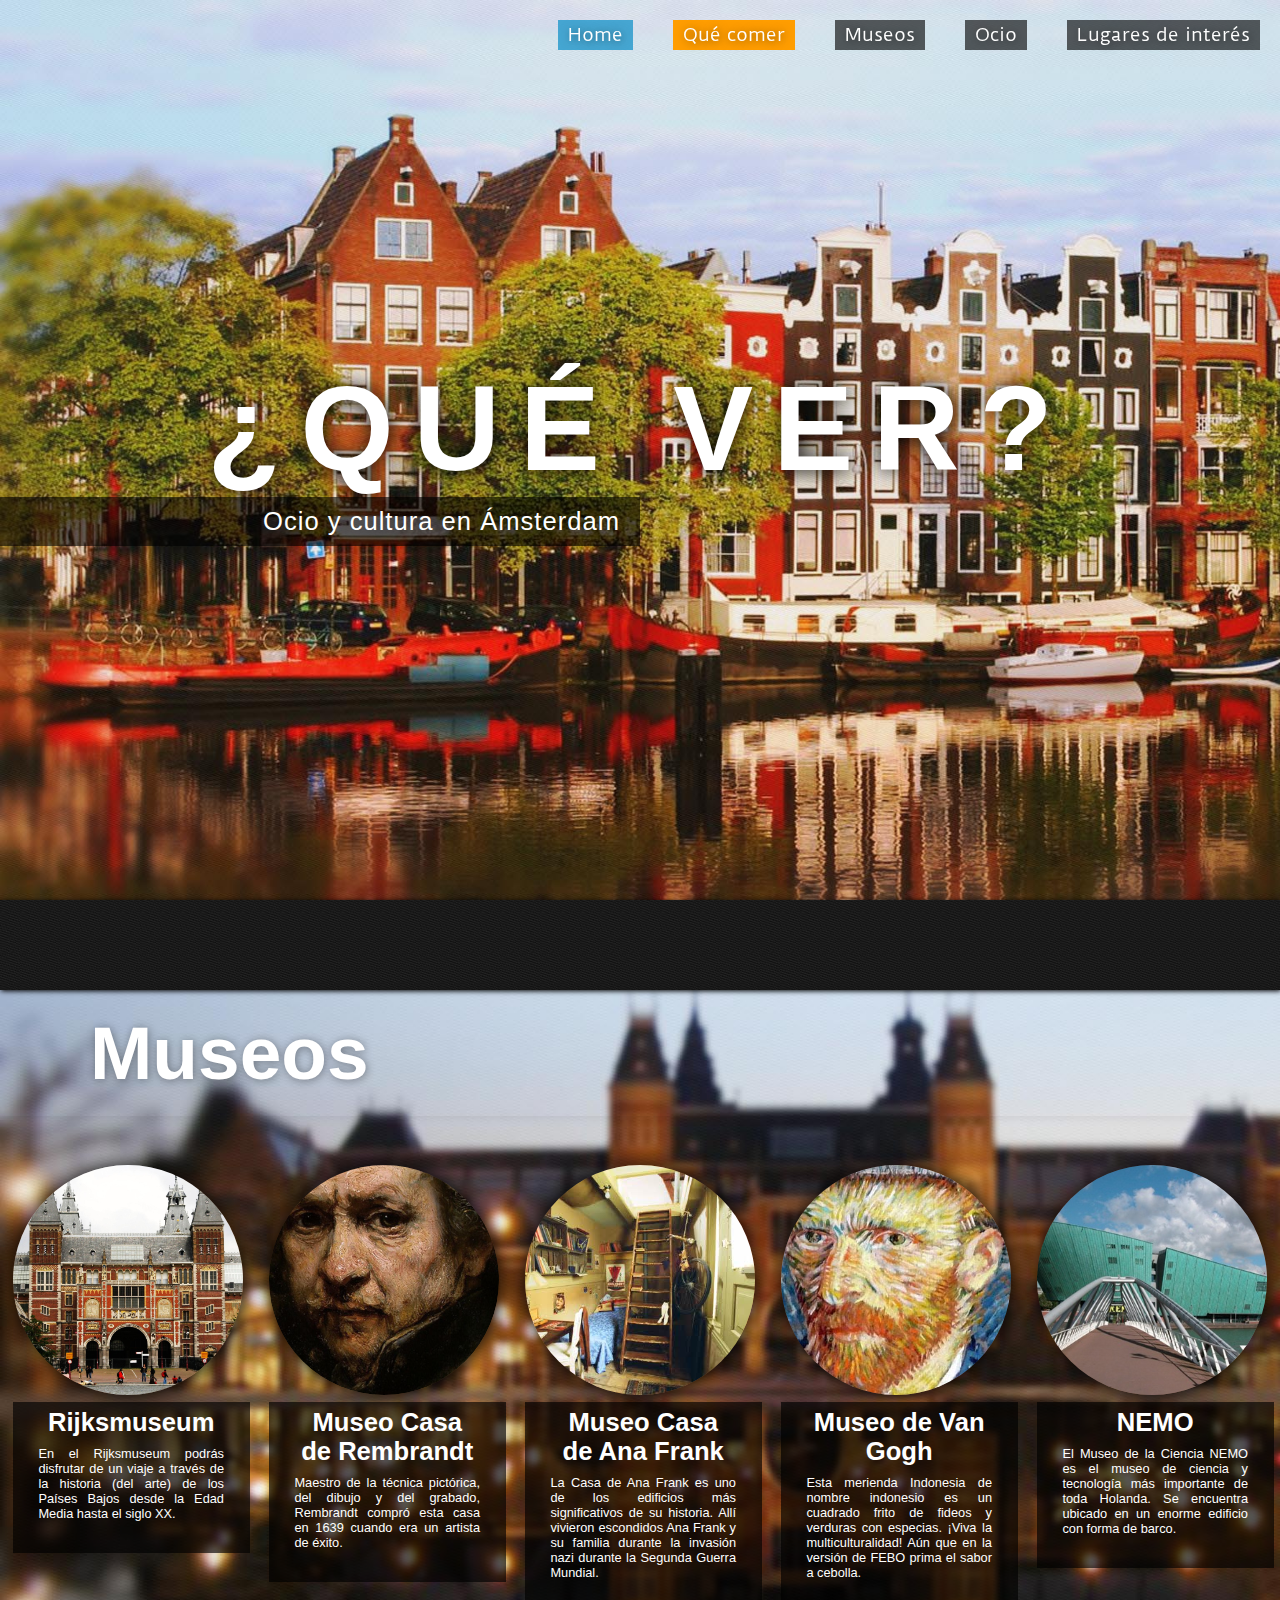
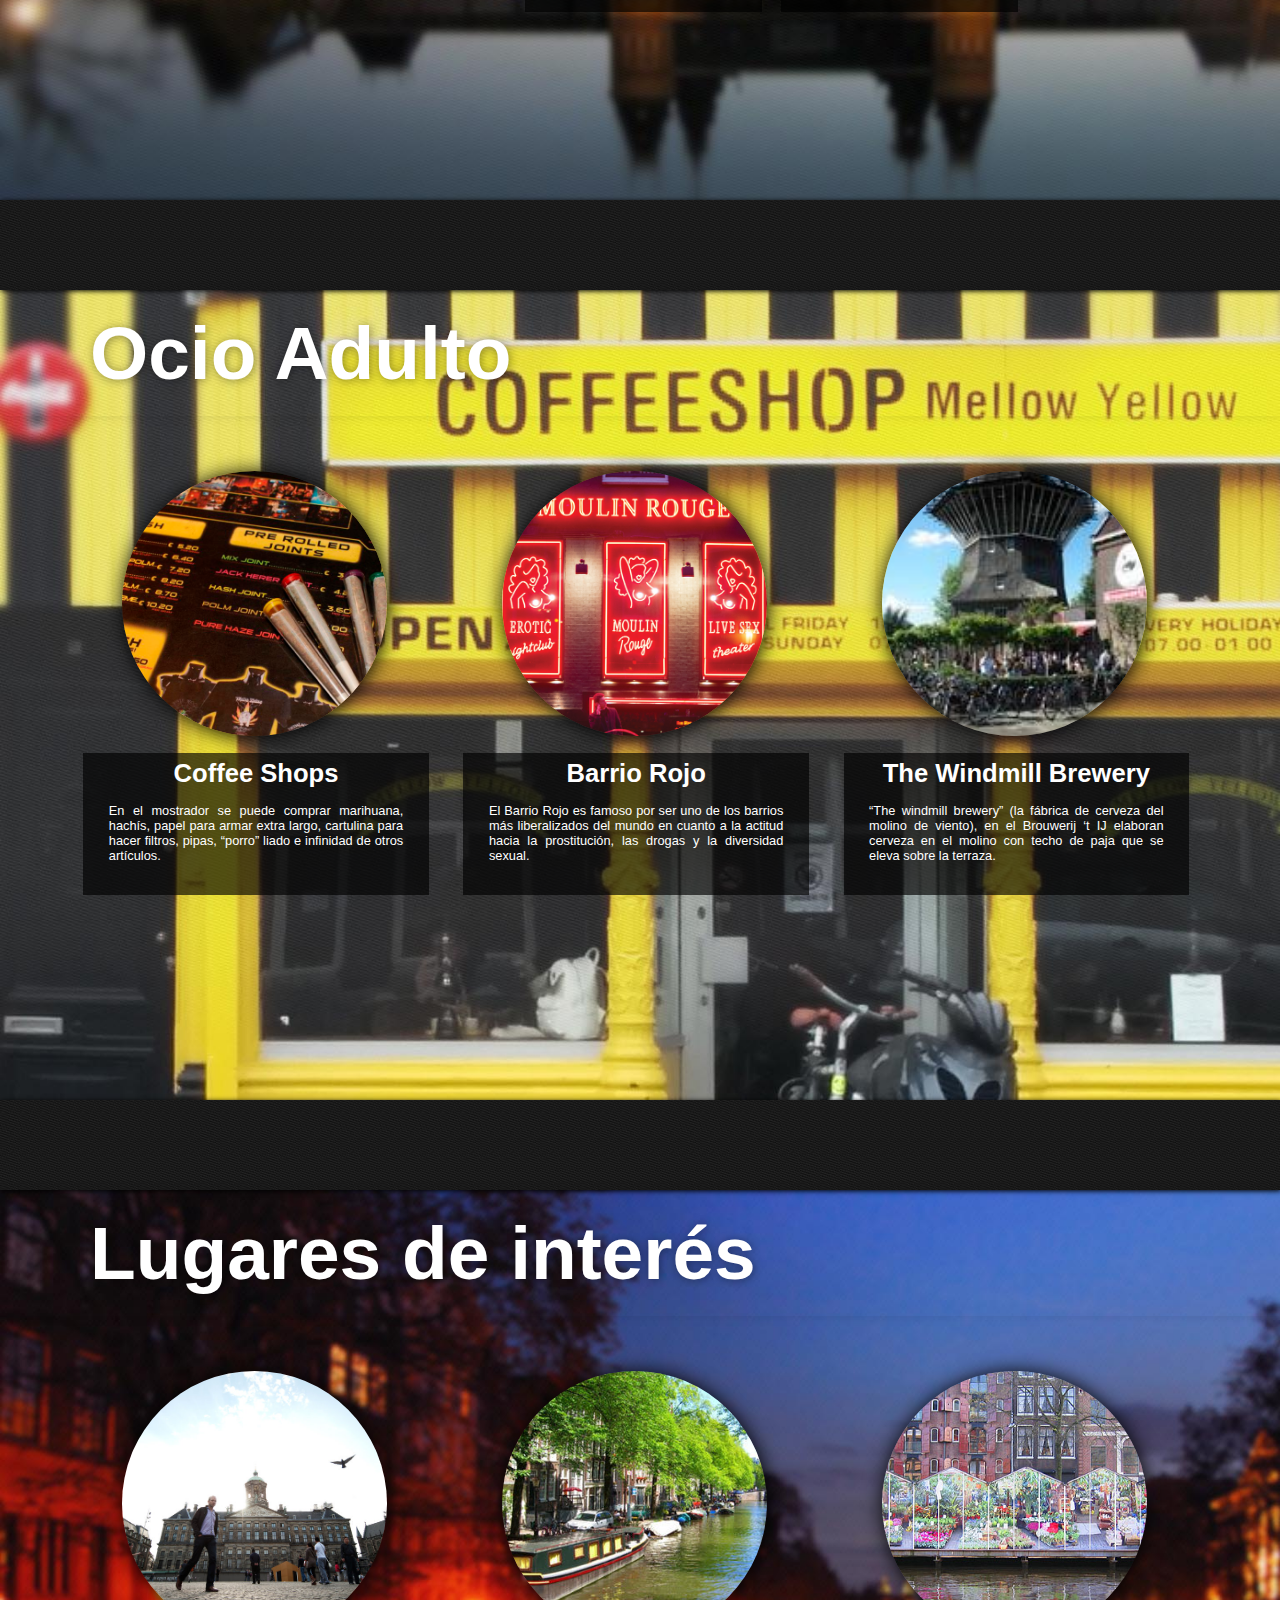
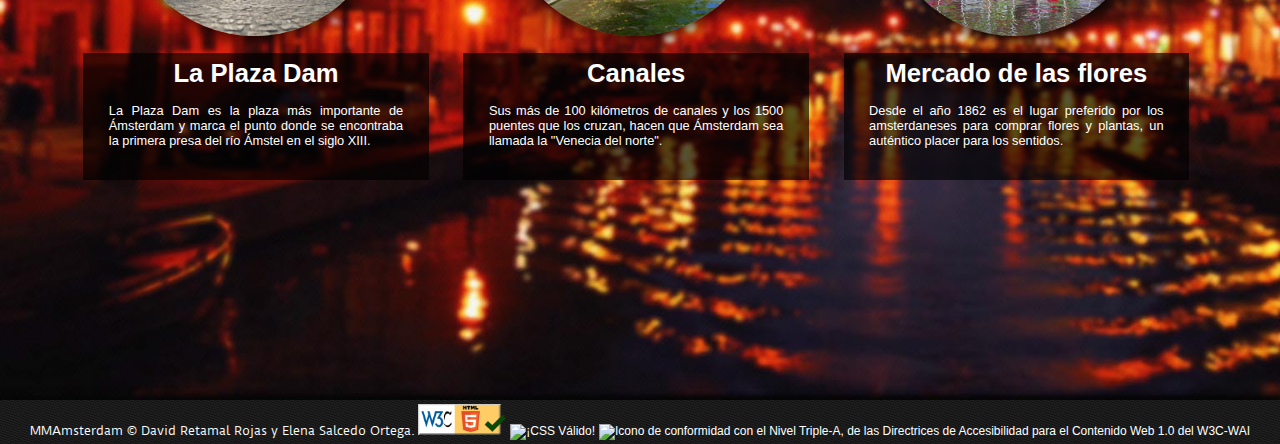
==== commit 237ab97d: "Lugares de interés 3.0" ====
--- a/Practica Final/atractivos.html
+++ b/Practica Final/atractivos.html
@@ -51,9 +51,9 @@
         <div id="top"></div>
         <div id="contenedorMenu">
             <ul>
-                <li class="elementoMenu"><a class="enlace" href="#comida3">Ocio</a></li> 
-                <li class="elementoMenu"><a class="enlace" href="#comida2">Monumentos</a></li>
-                <li class="elementoMenu"><a class="enlace" href="#comida1">Museos</a></li>
+                <li class="elementoMenu"><a class="enlace" href="#atractivos3">Lugares de interés</a></li>
+                <li class="elementoMenu"><a class="enlace" href="#atractivos2">Ocio</a></li> 
+                <li class="elementoMenu"><a class="enlace" href="#atractivos1">Museos</a></li>
                 <li class="elementoMenu" style="background-color:rgb(255, 157, 0);"><a class="enlace" href="#top" >Qué comer</a></li>
                 <li class="elementoMenu" style="background-color:rgba(44, 155, 204, 0.85);"><a class="enlace" href="index.html">Home</a></li>
             </ul>
--- a/Practica Final/css/estiloDavid.css
+++ b/Practica Final/css/estiloDavid.css
@@ -451,10 +451,10 @@
 }
 
 .FotoMuseo{
-    background-image: url(../recursos/fotomuseo.jpg);    
+    background-image: url(../recursos/atractivos1rijksmuseum.jpg);    
 }
 .FotoMonumento{
-    background-image: url(../recursos/fotomonumento.jpg);    
+    background-image: url(../recursos/fondoAtractivos2.jpg);    
 }
 .FotoEncanto{
     background-image: url(../recursos/fotorincon.jpg);    
--- a/Practica Final/css/atractivos.css
+++ b/Practica Final/css/atractivos.css
@@ -162,13 +162,14 @@
         float: left;
         width: 33%;
         padding: 1%;
+        margin-top: 5vw;
     }
     /*edit*/.show-hover-and-movilec2{
         display: none;
         position: absolute;
         width: 28%;
         border-radius: 50%;
-        padding: 2.5% 2.5%;
+        padding: 2.5% 2%;
     }
     
     .rectanglec2:hover[id="coffeeshops"] .show-hover-and-movilec2{
@@ -178,6 +179,15 @@
         display: block;
     }
     .rectanglec2:hover[id="windmillbrewery"] .show-hover-and-movilec2{
+        display: block;
+    }
+    .rectanglec2:hover[id="plazadam"] .show-hover-and-movilec2{
+        display: block;
+    }
+    .rectanglec2:hover[id="canales"] .show-hover-and-movilec2{
+        display: block;
+    }
+    .rectanglec2:hover[id="mercadoflores"] .show-hover-and-movilec2{
         display: block;
     }
 }
@@ -221,13 +231,13 @@
 /*------------------------------------------------------*/
 /*RETOQUE*/
 
-#comida1 .tituloCabecera{
+#atractivos1 .tituloCabecera{
     color:white;
 }
-#comida2 .tituloCabecera{
+#atractivos2 .tituloCabecera{
     color:white;
 }
-#comida3 .tituloCabecera{
+#atractivos3 .tituloCabecera{
     color:white;
 }
 
@@ -243,44 +253,26 @@
     min-height: 800px;
 }
 
-@media (max-width: 1220px){
-    #comida1{
+
+@media (max-width: 900px){
+    #atractivos2,
+    #atractivos3{
         height: 600px;
-        min-height: 500px;
-    }
-}
-
-@media (max-width: 900px){
-    #comida1{
-        height: 900px;
-        
-    }
-    
-    #comida2{
-        height: 600px;
         
     }
 }
 
 @media (max-width: 500px){
-    #comida1{
-        height: 400px;
-        
-    }
-    
-    #comida2{
+    #atractivos2,
+    #atractivos3{
         height: 300px;
         
     }
 }
 
-@media (max-width: 400px){
-    #comida1{
-        height: 600px;
-        
-    }
-    
-    #comida2{
+@media (max-width: 400px){    
+    #atractivos2,
+    #atractivos3{
         height: 600px;
         
     }
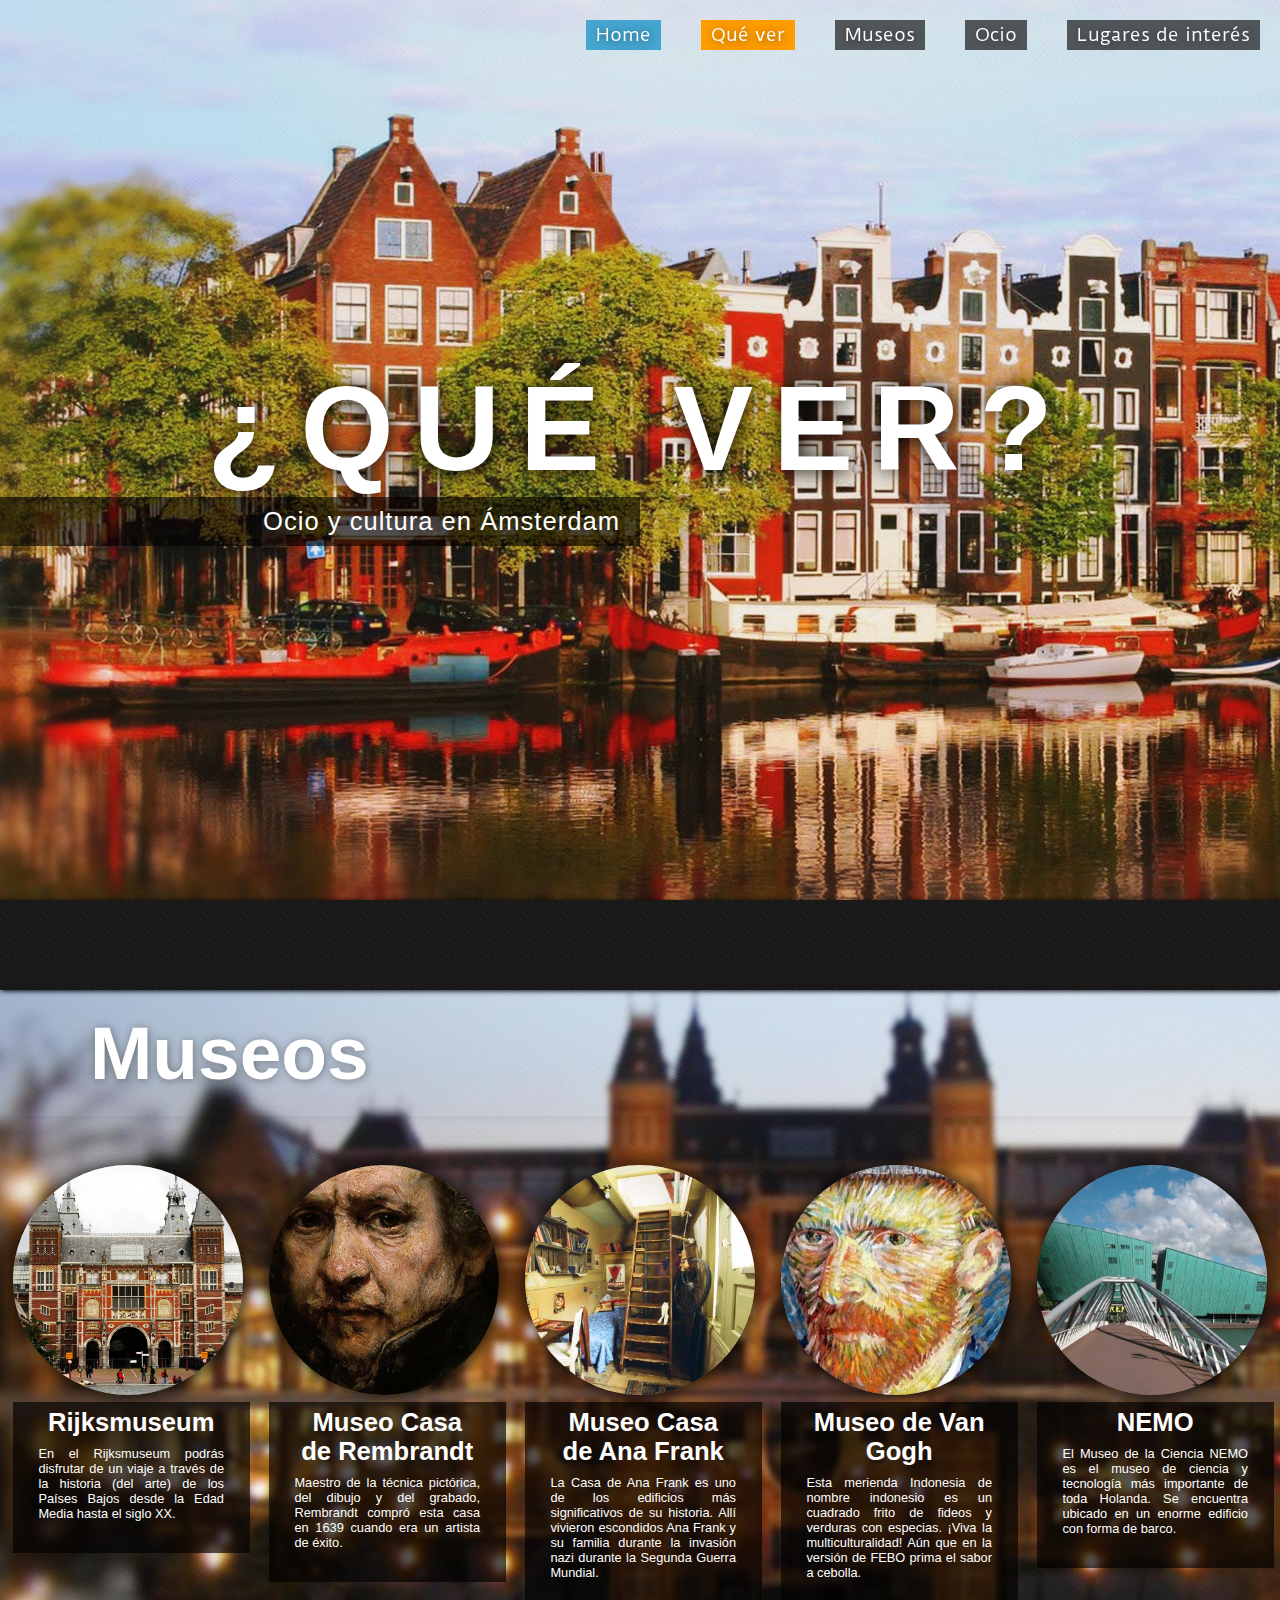
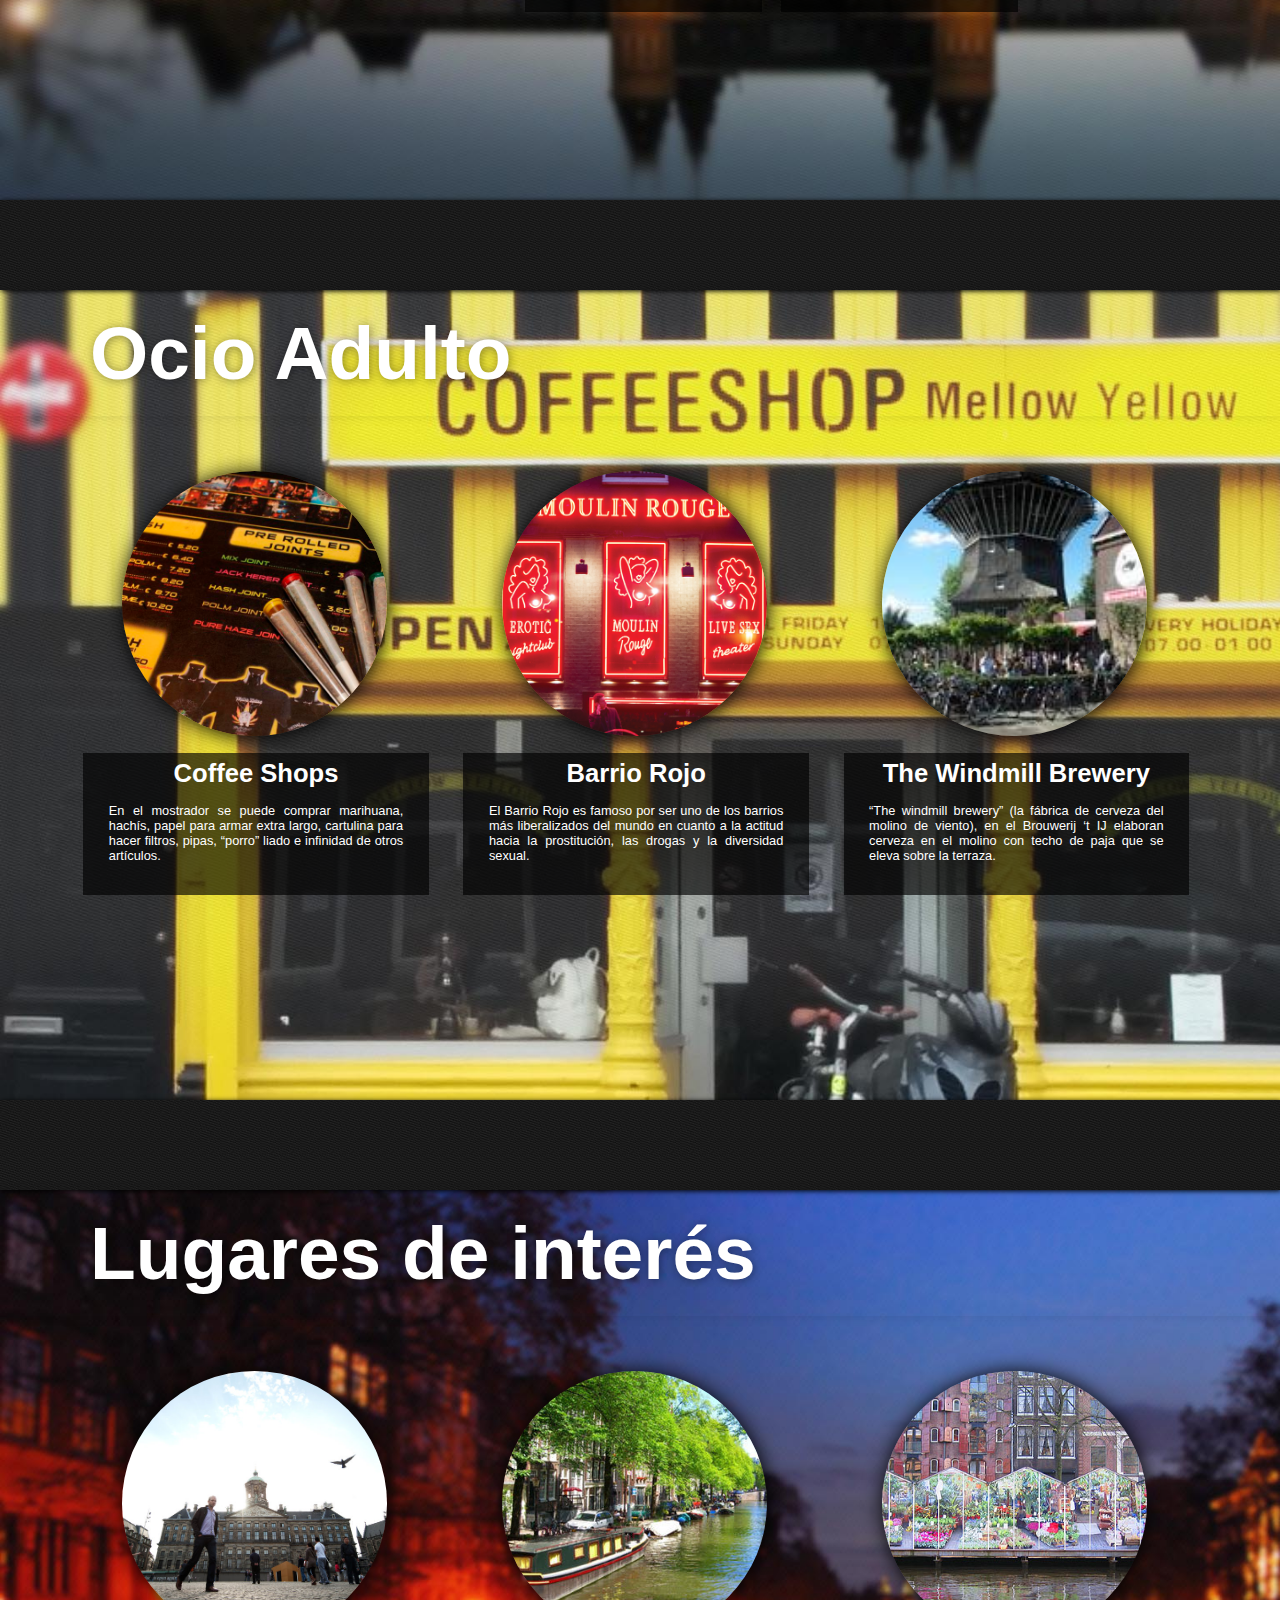
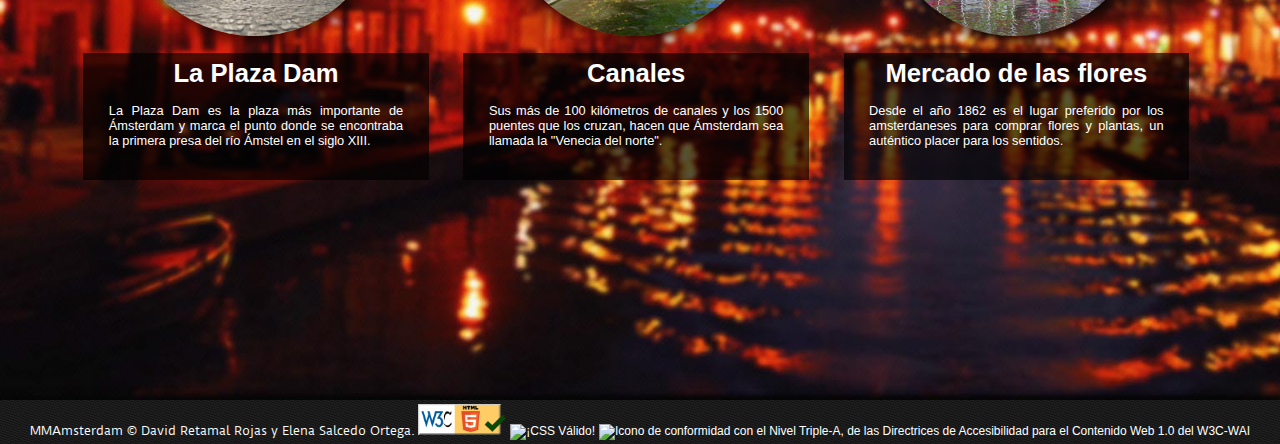
==== commit f4ed013d: "qué comer" ====
--- a/Practica Final/atractivos.html
+++ b/Practica Final/atractivos.html
@@ -54,7 +54,7 @@
                 <li class="elementoMenu"><a class="enlace" href="#atractivos3">Lugares de interés</a></li>
                 <li class="elementoMenu"><a class="enlace" href="#atractivos2">Ocio</a></li> 
                 <li class="elementoMenu"><a class="enlace" href="#atractivos1">Museos</a></li>
-                <li class="elementoMenu" style="background-color:rgb(255, 157, 0);"><a class="enlace" href="#top" >Qué comer</a></li>
+                <li class="elementoMenu" style="background-color:rgb(255, 157, 0);"><a class="enlace" href="#top" >Qué ver</a></li>
                 <li class="elementoMenu" style="background-color:rgba(44, 155, 204, 0.85);"><a class="enlace" href="index.html">Home</a></li>
             </ul>
         </div>        
--- a/Practica Final/css/estiloDavid.css
+++ b/Practica Final/css/estiloDavid.css
@@ -104,7 +104,7 @@
 
 .viewPrin{
     height: 100%;    
-    background-image: url(../recursos/posiblefondo.jpg);
+    background-image: url(../recursos/fondohistoria.jpg);
     background-repeat: no-repeat;
     background-size: cover;
 }
@@ -1328,7 +1328,7 @@
     }
 /*FIN BOTON AUDIO AJUSTABLE*/
     #fondoHistoria{
-        background-image: url(../recursos/fondohistoria.jpg);
+        background-image: url(../recursos/posiblefondo.jpg);
     }
 
     #historia1{
